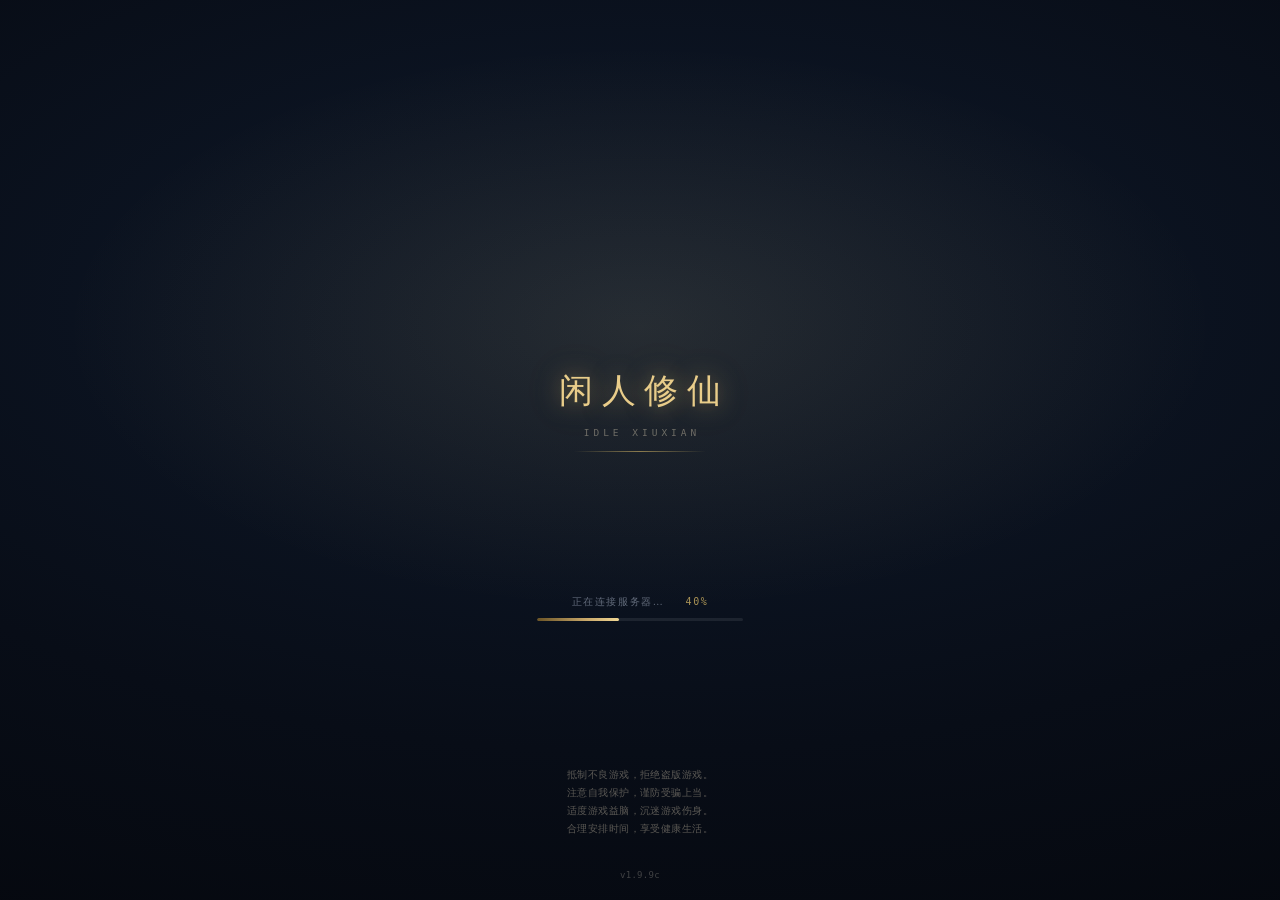
==== index.html @ 3e051636 "v1.9.9c 执照卡静态骨架重写: 点击路径零 DOM 重建 —— 旧法 lic.innerHTML 整卡重建致 img 新元素异步解码白闪+licIn 动画重播中心瞬空(主页透出/闪一下/不丝滑)" ====
<!DOCTYPE html>
<html lang="zh-CN">
<head>
<meta charset="utf-8">
<meta name="viewport" content="width=device-width, initial-scale=1, maximum-scale=1, user-scalable=no">
<title>闲人修仙 v1.9.9c</title>
<meta name="description" content="闲人修仙：主身巡猎斗法、分身云游寻宝，离线亦在成长。">
<link rel="icon" href="data:,">
<style>
  :root{
    --gold:#e8c56b; --gold-dim:#b8953f; --ink:#0b1020; --text:#e8ecf6; --dim:#93a0b8;
  }
  *{margin:0;padding:0;box-sizing:border-box;-webkit-tap-highlight-color:transparent}
  html,body{height:100%;overflow:hidden}
  body{
    background:#070b16;color:var(--text);font-family:-apple-system,BlinkMacSystemFont,"PingFang SC","Microsoft YaHei",sans-serif;
    user-select:none;-webkit-user-select:none;
  }
  #bg{position:fixed;inset:0;width:100%;height:100%;display:block;z-index:0}
  .bg-img{position:fixed;inset:0;background:center/cover no-repeat url(assets/main-bg.jpg);opacity:.14;z-index:1;filter:saturate(1.1)}
  .vignette{position:fixed;inset:0;z-index:2;pointer-events:none;
    background:
      radial-gradient(120% 90% at 50% 8%, transparent 40%, rgba(4,8,18,.55) 100%),
      linear-gradient(180deg, rgba(5,8,18,.35), transparent 30%, transparent 70%, rgba(4,6,14,.72))}

  /* ---- HUD ---- */
  /* v1.5.0: 两行化 —— 第一行顶部资源栏(灵石/修为/云存/自动战斗), 第二行境界牌+宝/邮件 */
  .hud{position:fixed;left:0;right:0;top:0;z-index:10;padding:8px 12px 0;
    display:flex;flex-direction:column;gap:2px}
  .res-bar{display:flex;align-items:center;justify-content:center;gap:7px;flex-wrap:wrap}
  .res-chip{flex:none}
  .res-bar .spirit{padding:3px 10px;font-size:12px}
  .res-bar .rate{padding:3px 9px;font-size:10.5px}
  /* v1.8.0 极窄屏(≤345px, 如 320 宽老机型): 收紧资源栏, 避免折成两行 */
  @media (max-width:345px){
    .res-bar{gap:3px}
    .res-bar .spirit{padding:3px 6px;font-size:11px}
    .res-bar .rate{padding:3px 5px;font-size:9.5px}
    .res-bar .cloud-mini{padding:3px 6px;font-size:10.5px}
    .atk-toggle{padding:0 6px}
  }
  .hud-row{display:flex;justify-content:space-between;align-items:center;gap:10px}
  /* hud-row 第二行: 境界卡(左) + 按钮组(中) + hud-icons(右), grid 三列; 段位允许换行不截断 */
    .realm-left{display:flex;align-items:center;gap:7px;min-width:0}
  .realm-left .realm-badge{flex:none}
  .rl-btns{display:flex;flex-direction:column;gap:5px;align-items:flex-start;flex:none}
  .rl-btns .story-btn{margin:0}
  .rl-btns .pname-btn{margin:0;width:100%;box-sizing:border-box}
  /* v1.5.0: 宝/邮件 由竖排改横排, 第二行高度 80px→40px */
  .hud-icons{display:flex;flex-direction:row;align-items:center;gap:9px}
  .hud-row .story-btn{margin-top:0}
  .ver-tag.v150{align-self:center;margin-left:1px}
  /* 自动战斗小开关: 未激活=熄墨灰, 激活(.on)=朱砂亮 + 呼吸光 */
  .atk-toggle{flex:none;display:inline-flex;align-items:center;gap:4px;height:24px;padding:0 10px;
    font-family:var(--font-brush);font-size:11.5px;letter-spacing:.1em;cursor:pointer;
    color:#77839a;background:rgba(12,18,34,.72);border:1px solid rgba(140,150,175,.35);border-radius:999px;
    backdrop-filter:blur(6px);-webkit-tap-highlight-color:transparent;transition:all .2s}
  .atk-toggle .at-ic{font-size:11px;line-height:1;opacity:.75}
  .atk-toggle:active{transform:scale(.92)}
  .atk-toggle.on{color:#ffd9a0;border-color:rgba(255,150,110,.65);background:rgba(74,16,8,.72);
    box-shadow:0 0 10px rgba(217,88,63,.35);animation:atkGlow 2.4s ease-in-out infinite}
  .atk-toggle.on .at-ic{opacity:1;text-shadow:0 0 8px rgba(255,150,110,.8)}
  .snd-btn{flex:none;display:inline-flex;align-items:center;justify-content:center;width:30px;height:28px;
    cursor:pointer;color:#aeb8cd;background:rgba(12,18,34,.72);border:1px solid rgba(140,150,175,.35);border-radius:999px;
    backdrop-filter:blur(6px);-webkit-tap-highlight-color:transparent;transition:all .2s;padding:0}
  /* v1.8.0: 图标改用内联 SVG —— 齿轮字符(⚙)在部分设备会被渲染成太阳/emoji, 各端不一致 */
  .snd-btn svg{display:block;width:15px;height:15px;fill:currentColor;pointer-events:none}
  .snd-btn:active{transform:scale(.9)}
  .snd-btn.muted{color:#5c667a;border-color:rgba(120,130,155,.22)}
  @keyframes atkGlow{0%,100%{box-shadow:0 0 6px rgba(217,88,63,.28)}50%{box-shadow:0 0 13px rgba(255,140,100,.6)}}
    /* v1.9.5: 境界牌皮肤全权移交 dt-theme.css(墨简皮) —— 内联只留排版骨架, 防圆角矩形借尸还魂 */
  .realm-badge{position:relative;
    width:150px;box-sizing:border-box;
    display:flex;flex-direction:column;align-items:center;justify-content:center;gap:2px;
    text-align:center}
  .realm-badge .big{font-size:16px;font-weight:800;letter-spacing:.14em;color:var(--gold);line-height:1.25;
    text-shadow:0 0 12px rgba(232,197,107,.5);white-space:nowrap;width:100%}
  .realm-badge .sub-a{font-size:11px;color:#e6cf9a;letter-spacing:.1em;font-weight:600;line-height:1.35;
    white-space:nowrap;width:100%;text-align:center;text-shadow:0 1px 3px rgba(0,0,0,.5)}
  .realm-badge .sub-b{font-size:10px;color:#b9c3d8;letter-spacing:.04em;font-weight:400;line-height:1.4;
    white-space:nowrap;width:100%;text-align:center;text-shadow:0 1px 3px rgba(0,0,0,.5)}
  /* 道号按钮: 与剧情纲目并排的独立按钮(不挤境界徽章); 未定名=虚线引导, 已定名=金边纯名 */
  .pname-btn{flex:none;display:inline-flex;align-items:center;justify-content:center;height:22px;
    padding:0 11px;font-family:var(--font-brush);font-size:12.5px;letter-spacing:.1em;cursor:pointer;
    color:#9aa4bc;background:rgba(12,18,34,.66);border:1.5px dashed rgba(150,165,200,.4);border-radius:999px;
    backdrop-filter:blur(5px);-webkit-tap-highlight-color:transparent;transition:all .22s;white-space:nowrap;
    margin:0;align-self:flex-start}
  .pname-btn::before{content:"✎";font-size:10.5px;opacity:.85;margin-right:5px}
  .pname-btn:active{transform:scale(.94)}
  .pname-btn.named{color:#f0e2b6;border-style:solid;border-color:rgba(232,197,107,.6);
    background:linear-gradient(180deg,rgba(232,197,107,.18),rgba(232,197,107,.05));
    text-shadow:0 0 10px rgba(232,197,107,.35);font-size:13.5px;letter-spacing:.14em}
  .pname-btn.named::before{content:"";display:none}
  /* v1.8.0 榜单入口并入境界牌 —— 排版样式放在 dt-theme.css 末尾(需盖过其中的媒体查询) */
  .realm-badge{cursor:pointer;-webkit-tap-highlight-color:transparent}
  .story-btn{margin-top:6px;align-self:flex-start;pointer-events:auto;font-size:10px;padding:3px 10px;border-radius:999px;
    border:1px solid rgba(232,197,107,.32);background:rgba(232,197,107,.12);color:var(--gold);letter-spacing:.08em;
    cursor:pointer;backdrop-filter:blur(4px);transition:transform .12s}
  .story-btn:active{transform:scale(.92)}

  .aura-tooltip{position:fixed;top:96px;right:14px;z-index:21;width:min(250px,82vw);
    background:rgba(10,15,28,.93);border:1px solid rgba(232,197,107,.32);border-radius:14px;
    padding:11px 13px;display:none;flex-direction:column;gap:9px;backdrop-filter:blur(8px);
    box-shadow:0 12px 34px rgba(0,0,0,.5);pointer-events:auto}
  .aura-tooltip .t{font-size:10.5px;color:#93a0b8;letter-spacing:.05em}
  .hud-right{display:flex;flex-direction:column;align-items:flex-end;gap:6px}
  .spirit{background:rgba(12,18,34,.72);border:1px solid rgba(232,197,107,.3);border-radius:999px;padding:6px 12px;
    font-size:13px;font-weight:700;color:#7fe0c3;display:flex;gap:5px;align-items:center}
  .rate{font-size:11px;color:var(--dim);background:rgba(12,18,34,.6);padding:5px 10px;border-radius:999px}
  .rate b{color:#8fb6ff}
  /* v1.5.0: 旧右侧纵列(hud-stats)已并入顶部资源栏, 此选择器保留防旧存档页面残留 */
  .hud-stats{display:contents}

  /* 修为进度 */

  /* 主角 */
  .stage{position:fixed;inset:0;z-index:5;display:flex;align-items:flex-end;justify-content:center;pointer-events:none}
  .cult{position:relative;height:min(54vh,430px);aspect-ratio:825/835}
  .cult img{position:absolute;left:0;top:0;width:100%;height:100%;object-fit:contain;transform-origin:50% 88%}
  /* v1.7.40: 三图层胸腔呼吸 + 辉光呼吸(收放); 头部层(.hair-top)不发辉光 */
  .cult .bodyL{animation:bodyBreath 5.4s ease-in-out infinite, cultGlow 3.6s ease-in-out infinite}
  .cult .robe{animation:robeBreath 5.4s ease-in-out .2s infinite, cultGlow 3.6s ease-in-out .3s infinite}
  .cult .bodyL,.cult .robe{transform-origin:50% 4%}   /* 锚头顶: 头皮钉死, 身体/袍摆向下呼吸探伸 */
  /* 头发两层: .hair-top(头/鬓 0-18%)静止且不发光; .hair-low(垂发 18%+)以分界为轴缩放并带呼吸辉光 */
  .cult .hair-top{clip-path:inset(0 0 82% 0);-webkit-clip-path:inset(0 0 82% 0);filter:none}
  .cult .hair-low{clip-path:inset(18% 0 0 0);-webkit-clip-path:inset(18% 0 0 0);
    transform-origin:50% 18%;animation:hairLowBreath 5.4s ease-in-out .4s infinite, cultGlow 3.6s ease-in-out .15s infinite}
  @keyframes bodyBreath{0%,100%{transform:scaleY(1)}50%{transform:scaleY(1.012)}}
  @keyframes robeBreath{0%,100%{transform:scaleY(1)}50%{transform:scaleY(1.02)}}
  @keyframes hairLowBreath{0%,100%{transform:scaleY(1)}50%{transform:scaleY(1.02)}}
  @keyframes cultGlow{0%,100%{filter:drop-shadow(0 0 2px var(--rg,rgba(232,197,107,.32))) drop-shadow(0 0 8px var(--rg,rgba(232,197,107,.32)))}50%{filter:drop-shadow(0 0 6px var(--rg,rgba(232,197,107,.32))) drop-shadow(0 0 20px var(--rg,rgba(232,197,107,.32)))}}

  /* 中央按钮 */
  .actions{position:fixed;left:0;right:0;bottom:24px;z-index:10;display:flex;justify-content:center;gap:10px;padding:0 14px}  /* v1.7.52: 上移 6px 给按钮下方数字进度留位 */
  /* v1.7.46 按钮内进度: SVG clipPath 复用墨形, 填充宽度即进度(聚灵阵=灵石/升级价, 突破=修为/所需) */
  .btn .prog{position:absolute;inset:0;width:100%;height:100%;pointer-events:none;z-index:1;
    mix-blend-mode:multiply;isolation:isolate}   /* v1.7.49: 与按钮底色相乘 → 恒为"本色加深", 任何状态(金/红/禁用灰调)都不割裂 */
  .ver-float{position:fixed;right:9px;bottom:4px;z-index:10;pointer-events:none}
  /* ==================== v1.7.58 开屏页(大厂式: 品牌居中 + 进度百分比 + 忠告沉底) ==================== */
  #splash{position:fixed;inset:0;z-index:99999;display:flex;flex-direction:column;align-items:center;
    justify-content:center;padding:0 28px;overflow:hidden;cursor:pointer;-webkit-tap-highlight-color:transparent;
    background:radial-gradient(130% 90% at 50% 34%,#0f1a2c 0%,#080d17 55%,#04060b 100%);
    transition:opacity .55s ease;will-change:opacity}   /* v1.9.1: 常驻提升合成层, WebView 上 opacity 过渡不掉帧 */
  #splash.sp-out{opacity:0;pointer-events:none}
  /* v1.9.1: 淡出时停光晕呼吸(无限动画会干扰 WebView 合成)并冻结子动画 —— 防止销毁阶段交替闪烁 */
  #splash.sp-out::before{animation:none}
  #splash.sp-out *{animation-play-state:paused!important}
  /* 品牌光晕(极淡呼吸, CSS 合成不耗 CPU) */
  #splash::before{content:"";position:absolute;inset:-18%;pointer-events:none;
    background:radial-gradient(46% 32% at 50% 40%,rgba(232,197,107,.11),transparent 72%);
    animation:spHalo 6.5s ease-in-out infinite}
  /* 品牌区(视觉中心略偏上) */
  .sp-brand{position:relative;display:flex;flex-direction:column;align-items:center;gap:13px;margin-bottom:9vh}
  .sp-title{font-family:var(--font-brush);font-size:34px;letter-spacing:.26em;text-indent:.26em;color:#e9cd8a;
    text-shadow:0 0 22px rgba(232,197,107,.5),0 0 58px rgba(232,197,107,.2);
    animation:spTitle 1.15s cubic-bezier(.2,.7,.3,1) both}
  .sp-en{font-size:9.5px;letter-spacing:.42em;text-indent:.42em;color:rgba(226,214,186,.42);
    font-family:ui-monospace,SFMono-Regular,monospace;animation:spFade .9s .3s ease both}
  .sp-rule{width:132px;height:1px;transform-origin:center;
    background:linear-gradient(90deg,transparent,rgba(232,197,107,.55),transparent);
    animation:spRule .9s .22s ease both}
  /* 进度区(品牌下方) */
  .sp-load{position:absolute;left:0;right:0;bottom:31%;display:flex;flex-direction:column;align-items:center;gap:9px;
    animation:spFade .8s .5s ease both}
  .sp-bar{width:206px;height:3px;border-radius:999px;background:rgba(255,255,255,.08);overflow:hidden}
  .sp-bar b{display:block;height:100%;width:0%;border-radius:999px;
    background:linear-gradient(90deg,#6b5426,#c9a86a 60%,#f0d795);transition:width .2s linear}
  .sp-load .row{display:flex;align-items:baseline;gap:10px;
    font-size:10px;letter-spacing:.16em;color:rgba(200,212,232,.46)}
  .sp-load .row em{font-style:normal;font-family:ui-monospace,SFMono-Regular,monospace;color:rgba(232,197,107,.72);min-width:34px;text-align:right}
  /* 忠告(底部合规文案, 四句独立) */
  .sp-advice{position:absolute;left:0;right:0;bottom:62px;text-align:center;animation:spFade .9s .72s ease both}
  .sp-advice p{margin:0;font-size:9.5px;line-height:1.9;letter-spacing:.05em;color:rgba(226,214,186,.38)}
  /* 底部信息行 */
  .sp-foot{position:absolute;left:0;right:0;bottom:20px;display:flex;align-items:center;justify-content:center;gap:18px;
    font-size:9px;font-family:ui-monospace,SFMono-Regular,monospace;color:rgba(233,226,208,.26);
    animation:spFade .8s .88s ease both}
  @keyframes spHalo{0%,100%{opacity:.55;transform:scale(1)}50%{opacity:1;transform:scale(1.07)}}
  @keyframes spTitle{from{opacity:0;transform:translateY(15px);letter-spacing:.52em;filter:blur(7px)}
    to{opacity:1;transform:none;letter-spacing:.26em;filter:blur(0)}}
  @keyframes spRule{from{opacity:0;transform:scaleX(0)}to{opacity:1;transform:scaleX(1)}}
  @keyframes spFade{from{opacity:0;transform:translateY(9px)}to{opacity:1;transform:none}}
  /* ==================== v1.8.0 启动门禁: 失败页 + 连接中断遮罩 ==================== */
  .sp-fail{display:flex;flex-direction:column;align-items:center;gap:13px;text-align:center;animation:spFade .5s ease both}
  .sp-fail-t{font-family:var(--font-brush);font-size:21px;letter-spacing:.16em;text-indent:.16em;color:#e9cd8a}
  .sp-fail-d{font-size:11.5px;line-height:2;color:rgba(200,212,232,.55)}
  .sp-fail-b{margin-top:5px;padding:9px 34px;border-radius:999px;cursor:pointer;
    font-size:13px;letter-spacing:.16em;text-indent:.16em;color:#e9cd8a;
    background:rgba(232,197,107,.10);border:1px solid rgba(232,197,107,.42);
    -webkit-tap-highlight-color:transparent;transition:transform .15s}
  .sp-fail-b:active{transform:scale(.96)}
  #netOverlay{position:fixed;inset:0;z-index:99998;display:none;align-items:center;justify-content:center;
    background:rgba(4,6,11,.93);-webkit-backdrop-filter:blur(3px);backdrop-filter:blur(3px)}
  #netOverlay.show{display:flex}
  #netOverlay .net-box{display:flex;flex-direction:column;align-items:center;gap:11px;text-align:center;padding:0 30px}
  #netOverlay b{font-family:var(--font-brush);font-size:19px;letter-spacing:.18em;text-indent:.18em;color:#e9cd8a}
  #netOverlay span{font-size:11.5px;line-height:1.8;color:rgba(200,212,232,.55)}
  #netOverlay button{margin-top:4px;padding:8px 28px;border-radius:999px;cursor:pointer;
    font-size:12.5px;color:#e9cd8a;background:rgba(232,197,107,.10);border:1px solid rgba(232,197,107,.42);
    -webkit-tap-highlight-color:transparent}
  /* v1.7.52 按钮正下方数字进度(灵石/升级价, 修为/所需) */
  .btn .pnum{position:absolute;left:0;right:0;bottom:-14px;text-align:center;white-space:nowrap;
    font-size:9.5px;font-family:ui-monospace,SFMono-Regular,monospace;letter-spacing:.02em;
    color:rgba(232,197,107,.66);pointer-events:none;z-index:3;text-shadow:0 1px 2px rgba(0,0,0,.6)}
  .btn.primary .pnum{color:rgba(255,200,180,.70)}
  .btn{pointer-events:auto;border:0;background:transparent;color:var(--gold);border-radius:0;padding:13px 24px;
    font-size:14px;font-weight:600;letter-spacing:.06em;cursor:pointer;transition:transform .12s;
    box-shadow:none;-webkit-backdrop-filter:none;backdrop-filter:none;-webkit-appearance:none;appearance:none;outline:none}
  .btn:active{transform:scale(.94)}
  .btn.primary{background:transparent;color:inherit}
  .btn:disabled{opacity:.62}   /* v1.7.46: 进度已移入按钮, 禁用态保留可读性 */
  .btn.ready{}
  @keyframes btnPulse{0%,100%{box-shadow:0 0 12px rgba(240,205,120,.35)}50%{box-shadow:0 0 28px rgba(240,205,120,.95)}}

  /* 双栏叙事流: 左=分身经历(低对比·渐隐·不抢视觉)  右=主角主线探险游历 */
  .feed{position:fixed;bottom:114px;z-index:9;display:flex;flex-direction:column-reverse;gap:7px;
    pointer-events:none;width:min(196px,42vw);max-height:200px;overflow:hidden}
  .feed-avatar{left:10px}
  .feed-main{right:10px}
  .fmsg{padding:7px 11px;border-radius:11px;font-size:11.5px;line-height:1.55;
    overflow:hidden;display:-webkit-box;-webkit-box-orient:vertical;-webkit-line-clamp:3;
    background:rgba(10,16,30,.32);backdrop-filter:blur(4px);transform-origin:bottom center;
    will-change:opacity,transform}
  .fmsg .r{color:#d9b45f;font-weight:700}
  .fmsg .g{color:#7fe0c3;font-weight:700}
  .fmsg .b{color:#8fb6ff;font-weight:700}
  /* 左·分身: 灰字低存在感, 渐显后缓缓上浮消散 */
  .feed-avatar .fmsg{color:#a3b1c9;background:rgba(8,12,22,.40);font-size:11px;
    animation:msgLifeA 6s cubic-bezier(.2,.55,.45,1) forwards}
  .feed-avatar .fmsg .r{color:#a8904f}
  .feed-avatar .fmsg .g{color:#5aa88e}
  /* 右·主线: 清晰金色主视觉 */
  .feed-main .fmsg{color:#e6ebf6;background:rgba(14,20,36,.55);font-size:11.5px;
    animation:msgLifeM 22s ease forwards}
  @keyframes msgLifeA{0%{opacity:0;transform:translateY(7px) scale(.97)}10%{opacity:.7}18%{opacity:.95}
    70%{opacity:.78}100%{opacity:0;transform:translateY(-12px)}}
  @keyframes msgLifeM{0%{opacity:0;transform:translateY(8px)}5%{opacity:.98}90%{opacity:.96}100%{opacity:0;transform:translateY(-4px)}}

  /* 突破特效 */
  #burst{position:fixed;inset:0;z-index:30;pointer-events:none}
  .flash{position:fixed;inset:0;z-index:31;pointer-events:none;opacity:0;background:radial-gradient(circle at 50% 55%,#fff8e0,rgba(255,230,150,.25) 45%,transparent 75%)}
  .realm-up{position:fixed;left:0;right:0;top:34%;z-index:32;text-align:center;pointer-events:none;opacity:0}
  .realm-up .t{font-size:40px;font-weight:900;letter-spacing:.3em;color:#ffe9a8;text-shadow:0 0 30px rgba(255,220,130,.9);padding-left:.3em}
  .realm-up .s{font-size:13px;color:#9fc3ff;margin-top:6px;letter-spacing:.2em}
  .realm-up.show{animation:realmUp 2.6s ease-out forwards}
  @keyframes realmUp{0%{opacity:0;transform:scale(.6)}14%{opacity:1;transform:scale(1.08)}22%{transform:scale(1)}78%{opacity:1}100%{opacity:0;transform:scale(1.06)}}

  /* 离线弹窗 */
  .modal{position:fixed;inset:0;z-index:40;display:none;align-items:center;justify-content:center;background:rgba(4,7,15,.66);backdrop-filter:blur(4px)}
  .modal.show{display:flex}
  .card{background:linear-gradient(180deg,#101a30,#0a1122);border:1px solid rgba(232,197,107,.35);border-radius:18px;
    padding:24px 22px;max-width:300px;width:90%;text-align:center;box-shadow:0 20px 60px rgba(0,0,0,.5)}
  .card h3{color:var(--gold);font-size:18px;letter-spacing:.14em;margin-bottom:12px}
  .card p{font-size:13px;color:var(--dim);line-height:1.8}
  .card .num{color:#7fe0c3;font-weight:800;font-size:17px}
  .card .btn{margin-top:16px;width:auto;min-width:176px;max-width:86%;padding-left:38px;padding-right:38px}

  /* 剧情纲目弹层 */
  .story-card{max-width:440px;width:94%;height:min(88vh,780px);display:flex;flex-direction:column;
    padding:16px 16px 14px;text-align:left;overflow:hidden}
  .story-card h3{margin-bottom:3px}
  .story-tip{font-size:10.5px;color:var(--dim);margin-bottom:4px;line-height:1.6}
  .chips-row{display:flex;gap:6px;overflow-x:auto;padding:2px 0 8px;scrollbar-width:none}
  .chips-row::-webkit-scrollbar{display:none}
  .chip{flex:none;font-size:10.5px;padding:4px 10px;border-radius:999px;border:1px solid rgba(232,197,107,.28);
    background:rgba(232,197,107,.10);color:#d9b45f;cursor:pointer;white-space:nowrap;transition:background .15s}
  .chip.on{background:rgba(232,197,107,.30);color:#ffe9a8}
  .story-body{flex:1;overflow-y:auto;padding:2px 8px 8px;scroll-behavior:smooth;-webkit-overflow-scrolling:touch}
  .story-body section{margin:16px 0;scroll-margin-top:4px}
  .story-body section:first-child{margin-top:4px}
  .story-body h4{color:var(--gold);font-size:13px;letter-spacing:.05em;margin:0 0 6px;display:flex;align-items:baseline;gap:8px;flex-wrap:wrap}
  .story-body h4 .vol{font-size:9.5px;color:#9fc3ff;font-weight:600;letter-spacing:.06em}
  .story-body p{font-size:12px;color:#cdd6e6;line-height:1.85;margin:0 0 9px;text-align:justify}
  .story-close{width:auto;min-width:176px;max-width:86%;margin:10px auto 0;flex:none}
  .story-sum{font-size:11px;color:#9fc3ff;margin:0 0 10px;line-height:1.7}
  .story-sum b{color:#e8c56b}
  .j-card{position:relative;margin:0 0 10px;padding:10px 12px;border-radius:11px;background:rgba(255,255,255,.04);
    border-left:2px solid rgba(232,197,107,.55);box-shadow:0 3px 12px rgba(0,0,0,.18)}
  .j-card.k-开篇{border-left-color:#7fe0c3}
  .j-card.k-游历{border-left-color:#5f8fe6;opacity:.9}
  .j-card.k-纪事{border-left-color:#c59bff}
  .j-head{display:flex;gap:6px;align-items:center;margin-bottom:5px;flex-wrap:wrap}
  .j-big{font-size:9px;color:#9fc3ff;border:1px solid rgba(127,143,255,.35);padding:1px 7px;border-radius:999px}
  .j-kind{font-size:9px;padding:1px 7px;border-radius:999px;background:rgba(232,197,107,.13);color:#e8c56b}
  .j-kind.k-开篇{background:rgba(127,224,195,.13);color:#7fe0c3}
  .j-kind.k-游历{background:rgba(95,143,230,.14);color:#9fc3ff}
  .j-kind.k-纪事{background:rgba(197,155,255,.15);color:#c59bff}
  .j-time{margin-left:auto;font-size:9px;color:#6d7a94}
  .j-card h5{font-size:13px;color:#f3e7c4;margin:0 0 5px;font-weight:800;letter-spacing:.02em}
  .j-card p{font-size:11.5px;line-height:1.8;color:#c2cdde;margin:0;text-align:justify}
  .empty-hint{padding:26px 12px;text-align:center;color:#7a87a2;font-size:12px;line-height:2}
  .off-tale{margin-top:11px;padding:9px 11px;border-radius:10px;background:rgba(95,143,230,.10);
    font-size:11.5px;color:#bcd0f2;line-height:1.75;text-align:left}
  .off-tale b{color:#9fc3ff}

  .artifacts{position:fixed;left:0;right:0;top:96px;z-index:9;display:flex;justify-content:center;padding:0 10px}
  .art-row{display:flex;gap:6px;flex-wrap:wrap;justify-content:center;max-width:520px}
  .art{font-size:10.5px;padding:4px 9px;border-radius:8px;background:rgba(12,18,34,.40);border:1px solid rgba(255,255,255,.07);
    color:#d8dff0;backdrop-filter:blur(5px);display:flex;gap:4px;align-items:center}
  .art .q{font-weight:800}
  .q1{color:#aab2c0}.q2{color:#6b9df5}.q3{color:#3fc9a2}.q4{color:#e0b45a}.q5{color:#c08af0}.q6{color:#ff5257}
  .art.new{animation:artIn .9s ease-out}
  @keyframes artIn{0%{transform:scale(.55);box-shadow:0 0 0 rgba(232,197,107,0)}40%{transform:scale(1.06);
    box-shadow:0 0 16px 2px rgba(232,197,107,.65)}100%{transform:scale(1);box-shadow:0 0 6px rgba(232,197,107,.28)}}

  /* WebGL 降级: 纯 CSS 星空 */
  body.no-webgl::before{content:"";position:fixed;inset:0;z-index:0;pointer-events:none;
    background:radial-gradient(1px 1px at 20% 30%, rgba(255,255,255,.7), transparent),
      radial-gradient(1px 1px at 70% 20%, rgba(255,255,255,.5), transparent),
      radial-gradient(1.5px 1.5px at 40% 70%, rgba(232,197,107,.8), transparent),
      radial-gradient(1px 1px at 85% 55%, rgba(255,255,255,.6), transparent),
      radial-gradient(1.5px 1.5px at 10% 80%, rgba(159,195,255,.8), transparent),
      radial-gradient(1px 1px at 55% 90%, rgba(255,255,255,.5), transparent),
      radial-gradient(ellipse 90% 70% at 50% 0%, #0d1830 0%, transparent 60%);
  }
  /* ---- 云存档(顶部 hud 内小胶囊, 不遮挡经验条) ---- */
  #cloudChip{display:flex;align-items:center;gap:5px;max-width:168px;white-space:nowrap;overflow:hidden;
    background:rgba(10,14,18,.72);border:1px solid rgba(140,180,255,.25);border-radius:999px;
    padding:3px 9px;font-size:11px;color:#9fc2e8;cursor:pointer;user-select:none;line-height:1.2}
  #cloudChip .dot{width:7px;height:7px;border-radius:50%;background:#7a8694;flex:none}
  #cloudChip.on .dot{background:#3ddc84;box-shadow:0 0 6px #3ddc84}
  #cloudChip.off .dot{background:#ff6b6b}
  #cloudChip.sync .dot{background:#ffd166;animation:cp 1s infinite}
  @keyframes cp{50%{opacity:.3}}
  #cloudPanel{position:fixed;right:12px;top:118px;z-index:61;width:min(264px,86vw);
    background:rgba(12,16,22,.94);border:1px solid rgba(140,180,255,.3);border-radius:12px;
    padding:10px 12px;font-size:12px;color:#cfe3fb;display:none;backdrop-filter:blur(6px);
    box-shadow:0 8px 30px rgba(0,0,0,.5)}
  #cloudPanel.show{display:block}
  #cloudPanel .cp-title{font-size:12px;font-weight:700;margin-bottom:8px;color:#fff}
  #cloudPanel .cp-row{display:flex;align-items:center;gap:6px;margin:6px 0;flex-wrap:wrap}
  #cloudPanel b{color:#ffd166;word-break:break-all;font-size:11px}
  #cloudPanel input{flex:1;min-width:110px;background:#0a0f15;border:1px solid #2a3a52;color:#cfe3fb;
    border-radius:6px;padding:4px 6px;font-size:11px;outline:none}
  #cloudPanel .cp-btn{border:1px solid #2f4a6e;background:#15202e;color:#cfe3fb;border-radius:6px;
    padding:4px 8px;font-size:11px;cursor:pointer}
  #cloudPanel .cp-btn:hover{background:#1d2c40}
  #cloudPanel .cp-hint{font-size:10px;color:#6f87a5;line-height:1.5;margin-top:6px}
  .ver-tag{align-self:center;font-size:9px;color:rgba(233,226,208,.62);letter-spacing:.05em;font-family:ui-monospace,monospace;pointer-events:none;margin-left:7px}
  /* v1.7.34 行动提示闪烁(内联以保证不被 CSS 缓存拖旧; 与 dt-theme.css 尾部同源) */
  @keyframes hintGoldPulse{0%,100%{filter:brightness(1);color:#e9cd8a;text-shadow:0 0 3px rgba(232,197,107,.2)}50%{filter:brightness(1.9);color:#fff3cf;text-shadow:0 0 14px rgba(255,225,150,1),0 0 30px rgba(255,205,120,.7),0 0 4px #ffe9b0}}
  @keyframes hintEmberPulse{0%,100%{filter:brightness(1);color:#ffb199;text-shadow:0 0 3px rgba(255,150,110,.2)}50%{filter:brightness(2);color:#ffe9d8;text-shadow:0 0 12px rgba(255,150,110,1),0 0 26px rgba(255,120,80,.75),0 0 4px #ffd0b8}}
  .hint-gold{animation:hintGoldPulse .95s ease-in-out infinite}
  .hint-ember{animation:hintEmberPulse .8s ease-in-out infinite}
  /* v1.7.35: 光晕改 drop-shadow 跟随墨形/圆钮自身轮廓(不再出现直角矩形光) */
  @keyframes glowGoldInk{0%,100%{filter:drop-shadow(0 0 1.5px rgba(232,197,107,.28))}50%{filter:drop-shadow(0 0 7px rgba(255,215,130,.95)) drop-shadow(0 0 16px rgba(255,200,110,.5))}}
  .glow-gold .ink{animation:glowGoldInk .9s ease-in-out infinite}
  /* v1.7.41 装备品质辉光(呼吸) */
  @keyframes eqBoxGlow{0%,100%{box-shadow:0 0 2px var(--qcglow),0 0 7px var(--qcglow)}50%{box-shadow:0 0 7px var(--qcglow),0 0 19px var(--qcglow)}}
  .eq-card{animation:eqBoxGlow 4.2s ease-in-out infinite}
  .eq-card.qc1{animation-duration:3.9s}.eq-card.qc2{animation-duration:3.6s}
  .eq-card.qc3{animation-duration:3.1s}.eq-card.qc4{animation-duration:2.7s}.eq-card.qc5{animation-duration:2.1s}
  .eq-card.empty{animation:none}
  .eq-card.qc0{--qcglow:rgba(170,178,192,.10)}.eq-card.qc1{--qcglow:rgba(107,157,245,.16)}
  .eq-card.qc2{--qcglow:rgba(63,201,162,.20)}.eq-card.qc3{--qcglow:rgba(224,180,90,.24)}
  .eq-card.qc4{--qcglow:rgba(192,138,240,.30)}.eq-card.qc5{--qcglow:rgba(255,90,95,.40)}
  /* v1.7.36 境界大字呼吸光 */
  @keyframes bigBreath{0%,100%{filter:drop-shadow(0 0 1px rgba(232,197,107,.35))}50%{filter:drop-shadow(0 0 5px rgba(255,222,150,.95)) drop-shadow(0 0 13px rgba(255,205,120,.55)) drop-shadow(0 0 22px rgba(232,197,107,.3))}}
  .realm-badge .big{animation:bigBreath 2.8s ease-in-out infinite}
  @keyframes glowEmberInk{0%,100%{filter:drop-shadow(0 0 1px rgba(255,150,110,.2))}50%{filter:drop-shadow(0 0 6px rgba(255,150,110,.95)) drop-shadow(0 0 13px rgba(255,120,80,.5))}}
  .glow-ember{animation:glowEmberInk .75s ease-in-out infinite}
  /* ==================== v1.8.0 设置面板 + 黑屏挂机 ==================== */
  .set-list{display:flex;flex-direction:column;gap:9px;margin:15px 0 10px}
  .set-row{display:flex;align-items:center;gap:11px;width:100%;padding:13px 14px;cursor:pointer;
    background:rgba(255,255,255,.045);border:1px solid rgba(140,150,175,.2);border-radius:12px;
    color:var(--text);font-family:inherit;font-size:14px;text-align:left;
    -webkit-tap-highlight-color:transparent;transition:background .18s,border-color .18s,transform .12s}
  .set-row:active{transform:scale(.985)}
  .set-ic{flex:none;width:20px;text-align:center;font-size:15px;color:#e8c56b;opacity:.9;transition:opacity .18s}
  .set-tx{flex:1;letter-spacing:.06em}
  .set-st{flex:none;font-style:normal;font-size:12.5px;letter-spacing:.08em;color:#7fe0bf;
    background:rgba(103,201,171,.12);border:1px solid rgba(103,201,171,.32);border-radius:999px;padding:2px 11px}
  .set-row.off .set-st{color:#8a94a8;background:rgba(140,150,175,.1);border-color:rgba(140,150,175,.26)}
  .set-row.off .set-ic{opacity:.38}
  .set-st.go{color:#e8c56b;background:rgba(232,197,107,.12);border-color:rgba(232,197,107,.34)}
  /* 黑屏挂机: 纯黑 + 低亮度战绩; 必须滑动才进游戏, 防误触 */
  #dimScreen{position:fixed;inset:0;z-index:90000;display:none;background:#000;
    flex-direction:column;align-items:center;justify-content:center;
    touch-action:none;user-select:none;-webkit-user-select:none;-webkit-tap-highlight-color:transparent}
  #dimScreen.show{display:flex}
  body.dimmed *{animation-play-state:paused !important}
  .dim-panel{display:flex;flex-direction:column;align-items:center;gap:13px;padding:0 30px;text-align:center}
  .dim-title{font-family:var(--font-brush);font-size:15px;letter-spacing:.42em;text-indent:.42em;color:rgba(190,200,220,.30)}
  .dim-battles{display:flex;align-items:baseline;gap:8px}
  .dim-battles b{font-size:44px;font-weight:600;color:rgba(214,226,246,.55);font-variant-numeric:tabular-nums}
  .dim-battles em{font-style:normal;font-size:12.5px;letter-spacing:.18em;color:rgba(190,200,220,.34)}
  .dim-gain{display:flex;gap:20px;font-size:12.5px;letter-spacing:.06em;color:rgba(180,192,214,.34)}
  .dim-gain b{font-weight:600;color:rgba(206,218,240,.48);font-variant-numeric:tabular-nums}
  .dim-loot{display:flex;flex-direction:column;gap:5px;margin-top:3px;max-height:32vh;overflow:hidden;
    font-size:12.5px;letter-spacing:.04em;color:rgba(180,192,214,.38)}
  .dim-loot .li b{font-weight:600;color:rgba(212,196,150,.62)}
  .dim-loot .li.q4 b{color:rgba(196,168,232,.68)}
  .dim-loot .li.q5 b{color:rgba(232,140,140,.72)}
  .dim-loot .li.empty{color:rgba(150,162,186,.24)}
  /* 滑动解锁条 */
  .dim-slide{position:absolute;left:50%;bottom:13%;transform:translateX(-50%);
    width:min(72vw,268px);height:52px;border-radius:999px;
    display:flex;align-items:center;justify-content:center;
    background:rgba(255,255,255,.045);border:1px solid rgba(150,162,186,.18)}
  .dim-slide-tx{font-size:12px;letter-spacing:.2em;text-indent:.2em;color:rgba(180,192,214,.34);pointer-events:none}
  .dim-knob{position:absolute;left:4px;top:4px;width:44px;height:44px;border-radius:50%;
    display:flex;align-items:center;justify-content:center;color:rgba(24,30,42,.92);
    background:linear-gradient(180deg,rgba(232,214,168,.9),rgba(196,166,104,.9));
    box-shadow:0 2px 10px rgba(0,0,0,.55);cursor:grab;touch-action:none}
  .dim-knob svg{width:20px;height:20px;display:block}
</style>
<link rel="stylesheet" href="dt-theme.css?v=v1.9.9c">
</head>
<body>
<!-- v1.7.58 开屏页: 品牌 + 进度 + 健康游戏忠告(load 完成或点击后淡出) -->
<div id="splash">
  <div class="sp-brand">
    <div class="sp-title">闲人修仙</div>
    <div class="sp-en">IDLE XIUXIAN</div>
    <div class="sp-rule"></div>
  </div>

  <div class="sp-load">
    <div class="row"><span id="spStat">正在加载资源…</span><em id="spPct">0%</em></div>
    <div class="sp-bar"><b id="spBar"></b></div>
  </div>

  <div class="sp-advice">
    <p>抵制不良游戏，拒绝盗版游戏。</p>
    <p>注意自我保护，谨防受骗上当。</p>
    <p>适度游戏益脑，沉迷游戏伤身。</p>
    <p>合理安排时间，享受健康生活。</p>
  </div>

  <div class="sp-foot"><span id="spVer">v1.9.9c</span></div>
</div>

<!-- v1.8.0 连接中断遮罩: 心跳连续失败时盖住 —— 不让玩家在已经和服务端脱节的账本上继续玩 -->
<div id="netOverlay"><div class="net-box"><b>连接中断</b><span>正在尝试重新连接服务器…</span><button type="button" onclick="location.reload()">重新加载</button></div></div>

<svg width="0" height="0" style="position:absolute" aria-hidden="true"><defs>
<linearGradient id="gradGold" x1="0" y1="0" x2="0" y2="1"><stop offset="0" stop-color="#e9c47e"/><stop offset=".5" stop-color="#c79d52"/><stop offset="1" stop-color="#8a6a30"/></linearGradient>
<linearGradient id="gradCin" x1="0" y1="0" x2="0" y2="1"><stop offset="0" stop-color="#d04e35"/><stop offset=".5" stop-color="#b03a28"/><stop offset="1" stop-color="#862a18"/></linearGradient>
<!-- v1.7.49 进度层=中性深色 × 按钮底色(multiply) → 呈现为按钮本色的加深版, 无色相割裂 -->
<linearGradient id="progGreen" x1="0" y1="0" x2="1" y2="0"><stop offset="0" stop-color="#4a3a22" stop-opacity=".24"/><stop offset=".55" stop-color="#3e2f1a" stop-opacity=".27"/><stop offset="1" stop-color="#332614" stop-opacity=".30"/></linearGradient>
<linearGradient id="progJade" x1="0" y1="0" x2="1" y2="0"><stop offset="0" stop-color="#463024" stop-opacity=".24"/><stop offset="1" stop-color="#33231a" stop-opacity=".30"/></linearGradient>
</defs></svg>
<canvas id="bg"></canvas>
<div class="bg-img"></div>
<canvas id="aura"></canvas>
<div class="vignette"></div>

<div class="hud">
  <!-- v1.5.0 顶部资源栏: 灵石 / 修为速率 / 云存 / 自动战斗小开关, 不再占右侧一列 -->
  <div class="res-bar">
    <div class="spirit res-chip"><svg class="sico" viewBox="0 0 20 20" aria-hidden="true"><path d="M10 1.5 L18.5 10 L10 18.5 L1.5 10 Z" fill="#67c9ab"/><path d="M10 1.5 L10 18.5 L18.5 10 Z" fill="#b7ecda"/><path d="M10 1.5 L1.5 10 L10 10 Z" fill="#9de0c9"/></svg><span id="spirit">0</span></div>
    <div class="rate res-chip">修为 <b id="rateText">0</b>/秒</div>
    <div id="cloudChip" class="cloud-mini res-chip" onclick="cloudTogglePanel(event)" title="云存档"><span class="dot"></span><span id="cloudTxt">云存</span></div>
    <button class="atk-toggle on" id="btnAuto" onclick="toggleAutoHunt()"><span class="at-ic"><svg viewBox="0 0 20 20" aria-hidden="true"><path d="M3.2 2.8 C7 5.4 10.6 9.2 13.2 13.6 L14.2 16.8 C13.4 17 12.6 16.8 12 16.2 L10.2 13.4 C7.4 9.6 4.8 6 3.2 2.8 Z" fill="currentColor"/><path d="M16.8 2.8 C13 5.4 9.4 9.2 6.8 13.6 L5.8 16.8 C6.6 17 7.4 16.8 8 16.2 L9.8 13.4 C12.6 9.6 15.2 6 16.8 2.8 Z" fill="currentColor" opacity=".85"/></svg></span><span class="at-tx">自动</span></button>
    <button class="snd-btn" id="btnSet" onclick="openSettings()" title="设置" aria-label="设置"><svg viewBox="0 0 24 24" aria-hidden="true"><path d="M19.14 12.94a7.07 7.07 0 0 0 0-1.88l2.03-1.58a.5.5 0 0 0 .12-.64l-1.92-3.32a.5.5 0 0 0-.6-.22l-2.39.96a7.03 7.03 0 0 0-1.63-.94l-.36-2.54a.5.5 0 0 0-.5-.42h-3.84a.5.5 0 0 0-.5.42l-.36 2.54c-.59.24-1.13.56-1.63.94l-2.39-.96a.5.5 0 0 0-.6.22L2.75 8.84a.5.5 0 0 0 .12.64l2.03 1.58a7.07 7.07 0 0 0 0 1.88l-2.03 1.58a.5.5 0 0 0-.12.64l1.92 3.32c.12.22.38.3.6.22l2.39-.96c.5.38 1.04.7 1.63.94l.36 2.54c.04.24.25.42.5.42h3.84c.25 0 .46-.18.5-.42l.36-2.54c.59-.24 1.13-.56 1.63-.94l2.39.96c.22.08.48 0 .6-.22l1.92-3.32a.5.5 0 0 0-.12-.64l-2.03-1.58zM12 15.6a3.6 3.6 0 1 1 0-7.2 3.6 3.6 0 0 1 0 7.2z"/></svg></button>
  </div>
  <div class="hud-row">
    <div class="realm-left">
      <!-- v1.8.0: 榜单入口从资源栏移进境界牌 —— 资源栏不再被挤到第二行, 点整块境界牌即看榜 -->
      <div class="realm-badge" id="realmBadge" onclick="openRank()" title="洞天风云榜 · 前十"><span class="big" id="realmName">凡人</span><span class="sub-a" id="realmSubA"></span><span class="sub-b" id="realmSubB"></span><span class="rb-rank">榜</span></div>
      <div class="rl-btns">
        <button class="story-btn" onclick="openStory()"><svg viewBox="0 0 20 20" style="width:12px;height:12px;vertical-align:-2px;margin-right:4px" aria-hidden="true"><path d="M5.4 3 C9 2.2 12.6 2.4 15.8 3.4 C16.6 3.8 16.8 4.6 16.6 5.4 L16.2 15.4 C16.2 16.2 15.6 16.8 14.8 16.8 C11.4 17.4 8 17.2 5 16.4 C4.4 16 4.2 15.4 4.4 14.8 L5 4.4 C5.1 3.8 5.2 3.3 5.4 3 Z" fill="none" stroke="currentColor" stroke-width="1.5"/><path d="M7.4 7 C10 6.4 12.4 6.4 14.4 6.8 M7.2 10 C9.6 9.5 11.8 9.5 14 9.9 M7.2 13 C9 12.7 10.8 12.7 12.6 13" fill="none" stroke="currentColor" stroke-width="1.2" stroke-linecap="round" opacity=".7"/></svg>剧情纲目</button>
        <button class="pname-btn" id="pName" onclick="openRename()" title="点此定道号"></button>
      </div>
    </div>
    <div class="hud-right">
      <div class="hud-icons">
        <div class="equip-chip" id="equipChip" onclick="openEquip()" title="法宝·装备"><span class="lg">宝</span></div>
        <div class="equip-chip" id="alchemyChip" onclick="openAlchemy()" title="丹房 · 炼丹"><span class="lg" style="font-size:17px">丹</span></div>
        <div class="mail-chip" id="mailChip" onclick="openMail()" title="鸿雁信匣">
          <svg class="m-bg" viewBox="0 0 200 200" preserveAspectRatio="none" aria-hidden="true"><path class="ink" d="M100 8 C146 2 190 32 195 80 C200 130 172 188 126 195 C78 203 18 178 9 124 C1 74 28 16 78 8 C85 7 93 8 100 8 Z"/></svg>
          <svg class="m-ico" viewBox="0 0 24 24" aria-hidden="true">
            <path class="env" d="M4.6 7.8 C9 5.4 15 5.4 19.4 7.8 L19.4 16.2 C19.4 17.9 18 19 16.2 19 L7.8 19 C6 19 4.6 17.9 4.6 16.2 Z"/>
            <path class="fold" d="M5.8 8.4 L12 13.6 L18.2 8.4"/>
          </svg>
          <span class="mail-dot" id="mailDot"></span>
        </div>
      </div>
      <div id="pillHints"></div>
    </div>
  </div>
</div>

<!-- v1.5.0 顶部纵向流: 行迹 → 搜寻妖踪提示 → 战斗横幅, 依次排布不挤压(自动战斗开关已上移资源栏) -->
<div class="top-stack" id="topStack">
<div class="trace" id="traceArea" onclick="traceTap()"></div>

<!-- v1.5.0 搜寻妖兽动态提示(自动战斗开启时显示) -->
<div class="hunt-bar" id="huntBar">
  <span class="hunt-seek" id="huntSeek"></span>
</div>

<div class="war-banner" id="warBanner"></div>
</div>

<div class="artifacts" style="display:none"><div class="art-row" id="artRow"></div></div>

<div class="stage">
  <div class="cult" id="cult">
    <img class="bodyL" src="assets/cultivator_body.png" alt="">
    <img class="robe" src="assets/cultivator_robe.png" alt="">
    <img class="hair-low" src="assets/cultivator_hair.png" alt="">
    <img class="hair-top" src="assets/cultivator_hair.png" alt="">
  </div>
</div>

<!-- 左:分身经历(渐隐低存在感)  右:主角主线游历 -->
<div class="feed feed-avatar" id="avatarFeed"></div>
<div class="feed feed-main" id="mainFeed"></div>
<div class="actions">
  <button class="btn" id="btnArray" onclick="tapArray()"><svg class="skin" viewBox="0 0 200 60" preserveAspectRatio="none" aria-hidden="true"><path class="ink" d="M12 9 C28 3 44 10 60 6 C76 2 92 8 108 6 C124 4 140 8 158 6 C174 4 192 8 197 16 C199 26 198 34 195 41 C193 46 196 52 182 53 C168 55 154 50 140 53 C124 56 110 50 96 53 C82 56 68 51 56 53 C42 55 30 50 20 52 C8 54 2 46 3 38 C3 28 2 20 5 15 C7 12 9 10 12 9 Z"/></svg><svg class="prog" viewBox="0 0 200 60" preserveAspectRatio="none" aria-hidden="true"><defs><clipPath id="arrFillClip"><path d="M12 9 C28 3 44 10 60 6 C76 2 92 8 108 6 C124 4 140 8 158 6 C174 4 192 8 197 16 C199 26 198 34 195 41 C193 46 196 52 182 53 C168 55 154 50 140 53 C124 56 110 50 96 53 C82 56 68 51 56 53 C42 55 30 50 20 52 C8 54 2 46 3 38 C3 28 2 20 5 15 C7 12 9 10 12 9 Z"/></clipPath></defs><rect id="arrFill" x="0" y="0" width="0" height="60" fill="url(#progGreen)" clip-path="url(#arrFillClip)"/></svg><span class="label">聚灵阵 Lv.<span id="arrayLv">1</span></span><i class="pnum" id="arrNum"></i></button>
  <button class="btn primary" id="btnBreak" onclick="manualBreak()"><svg class="skin" viewBox="0 0 200 60" preserveAspectRatio="none" aria-hidden="true"><path class="ink" d="M14 7 C30 2 40 12 56 6 C72 1 84 9 100 6 C118 3 132 8 150 5 C166 3 184 6 194 12 C199 20 196 28 197 36 C198 44 194 50 180 52 C166 54 150 49 136 53 C120 57 104 50 90 54 C76 58 62 52 48 55 C34 57 20 52 10 53 C2 52 3 44 4 36 C5 27 3 19 6 14 C7 11 10 9 14 7 Z"/></svg><svg class="prog" viewBox="0 0 200 60" preserveAspectRatio="none" aria-hidden="true"><defs><clipPath id="brkFillClip"><path d="M14 7 C30 2 40 12 56 6 C72 1 84 9 100 6 C118 3 132 8 150 5 C166 3 184 6 194 12 C199 20 196 28 197 36 C198 44 194 50 180 52 C166 54 150 49 136 53 C120 57 104 50 90 54 C76 58 62 52 48 55 C34 57 20 52 10 53 C2 52 3 44 4 36 C5 27 3 19 6 14 C7 11 10 9 14 7 Z"/></clipPath></defs><rect id="brkFill" x="0" y="0" width="0" height="60" fill="url(#progJade)" clip-path="url(#brkFillClip)"/></svg><span class="label">☯ 立即突破</span><i class="pnum" id="brkNum"></i></button>
  <button class="btn" id="btnTravel" onclick="openTravel()"><svg class="skin" viewBox="0 0 200 60" preserveAspectRatio="none" aria-hidden="true"><path class="ink" d="M12 9 C28 3 44 10 60 6 C76 2 92 8 108 6 C124 4 140 8 158 6 C174 4 192 8 197 16 C199 26 198 34 195 41 C193 46 196 52 182 53 C168 55 154 50 140 53 C124 56 110 50 96 53 C82 56 68 51 56 53 C42 55 30 50 20 52 C8 54 2 46 3 38 C3 28 2 20 5 15 C7 12 9 10 12 9 Z"/></svg><span class="label">云游</span></button>
</div>

<div class="ver-float"><span class="ver-tag" id="verTag">v1.9.9c</span></div>

<canvas id="burst"></canvas>
<div class="flash" id="flash"></div>
<div class="trib" id="trib"></div>

<div id="cloudPanel">
  <div class="cp-title"><svg viewBox="0 0 20 20" style="width:14px;height:14px;vertical-align:-2px" aria-hidden="true"><path d="M5.6 14.6 C3.4 14.4 2 12.8 2.2 10.8 C2.4 9 3.8 7.8 5.6 7.8 C6 5.6 7.8 4 10.2 4 C12.6 4 14.4 5.6 14.8 7.8 C16.6 8 18 9.4 18 11.2 C18 13 16.6 14.4 14.6 14.6 Z" fill="none" stroke="currentColor" stroke-width="1.5" stroke-linecap="round"/></svg> 云存档</div>
  <div class="cp-row">玩家码&nbsp;<b id="cloudId">-</b><button class="cp-btn" onclick="cloudCopyId()">复制</button></div>
  <div class="cp-row">换存档&nbsp;<input id="cloudInput" placeholder="粘贴他人玩家码" maxlength="24"><button class="cp-btn" onclick="cloudBind()">绑定</button></div>
  <div class="cp-row"><button class="cp-btn" onclick="cloudPushNow()">立即上传</button><button class="cp-btn" onclick="cloudPullNow()">拉取云端</button></div>
  <div id="cloudErr" style="font-size:10px;color:#ff8a7a;line-height:1.5;margin-top:4px;word-break:break-all"></div>
  <div class="cp-hint">自动同步。换设备：复制本机玩家码 → 新设备点“绑定”粘贴 → 自动拉取。玩家码即钥匙，请勿外传；道号不可寻档。</div>
</div>

<div class="realm-up" id="realmUp"><div class="t" id="realmUpT">筑基</div><div class="s">天人感应 · 修为暴涨</div></div>

<div class="modal" id="offlineModal">
  <div class="card story-card">
    <div class="off-fig">
      <img src="assets/modals/art-offline.webp" alt="" aria-hidden="true">
      <div class="off-seal" id="offSeal" style="display:none"></div>
      <div class="t" id="offTitle">游历归来<i>化身替你行走的账，都回来了</i></div>
    </div>
    <div id="offlineText">离线…</div>
    <div class="off-tale" id="offlineTale" style="display:none"></div>
    <div class="cta"><button onclick="closeOffline()">收下机缘</button></div>
  </div>
</div>

<div class="modal" id="storyModal">
  <div class="card story-card">
    <div class="mhead"><h3>修行录<i>MY PATH</i></h3><button class="xbtn" onclick="closeStory()">✕</button></div>
    <p class="story-tip">这里只记下你亲身走过的路 —— 开篇、突破、离线游历，一步一迹。未历之境，仙途自不会提前示人。</p>
    <div class="chips-row" id="storyChips"></div>
    <div class="story-body" id="storyBody">
    </div>
    <button class="btn primary story-close" onclick="closeStory()"><svg class="skin" viewBox="0 0 200 60" preserveAspectRatio="none" aria-hidden="true"><path class="ink" d="M14 7 C30 2 40 12 56 6 C72 1 84 9 100 6 C118 3 132 8 150 5 C166 3 184 6 194 12 C199 20 196 28 197 36 C198 44 194 50 180 52 C166 54 150 49 136 53 C120 57 104 50 90 54 C76 58 62 52 48 55 C34 57 20 52 10 53 C2 52 3 44 4 36 C5 27 3 19 6 14 C7 11 10 9 14 7 Z"/></svg><span class="label">合 上</span></button>
  </div>
</div>


<div class="modal" id="travelModal">
  <div class="card story-card" style="--bgart:url(assets/modals/bg-travel.webp)">
    <div class="mhead"><h3>云 游<i>TRAVEL</i></h3><button class="xbtn" onclick="closeTravel()">✕</button></div>
    <p class="story-tip" style="color:#8b94a8">化身替你下山跑腿 —— 遣它出门，关了页它也在走。<br>拾到的药草、灵石与丹方残页都收进<b style="color:#c9b98a">丹房行囊</b>，随时可去开炉炼丹。</p>
    <div class="story-body" id="travelBody"></div>
  </div>
</div>

<div class="modal" id="rankModal">
  <div class="card story-card">
    <div class="mhead"><h3>风云榜<i>RANK</i></h3><button class="xbtn" onclick="closeRank()">✕</button></div>
    <p class="story-tip" style="color:#8b94a8">主身已见锋芒的十位修士 —— 按当前境界与修为排定，每刻刷新。</p>
    <div class="story-body" id="rankBody"><div class="al-empty" style="color:#6d7688">云端未连接，稍后再看……</div></div>
  </div>
</div>

<div class="modal" id="renameModal">
  <div class="card story-card">
    <h3>改道号</h3>
    <p class="story-tip" style="color:#8b94a8">道号<b style="color:#e6cf9a">全服唯一</b>（1~12 位中文/字母/数字/_-）。定名即在<b style="color:#e6cf9a">洞天风云榜</b>留名；寻档/换设备请用<b style="color:#a9c9ff">玩家码</b>，道号不可反查存档。</p>
    <div class="story-body">
      <div style="display:flex;gap:8px;margin:4px 0 6px">
        <input id="renameInput" placeholder="输入新道号" maxlength="12" style="flex:1;min-width:0;background:#0a0f15;border:1px solid #2a3a52;color:#cfe3fb;border-radius:6px;padding:6px 10px;font-size:13px;outline:none">
      </div>
      <div id="renameHint" style="font-size:10.5px;color:#7e8798;line-height:1.6">初始道号为一串 6 位数字；定名后可在风云榜留名。请注意：寻回存档只认玩家码，道号不可反查。</div>
    </div>
    <div style="display:flex;gap:10px;justify-content:flex-end">
      <button class="cp-btn" onclick="closeRename()">取消</button>
      <button class="btn primary" style="padding:6px 16px;font-size:12px" onclick="saveRename()">定 名</button>
    </div>
  </div>
</div>

<div class="modal" id="alchemyModal">
  <div class="card story-card">
    <div class="mhead"><h3>丹 房<i>ALCHEMY</i></h3><button class="xbtn" onclick="closeAlchemy()">✕</button></div>
    <div class="workgrid">
      <div class="pane furn">
        <div class="cap">丹 炉</div>
        <div class="furn-fig"><img src="assets/modals/art-furnace.webp" alt="" aria-hidden="true"></div>
        <div class="slots" id="furnSlots"></div>
      </div>
      <div class="pane bagpane">
        <div class="cap">背 包<i id="bagN"></i></div>
        <div class="bag-scroll"><div class="bag-grid" id="bagGrid"></div></div>
      </div>
    </div>
    <div class="cap" style="margin:10px 1px 7px">丹 方<i>材料齐则现 · 点之入炉</i></div>
    <div class="rp-list" id="rpList"></div>
    <div id="cabWrap" style="display:none;margin-top:9px">
      <div class="cap">丹 药 匣<i>点 “服” 即用</i></div>
      <div class="cab-grid" id="cabGrid"></div>
    </div>
    <div class="cta"><button id="craftBtn" disabled onclick="doCraft()">炼 制</button></div>
  </div>
</div>


<div class="modal" id="btlModal">
  <div class="card story-card btl-card">
    <div class="btl-foe">
      <div class="btl-tag" id="btlMTag">野狼妖</div>
      <div class="btl-fig foe" id="btlFoeFig"></div>
      <div class="hp"><i id="btlMhp" style="width:100%"></i></div>
      <em class="hp-num" id="btlMhpTxt"></em>
    </div>
    <div class="btl-log" id="btlLog"></div>
    <div class="btl-hero">
      <em class="hp-num" id="btlPhpTxt"></em>
      <div class="hp h2"><i id="btlPhp" style="width:100%"></i></div>
      <div class="btl-tag you" id="btlPTag">你 · 炼气</div>
    </div>
    <div class="btl-acts" id="btlActs"></div>
    <div class="btl-hint">妖不除,此路难行;斗法得胜,自有斩获</div>
  </div>
</div>

<div class="modal" id="mailModal">
  <div class="card story-card" style="--bgart:url(assets/modals/bg-mail.webp)">
    <div class="mhead"><h3>信 匣<i>MAIL</i></h3><button class="xbtn" onclick="closeMail()">✕</button></div>
    <p class="story-tip" style="color:#8b94a8">化身在外行走，每满 <b style="color:#a98a5a">30 分钟</b> 托雁足寄回一封书信。<br>展信收取，物什才算真正归你。<br>匣中至多存 <b style="color:#a98a5a">50</b> 封——满了化身便停笔，拆几封它自会续上。</p>
    <div class="mail-bulkbar" id="mailBulkBar">
      <span class="mb-count" id="mailBulkCount"></span>
      <button class="btn primary seal" type="button" onclick="collectAllMail()"><span class="label">一键收取</span></button>
    </div>
    <div class="story-body" id="mailBody"></div>
  </div>
</div>


<div class="modal" id="equipModal">
  <div class="card story-card" style="--bgart:url(assets/modals/bg-equip.webp)">
    <div class="mhead"><h3>法 宝<i>ARTIFACTS</i></h3><button class="xbtn" onclick="closeEquip()">✕</button></div>
    <div id="equipBody"></div>
  </div>
</div>

<div class="modal" id="setModal">
  <div class="card story-card">
    <h3>设 置</h3>
    <div class="set-list">
      <button class="set-row" id="setBgm" onclick="toggleBgm()">
        <span class="set-ic"><svg viewBox="0 0 20 20" aria-hidden="true"><path d="M7.6 15.4 C7.4 13.8 7.4 9.4 7.8 4.6 C8 3.8 8.6 3.4 9.4 3.6 C11.4 4.2 13.2 4.4 14.6 4.2 C15.4 4.6 15.6 5.6 15 6.4 C13.4 6.6 11.6 6.4 9.8 5.8 C9.7 8.6 9.7 11.4 9.8 14.2" fill="none" stroke="currentColor" stroke-width="1.5" stroke-linecap="round"/><circle cx="7" cy="15.2" r="2.1" fill="currentColor"/><circle cx="12.2" cy="14.4" r="2.1" fill="currentColor"/></svg></span><span class="set-tx">背景音乐</span><em class="set-st">开</em>
      </button>
      <button class="set-row" id="setSfx" onclick="toggleSfx()">
        <span class="set-ic"><svg viewBox="0 0 20 20" aria-hidden="true"><path d="M10 2.4 C10.6 5.6 11.8 7.6 14.4 8.2 C15.8 8.5 16.8 8.6 17.6 8.5 C15.4 9.4 13.8 10.4 13 11.8 C12.2 13.2 11.9 15.2 12 17.6 C11 15.6 9.9 14 8.5 13.1 C7.1 12.2 5.1 11.9 2.4 12 C4.6 11 6.2 10 7.1 8.6 C8 7.2 8.3 5.2 8.2 2.4 C8.8 2.4 9.4 2.4 10 2.4 Z" fill="currentColor"/></svg></span><span class="set-tx">音效</span><em class="set-st">开</em>
      </button>
      <button class="set-row" id="setDim" onclick="enterDim()">
        <span class="set-ic"><svg viewBox="0 0 20 20" aria-hidden="true"><path d="M13.4 2.6 C15 4.8 15.6 7.4 14.8 10 C13.8 13.6 10.6 16.2 6.8 16.6 C5.8 16.7 4.9 16.6 4.2 16.4 C6 15.2 7.6 13.6 8.6 11.6 C9.8 9.2 10 6.4 9.2 3.8 C10.5 2.8 11.9 2.4 13.4 2.6 Z" fill="currentColor"/></svg></span><span class="set-tx">黑屏挂机</span><em class="set-st go">进</em>
      </button>
    </div>
    <p class="story-tip">黑屏挂机时游戏照常运转，轻触屏幕任意处唤醒。</p>
    <button class="btn primary story-close" onclick="closeSettings()">合 上</button>
  </div>
</div>

<!-- v1.8.0 黑屏挂机: 静音 + 只留战绩; 必须滑动才进游戏(防误触) -->
<div id="dimScreen">
  <div class="dim-panel">
    <div class="dim-title">静 心 挂 机</div>
    <div class="dim-battles"><b id="dimBattles">0</b><em>场斗法</em></div>
    <div class="dim-gain">
      <span>灵石 <b id="dimSpirit">0</b></span>
      <span>修为 <b id="dimExp">0</b></span>
    </div>
    <div class="dim-loot" id="dimLoot"></div>
  </div>
  <div class="dim-slide" id="dimSlide">
    <span class="dim-slide-tx">滑动进入游戏</span>
    <div class="dim-knob" id="dimKnob"><svg viewBox="0 0 24 24" aria-hidden="true"><path d="M8.6 5.4 C11.4 7.6 13.6 9.8 15.6 12 C13.9 14.1 11.8 16.2 9.2 18.4" fill="none" stroke="currentColor" stroke-width="2.3" stroke-linecap="round" stroke-linejoin="round"/></svg></div>
  </div>
</div>

<script src="assets/lz-string.min.js"></script>
<script src="game.js?v=v1.9.9c"></script>

</body>
</html>
---- dt-theme.css ----
/* ============================================================
   闲人修仙 —— 设计语言主题层  dt-theme.css
   版本: 0.3.0   (每次视觉改版 bump 此号 + index.html 引用参数)
   语言: 「墨线夜谈」手绘墨迹 × 纸墨色彩纪律
   参照: messenger.abeto.co 的 imperfect/outline 基因
   ============================================================ */
/* ============================================================
     「墨线夜谈」试点 v0.1 —— 不完美手绘 × 纸墨色彩纪律
     参照 messenger.abeto.co 语言基因：imperfect outline / 克制用色
     规则：墨黑为主 · 宣纸近白 · 朱砂唯一高饱和 · 一色黛青辅助
     ============================================================ */
  :root{
    /* 色彩纪律：只留这几个色相 */
    --dt-ink:#e9e2d0;        /* 墨上之纸（主文字） */
    --dt-ink-dim:#a49a84;    /* 淡墨（次文字） */
    --dt-paper:#10141f;      /* 夜色底（洞天之外的虚空） */
    --dt-cinnabar:#b0382a;   /* 朱砂 —— 全界面唯一高饱和（渡劫/印鉴） */
    --dt-cinnabar-hi:#d9583f;/* 朱砂高光 */
    --dt-jade:#5f8b7a;       /* 黛青（灵石/生命类点缀，克制使用） */
    --dt-line:rgba(212,182,120,.28);  /* 旧金描边 —— 不亮的金 */
    --dt-gold-ink:#c9a86a;   /* 书金 */
    /* 手写/书法字体栈 */
    --font-brush:"Kaiti SC","STKaiti","KaiTi","DFKai-SB","BiauKai",serif;
    --font-body:"Noto Serif SC","Songti SC","STSong","SimSun","Source Han Serif SC",serif;
  }
  body{
    font-family:var(--font-body);
    letter-spacing:.02em;
    background:#0a0d16;
  }
  /* 旧金 → 旧金（微调，去荧光感） */
  .realm-badge .big,.card h3,.story-body h4,.j-card h5{font-family:var(--font-brush)}
  .realm-badge .big{color:#d4b06a;text-shadow:0 0 14px rgba(212,176,106,.35)}
  .realm-badge{position:relative;padding:14px 18px 14px;display:flex;flex-direction:column;gap:1px;min-width:170px;
    background-image:url('data:image/svg+xml;utf8,<svg xmlns=%22http://www.w3.org/2000/svg%22 viewBox=%220 0 200 80%22 preserveAspectRatio=%22none%22><path d=%22M8 12 C26 0 54 22 84 4 C112 -10 144 22 178 6 C198 8 196 30 194 44 C198 58 188 70 174 74 C148 80 116 68 86 76 C58 80 30 68 12 76 C2 74 -2 56 6 42 C8 28 -4 16 8 12 Z%22 fill=%22rgba(13,17,26,.94)%22 stroke=%22rgba(201,168,106,.34)%22 stroke-width=%221.3%22 vector-effect=%22non-scaling-stroke%22/></svg>');
    background-size:100% 100%;background-repeat:no-repeat;
    filter:drop-shadow(0 6px 16px rgba(0,0,0,.55))}
  /* 徽章右下角一枚小朱砂印 —— 手绘"盖印"意象 */
  .realm-badge::after{content:"闲人";position:absolute;right:5px;bottom:4px;
    font-family:var(--font-brush);font-size:7px;color:rgba(176,56,42,.75);
    border:1px solid rgba(176,56,42,.5);padding:0 2px;border-radius:2px;transform:rotate(-4deg);
    letter-spacing:.1em}
  /* ===== 按钮 = SVG 手绘墨块（2D 矢量 path，真·S 曲线）=====
     每颗按钮内嵌 <svg class="skin"><path class="ink">：轮廓由贝塞尔曲线(C/Q)构成，
     波浪起伏、绝无直线边。文字由 .label 叠加。gradGold/gradCin 渐变在 index.html <defs> 中。
     ---- */
  .btn{
    position:relative;display:inline-flex;align-items:center;justify-content:center;
    border:none;background:transparent;padding:13px 24px;
    font-family:var(--font-brush);font-size:14px;font-weight:600;letter-spacing:.2em;
    color:#e8d6a4;text-shadow:0 1px 3px rgba(0,0,0,.5);
    cursor:pointer;-webkit-tap-highlight-color:transparent;
    filter:drop-shadow(0 4px 8px rgba(0,0,0,.35));
    transition:transform .14s, filter .2s;
    vertical-align:middle;
  }
  .btn .skin{position:absolute;inset:0;width:100%;height:100%;pointer-events:none;overflow:visible}
  .btn .ink{fill:url(#gradGold);stroke:rgba(235,205,140,.55);stroke-width:1.3;
    vector-effect:non-scaling-stroke}
  .btn .label{position:relative;z-index:2;display:inline-flex;align-items:center;justify-content:center;gap:6px;min-height:20px;white-space:nowrap}
  /* 镜像/倾斜：让每颗按钮轮廓各不同向 */
  #btnArray .skin{transform:scaleX(-1)}
  #btnBreak{--tilt:-.8deg}
  #btnArray{--tilt:.6deg}
  .btn:hover{filter:drop-shadow(0 6px 12px rgba(0,0,0,.45)) brightness(1.08)}
  .btn:active{transform:rotate(var(--tilt,0deg)) scale(.95);filter:brightness(.88)}
  .btn:disabled{opacity:.3;filter:saturate(.25) grayscale(.3)}
  /* 朱砂主按钮（渡劫/确认）—— 唯一高饱和 */
  .btn.primary{color:#f9edda;text-shadow:0 1px 3px rgba(70,10,0,.55)}
  .btn.primary .ink{fill:url(#gradCin);stroke:rgba(255,205,175,.6);stroke-width:1.4}
  /* 渡劫可点时：印泥脉动 */
  .btn.ready .ink{animation:inkBeat 1.5s ease-in-out infinite}
  @keyframes inkBeat{0%,100%{filter:drop-shadow(0 0 1px rgba(230,90,55,0))}
    50%{filter:drop-shadow(0 0 10px rgba(230,90,55,.9))}}

    50%{box-shadow:inset 0 1px 0 rgba(255,220,200,.35),0 0 30px rgba(200,70,50,.6),0 6px 18px rgba(0,0,0,.45)}}
  /* 文本浮签里的高亮色：去荧光，转旧金/黛青 */
  .fmsg .r{color:#c9a86a}.fmsg .g{color:#7fb3a0}.fmsg .b{color:#9db4d9}
  .feed-avatar .fmsg .r{color:#8f7a4d}
  .rate b,.story-sum,.j-big{color:#b9c6dd}
  .card h3{color:#d8b06a}
  .spirit{position:relative;color:#9ed7b8;font-weight:700;display:flex;gap:4px;align-items:center;padding:3px 10px;font-size:11.5px;height:22px;
    background-image:url('data:image/svg+xml;utf8,<svg xmlns=%22http://www.w3.org/2000/svg%22 viewBox=%220 0 200 40%22 preserveAspectRatio=%22none%22><path d=%22M12 8 C42 -2 88 16 138 2 C172 -4 198 6 200 18 C202 30 188 38 174 36 C136 44 88 30 48 38 C18 40 2 36 0 24 C-2 14 6 8 12 8 Z%22 fill=%22rgba(12,18,34,.9)%22 stroke=%22rgba(201,168,106,.28)%22 stroke-width=%221.2%22 vector-effect=%22non-scaling-stroke%22/></svg>');
    background-size:100% 100%;background-repeat:no-repeat;
    filter:drop-shadow(0 2px 6px rgba(0,0,0,.4))}
  .rate{position:relative;font-size:10.5px;color:#cbd2dc;font-weight:600;display:flex;gap:3px;align-items:center;padding:3px 9px;height:22px;
    background-image:url('data:image/svg+xml;utf8,<svg xmlns=%22http://www.w3.org/2000/svg%22 viewBox=%220 0 200 40%22 preserveAspectRatio=%22none%22><path d=%22M12 8 C42 -2 88 16 138 2 C172 -4 198 6 200 18 C202 30 188 38 174 36 C136 44 88 30 48 38 C18 40 2 36 0 24 C-2 14 6 8 12 8 Z%22 fill=%22rgba(12,18,34,.9)%22 stroke=%22rgba(201,168,106,.28)%22 stroke-width=%221.2%22 vector-effect=%22non-scaling-stroke%22/></svg>');
    background-size:100% 100%;background-repeat:no-repeat;
    filter:drop-shadow(0 2px 6px rgba(0,0,0,.4))}
  .rate b{color:#b9c6dd;font-weight:700}
  #cloudChip{position:relative;display:flex;align-items:center;gap:4px;max-width:128px;white-space:nowrap;overflow:hidden;padding:2px 9px;font-size:10.5px;color:#cdd9e8;cursor:pointer;user-select:none;line-height:1.2;height:20px;
    background-image:url('data:image/svg+xml;utf8,<svg xmlns=%22http://www.w3.org/2000/svg%22 viewBox=%220 0 200 40%22 preserveAspectRatio=%22none%22><path d=%22M12 8 C42 -2 88 16 138 2 C172 -4 198 6 200 18 C202 30 188 38 174 36 C136 44 88 30 48 38 C18 40 2 36 0 24 C-2 14 6 8 12 8 Z%22 fill=%22rgba(12,18,34,.9)%22 stroke=%22rgba(201,168,106,.28)%22 stroke-width=%221.2%22 vector-effect=%22non-scaling-stroke%22/></svg>');
    background-size:100% 100%;background-repeat:no-repeat}
  .spirit.cloud #cloudChip.dot{width:7px;height:7px;border-radius:50%;background:#7a8694;flex:none}
  /* 卡片：宣纸晕染感 + 墨线双框 */
  .card{position:relative;padding:26px 24px;text-align:center;
    background-image:url('data:image/svg+xml;utf8,<svg xmlns=%22http://www.w3.org/2000/svg%22 viewBox=%220 0 200 150%22 preserveAspectRatio=%22none%22><path d=%22M 17 11 C 38 4 60 13 86 8 C 112 3 140 13 168 7 C 182 4 194.1 9 195 19 C 196.8 34 193.7 48 195.4 64 C 197.2 82 194.1 98 195.9 114 C 196.8 126 194.6 136 184 141 C 170 147 152 141 134 145 C 112 149 94 142 74 146 C 54 149 34 143 20 138 C 6.3 133 3.6 122 4.5 106 C 5.5 90 3.2 74 4.5 58 C 5.9 42 3.6 26 6.8 17 C 7.7 13 14 12 17 11 Z%22 fill=%22rgba(14,19,33,.96)%22 stroke=%22rgba(201,168,106,.09)%22 stroke-width=%224%22 vector-effect=%22non-scaling-stroke%22/><path d=%22M 17 11 C 38 4 60 13 86 8 C 112 3 140 13 168 7 C 182 4 194.1 9 195 19 C 196.8 34 193.7 48 195.4 64 C 197.2 82 194.1 98 195.9 114 C 196.8 126 194.6 136 184 141 C 170 147 152 141 134 145 C 112 149 94 142 74 146 C 54 149 34 143 20 138 C 6.3 133 3.6 122 4.5 106 C 5.5 90 3.2 74 4.5 58 C 5.9 42 3.6 26 6.8 17 C 7.7 13 14 12 17 11 Z%22 fill=%22none%22 stroke=%22rgba(201,168,106,.46)%22 stroke-width=%221.6%22 vector-effect=%22non-scaling-stroke%22/><path d=%22M 22.8 15.5 C 42.3 9 62.8 17.3 87 12.7 C 111.2 8 137.2 17.3 163.2 11.8 C 176.3 9 187.5 13.6 188.4 22.9 C 190 36.9 187.1 49.9 188.7 64.8 C 192.9 81.5 187.5 96.4 189.2 111.3 C 190 122.4 188 131.7 178.1 136.4 C 165.1 142 148.4 136.4 131.6 140.1 C 111.2 143.8 94.4 137.3 75.8 141 C 57.2 143.8 38.6 138.2 25.6 133.6 C 12.9 128.9 7.4 118.7 7.8 103.8 C 12.1 89 7.2 74.1 7.8 59.2 C 12.5 44.3 7.4 29.4 13.3 21.1 C 14.2 17.3 20 16.4 22.8 15.5 Z%22 fill=%22none%22 stroke=%22rgba(201,168,106,.16)%22 stroke-width=%221%22 vector-effect=%22non-scaling-stroke%22/></svg>');
    background-size:100% 100%;background-repeat:no-repeat;
    filter:drop-shadow(0 22px 60px rgba(0,0,0,.6))}
  .modal{background:rgba(6,8,14,.7)}
  /* 修行录里的条卡：去掉圆角白，改墨线左竖 */
  .j-card{border-radius:5px;background:rgba(255,255,255,.028);border-left:2px solid rgba(201,168,106,.6)}
  .j-card p{color:#c6cdd8}
  .chip,.story-btn{border-radius:999px}
  .story-btn{color:#c9a86a}
  /* 大境界升字（突破瞬间）也换书法 */
  .realm-up .t{font-family:var(--font-brush);font-weight:500;letter-spacing:.34em}
  .realm-up .s{font-family:var(--font-brush);letter-spacing:.3em;color:#a8bfe0}
  /* 全身纸纹噪点（低透明宣纸颗粒）—— 纹理层 */
  body::after{content:"";position:fixed;inset:0;z-index:3;pointer-events:none;opacity:.05;
    background-image:url("data:image/svg+xml;utf8,<svg xmlns='http://www.w3.org/2000/svg' width='140' height='140'><filter id='n'><feTurbulence type='fractalNoise' baseFrequency='0.9' numOctaves='2'/><feColorMatrix type='saturate' values='0'/></filter><rect width='140' height='140' filter='url(%23n)' opacity='0.6'/></svg>");}
/* ================= v0.4.2 按钮三态显式配色 =================
   熄墨(disabled,灰蓝) / 可点(墨金/朱砂) / 激活ready(亮朱砂+脉动) */
  .btn .ink{fill:#96733a;stroke:rgba(235,205,140,.5);stroke-width:1.3}
  .btn.primary .ink{fill:#a93828;stroke:rgba(255,205,175,.6)}
  .btn.ready .ink{fill:#c74a30}
  .btn.ready{color:#ffe6cd}
  /* 非激活=熄墨：灰蓝墨块+去饱和文字，不透明但明显"灭着" */
  .btn:disabled .ink{fill:#232c46;stroke:rgba(150,175,220,.35)}
  .btn:disabled{opacity:.9;color:#64718c;filter:grayscale(.65);text-shadow:none;cursor:not-allowed}
  .btn.primary:disabled{color:#8a7a88}

/* ================= v0.4.2 全界面清洗：墨形统一 =================
   统一"小墨条"轮廓(200x44)，用于日志/道具/筛选chip/离线奇遇等所有曾圆角矩形的小件 */
  .fmsg,.art,.chip,.story-btn,.off-tale,.cp-btn{
    border:0 !important;border-radius:0 !important;backdrop-filter:none !important;
    background-color:transparent !important;
    background-image:url('data:image/svg+xml;utf8,<svg xmlns=%22http://www.w3.org/2000/svg%22 viewBox=%220 0 200 44%22 preserveAspectRatio=%22none%22><path d=%22M12 6 C60 -2 120 10 170 3 C188 2 198 8 196 16 C198 26 190 36 172 36 C130 42 80 30 34 36 C16 38 4 34 2 24 C0 16 6 8 12 6 Z%22 fill=%22rgba(12,17,31,.78)%22 stroke=%22rgba(201,168,106,.26)%22 stroke-width=%221.1%22 vector-effect=%22non-scaling-stroke%22/></svg>') !important;
    background-size:100% 100% !important;background-repeat:no-repeat !important;
  }
  /* 各自内边距微调，文字不贴边 */
  .fmsg{padding:8px 14px !important}
  .art{padding:4px 12px !important;background-blend-mode:normal}
  .chip,.story-btn{padding:4px 13px !important}
  .off-tale{padding:10px 14px !important}
  .cp-btn{padding:4px 12px !important;color:#cfe3fb !important}
  /* 修行录条目 j-card：弃圆角底，改"左侧朱墨竖线+透明" */
  .j-card{background:transparent !important;border-radius:0 !important;box-shadow:none !important;
    border:0 !important;padding:2px 0 2px 14px !important;position:relative}
  .j-card::before{content:"";position:absolute;left:0;top:6px;bottom:6px;width:3px;
    background:linear-gradient(180deg,#c9a86a 0%,#7a5c26 60%,rgba(201,168,106,.15) 100%)}
  .j-card.k-开篇::before{background:linear-gradient(180deg,#7fb3a0,#3f6a5a)}
  .j-card.k-游历::before{background:linear-gradient(180deg,#9db4d9,#3f5578)}
  .j-card.k-纪事::before{background:linear-gradient(180deg,#b09adb,#6a4f8f)}
  /* HUD 里 aura-tooltip 弹层、云存档面板：圆角卡 → 墨卡 */
  .aura-tooltip,#cloudPanel{border-radius:0 !important;border:0 !important;
    background-color:transparent !important;backdrop-filter:none !important;
    background-image:url('data:image/svg+xml;utf8,<svg xmlns=%22http://www.w3.org/2000/svg%22 viewBox=%220 0 200 130%22 preserveAspectRatio=%22none%22><path d=%22M16 8 C50 0 92 16 132 4 C170 -2 192 12 198 26 C200 46 188 70 196 88 C198 108 184 124 166 126 C140 132 108 122 80 126 C50 130 24 122 10 118 C0 102 -2 80 2 60 C4 38 -4 20 16 8 Z%22 fill=%22rgba(12,16,26,.95)%22 stroke=%22rgba(201,168,106,.3)%22 stroke-width=%221.3%22 vector-effect=%22non-scaling-stroke%22/></svg>') !important;
    background-size:100% 100% !important;background-repeat:no-repeat !important}
  .aura-tooltip{padding:14px 16px !important}
  #cloudPanel{padding:14px 14px !important}
  #cloudPanel input{border-radius:0 !important;border:1px solid #2a3a52 !important;background:#0a0f15 !important}
  /* 修炼日志主/分身栏：底端墨色浮签也覆盖透明，避免旧blur层 */
  .feed-avatar .fmsg,.feed-main .fmsg{color:inherit}
  .feed-avatar .fmsg{color:#a3b1c9}
  .feed-main .fmsg{color:#e6ebf6}

/* ============ v0.4.3 ============
   ① 彻底清掉 card / realm-badge 残留的圆角矩形底(border+radius+bg)
   ② 墨形按内容自适应：加大 padding、子元素不溢出、境界徽章用更高的 200x120 墨简
   ③ 突破按钮三态可读性：熄墨不是“隐身”，朱砂可点态更鲜 */
  /* ---- ① 圆角矩形兜底清洗 ---- */
  .card,.realm-badge,#cloudPanel,.aura-tooltip{
    border-radius:0 !important;border:0 !important;
    background-color:transparent !important;
    box-shadow:none !important;
  }
  /* ---- ② 境界徽章：换 200x120 墨简(能容纳三行)，内容不溢出，子项整理 ---- */
  .realm-badge{
    background-image:url('data:image/svg+xml;utf8,<svg xmlns=%22http://www.w3.org/2000/svg%22 viewBox=%220 0 200 120%22 preserveAspectRatio=%22none%22><path d=%22M6 14 C30 2 60 26 100 6 C130 -6 170 20 194 10 C200 22 196 40 196 60 C198 76 194 96 194 106 C190 114 170 116 150 112 C120 120 90 106 60 114 C40 118 16 114 8 106 C2 98 4 80 6 62 C4 42 2 24 6 14 Z%22 fill=%22rgba(13,17,26,.94)%22 stroke=%22rgba(201,168,106,.34)%22 stroke-width=%221.3%22 vector-effect=%22non-scaling-stroke%22/></svg>') !important;
    background-size:100% 100% !important;
    padding:16px 20px 18px !important;min-width:0;width:auto;max-width:min(52vw,250px);
  }
  .realm-badge .big{display:block;white-space:nowrap;overflow:hidden;text-overflow:ellipsis;font-size:16px;line-height:1.35}
  .realm-badge .sub{display:block;font-size:10px;line-height:1.45;color:#a7b0c4;white-space:nowrap;overflow:hidden;text-overflow:ellipsis}
  .realm-badge .story-btn{margin-top:7px}
  /* 徽章朱印挪到内部内容底部右 */
  .realm-badge::after{right:12px;bottom:10px}
  /* ---- ②' 卡片墨形随内容撑高：给足 padding 与内容安全区 ---- */
  .card{background-image:url('data:image/svg+xml;utf8,<svg xmlns=%22http://www.w3.org/2000/svg%22 viewBox=%220 0 200 150%22 preserveAspectRatio=%22none%22><path d=%22M14 10 C48 0 90 18 130 6 C168 0 190 14 196 30 C200 56 188 86 196 110 C198 136 184 146 160 148 C130 150 100 142 74 146 C48 148 22 142 10 136 C0 120 -2 100 2 76 C0 50 -4 24 14 10 Z%22 fill=%22rgba(14,19,33,.96)%22 stroke=%22rgba(201,168,106,.32)%22 stroke-width=%221.4%22 vector-effect=%22non-scaling-stroke%22/></svg>') !important;
    background-size:100% 100% !important;
    padding:28px 26px !important;
    width:auto;max-width:min(92vw,360px);
  }
  .story-card{max-width:min(94vw,440px);width:auto;height:auto;min-height:min(70vh,560px);padding:26px 22px 20px !important}
  .story-body{overflow-y:auto;max-height:min(56vh,460px)}
  .card-content-wrap{min-width:0}
  /* 卡片文字不溢出墨形：内部元素限制宽度 */
  .card h3,.card p,.card .off-tale{max-width:100%;overflow-wrap:break-word;word-break:break-word}
  /* ---- ③ 按钮三态：熄墨可见，朱砂鲜亮 ---- */
  .btn .ink{fill:#8f6f38;stroke:rgba(235,205,140,.55)}
  .btn{color:#e8d6a4}
  .btn.primary .ink{fill:#b9342a;stroke:rgba(255,205,175,.62)}
  .btn.primary{color:#fff3e4;text-shadow:0 1px 3px rgba(70,10,0,.6)}
  .btn.ready .ink{fill:#cf4a30}
  .btn.ready{color:#fff0da}
  .btn.ready{animation:none}
  .btn.ready .ink{animation:inkBeat 1.4s ease-in-out infinite}
  /* 熄墨：非透明隐藏，而是“灭掉”的可见钮 */
  .btn:disabled{opacity:1;filter:none;color:#9aa6c0;cursor:not-allowed;text-shadow:none}
  .btn:disabled .ink{fill:#3a4365;stroke:rgba(170,190,235,.4);filter:none}
  .btn.primary:disabled{color:#cbb4c4}
  .btn.primary:disabled .ink{fill:#52405a;stroke:rgba(220,160,190,.4)}
  .btn .label{white-space:normal;line-height:1.35}

/* ============ v0.4.4 ============
   ① 突破按钮彻底不透明：全状态 opacity:1，熄灭态也提亮可读
   ② 左右日志浮签：加内边距与断词，字不再跑出墨形 */
  .btn,.btn:disabled,.btn.primary,.btn.primary:disabled{opacity:1 !important;filter:none !important}
  .btn .ink,.btn.primary .ink,.btn:disabled .ink{fill-opacity:1;opacity:1}
  .btn.primary .ink{fill:#c03d2c;stroke:rgba(255,215,185,.7)}
  .btn.primary{color:#fff6e8;text-shadow:0 1px 2px rgba(80,12,0,.7)}
  .btn:disabled .ink{fill:#47517c;stroke:rgba(185,205,255,.55);stroke-width:1.5}
  .btn:disabled{color:#bcc6de}
  .btn.primary:disabled .ink{fill:#6b5262;stroke:rgba(235,175,195,.6)}
  .btn.primary:disabled{color:#e2cfda}
  /* 日志浮签：安全边距 + 断词约束 */
  .feed{width:min(224px,46vw)}
  .feed .fmsg{width:100%;padding:10px 16px 10px 14px !important;overflow:hidden;
    display:-webkit-box;-webkit-box-orient:vertical;-webkit-line-clamp:3}
  .feed .fmsg .r,.feed .fmsg .g,.feed .fmsg .b{display:inline;overflow-wrap:anywhere}
  .feed .fmsg span{overflow-wrap:anywhere}

/* ============ v0.4.5 ============
   ① 墨块改为 50% 半透明（透出星空又保留形状），文字实亮、描边清楚
   ② 日志浮签框随字自适应：容器不拉伸、墨条贴内容宽 */
  /* —— 皮肤填充 50% alpha —— */
  .btn .ink{fill:rgba(143,111,56,.5);stroke:rgba(235,205,140,.8);stroke-width:1.5}
  .btn{color:#ecd9a8;text-shadow:0 1px 2px rgba(0,0,0,.65)}
  .btn.primary .ink{fill:rgba(200,62,44,.5);stroke:rgba(255,215,185,.85);stroke-width:1.6}
  .btn.primary{color:#fff3e0}
  .btn.ready .ink{fill:rgba(214,80,50,.55);stroke:rgba(255,230,200,.9)}
  /* 熄灭态：灰蓝墨 50% + 亮描边 + 文字仍清楚 */
  .btn:disabled .ink{fill:rgba(71,81,124,.5);stroke:rgba(185,205,255,.75);stroke-width:1.6}
  .btn:disabled{color:#c6d0e8;text-shadow:none}
  .btn.primary:disabled .ink{fill:rgba(107,82,98,.5);stroke:rgba(235,175,195,.75)}
  .btn.primary:disabled{color:#e6d2dd}
  .btn:disabled{opacity:1 !important;filter:none !important}
  /* —— 日志浮签：墨条宽度贴合内容 —— */
  .feed{width:auto;max-width:min(300px,58vw);max-height:min(280px,40vh);
    display:flex;flex-direction:column-reverse;gap:7px}
  .feed.feed-avatar{align-items:flex-start}
  .feed.feed-main{align-items:flex-end}
  .feed .fmsg{width:auto;max-width:100%;padding:9px 15px;flex:none}

/* ============ v0.4.6 ============
   ① 熄灭态按钮提亮（立即突破平时 disabled，之前暗得像全透明）
   ② 左右日志改成"整块半透明播报墙"：无外框线、高度更高、字统一在墙内播报 */
  /* —— 熄灭态：亮灰蓝 50% 底 + 清晰文字，绝不是隐形 —— */
  .btn:disabled .ink{fill:rgba(110,125,175,.55);stroke:rgba(200,220,255,.85);stroke-width:1.6}
  .btn:disabled{color:#dfe6f5}
  .btn.primary:disabled .ink{fill:rgba(168,120,150,.55);stroke:rgba(245,200,215,.85);stroke-width:1.6}
  .btn.primary:disabled{color:#f2e3ec}
  /* —— 播报墙：整块半透明纵向渐隐面板，无边框线 —— */
  .feed{
    position:fixed;bottom:150px;left:auto;right:auto;
    width:min(240px,45vw);max-width:none;max-height:min(38vh,330px);
    overflow:hidden;z-index:8;display:flex;flex-direction:column-reverse;gap:3px;
    background:linear-gradient(180deg,rgba(5,8,16,0) 0%,rgba(5,8,16,.30) 42%,rgba(5,8,16,.78) 100%);
    -webkit-mask-image:linear-gradient(180deg,transparent 0%,#000 26%,#000 100%);
    mask-image:linear-gradient(180deg,transparent 0%,#000 26%,#000 100%);
    pointer-events:none;
  }
  .feed.feed-avatar{left:12px;align-items:flex-start;text-align:left}
  .feed.feed-main{right:12px;align-items:flex-end;text-align:right}
  /* 墙内字幕：去掉逐条墨条底，纯文字在墙内滚动 */
  .feed .fmsg{
    background-image:none !important;background:none !important;
    border:0 !important;border-radius:0 !important;
    backdrop-filter:none !important;
    padding:2px 4px 7px;width:auto;max-width:100%;flex:none;
    display:-webkit-box;-webkit-box-orient:vertical;-webkit-line-clamp:5;
    line-height:1.5;
  }
  .feed.feed-main .fmsg{color:#e8ecf5;font-size:12px}
  .feed.feed-avatar .fmsg{color:#8f9bb3;font-size:11px}
  .feed .fmsg .r{color:#c9a86a}
  .feed .fmsg .g{color:#86b5a2}
  .feed .fmsg .b{color:#9db4d9}

/* ============ v0.4.8：播报墙去遮罩·亮字·下移·节奏匹配 ============ */
  .feed{
    background:none !important;
    -webkit-mask-image:none !important;mask-image:none !important;
    bottom:124px;max-height:min(34vh,300px);gap:4px;
  }
  .feed.feed-main .fmsg{color:#f5f8fe !important;font-size:12.5px}
  .feed.feed-avatar .fmsg{color:#ccd6ea !important;font-size:11.5px}
  .feed .fmsg{padding:2px 2px 8px;line-height:1.55}
  /* 字幕动画时长与 JS life 对齐：主线 12s 淡入→驻留→淡出；分身 6.5s 轻快 */
  .feed.feed-main .fmsg{animation:msgLifeM 12s ease forwards !important}
  .feed.feed-avatar .fmsg{animation:msgLifeA 6.5s cubic-bezier(.2,.55,.45,1) forwards !important}

/* ============ v0.4.9：灵石图标 + 右栏字幕亮化与淡罩 ============ */
  .spirit .sico{width:15px;height:15px;flex:none;margin-right:1px;
    filter:drop-shadow(0 0 5px rgba(110,225,190,.65))}
  .spirit{color:#a9e6cc}
  /* 右栏（主线）字幕：纯白亮字 + 一层很浅的灰罩衬底 */
  .feed.feed-main{background:rgba(210,220,240,.10) !important}
  .feed.feed-main .fmsg{color:#ffffff !important;font-weight:500;
    text-shadow:0 1px 3px rgba(0,0,0,.55)}

/* ============ v0.5.0 P0 云游 ============ */
  /* 三钮并排不溢出 */
  .actions{gap:6px;padding:0 8px}
  .actions .btn{padding:12px 14px;font-size:13px}
  /* 云游中按钮=人在外(蓝墨)，非熄灭 */
  #btnTravel.traveling .ink{fill:rgba(96,132,190,.5);stroke:rgba(200,220,255,.8)}
  #btnTravel.traveling{color:#dce7f8}
  #btnTravel .ink{fill:rgba(86,148,128,.5);stroke:rgba(150,230,205,.75)}
  #btnTravel{color:#cdeeda}
  /* v1.5.0: 空态不再占位(min-height 15→0), 有丹力/洗髓 buff 时才撑开一行 */
  #pillHints{min-height:0;font-size:10px;color:#9aa5ba;text-align:right;line-height:1.4}
  #travelModal .story-body{padding:4px 4px 8px}
  /* v1.7.18 装备面板: 4 件竖排卡 + 词条药丸 + 熔炼近记, 高度比剧情长, 单独放开 */
  #equipModal .story-body{max-height:min(78vh,720px);padding:2px 6px 8px}
  #equipModal .card{min-height:0;padding:24px 22px 18px !important}

/* ============ v0.5.1 阿青 ============ */
  .feed .fmsg .pet{color:#8fd8bd;font-family:var(--font-brush);font-size:12px;margin-right:4px;
    text-shadow:0 0 6px rgba(120,215,180,.4)}
  .feed.feed-main .fmsg .pet{color:#9fdcc4}

/* ============ v0.8.1 鸿雁信匣 ============ */
  .mail-chip{position:relative;width:40px;height:40px;flex:none;cursor:pointer;
    filter:drop-shadow(0 3px 10px rgba(0,0,0,.45));-webkit-tap-highlight-color:transparent}
  .mail-chip .m-bg{position:absolute;inset:0;width:100%;height:100%;pointer-events:none}
  .mail-chip .m-bg .ink{fill:rgba(22,30,50,.58);stroke:rgba(201,168,106,.68);stroke-width:1.7}
  .mail-chip .m-ico{position:absolute;inset:10px;width:22px;height:22px;pointer-events:none}
  .mail-chip .m-ico .env{fill:rgba(232,214,164,.12);stroke:rgba(232,214,164,.94);stroke-width:1.5;stroke-linejoin:round}
  .mail-chip .m-ico .fold{fill:none;stroke:rgba(232,214,164,.94);stroke-width:1.5;stroke-linecap:round;stroke-linejoin:round}
  .mail-chip:active{transform:scale(.92)}
  .mail-chip.has-mail{filter:drop-shadow(0 0 10px rgba(208,80,60,.5)) drop-shadow(0 3px 10px rgba(0,0,0,.4))}
  .mail-chip.has-mail .m-ico{animation:mailBob 2.6s ease-in-out infinite}
  .mail-chip.has-mail .env{stroke:#f2c9a8}
  .mail-chip.has-mail .fold{stroke:#f2c9a8}
  .mail-dot{display:none;position:absolute;top:-2px;right:-2px;width:12px;height:12px;border-radius:50%;
    background:radial-gradient(circle at 35% 30%,#ff9078,#c03a28 70%);
    box-shadow:0 0 9px rgba(220,70,50,.95),inset 0 -1px 2px rgba(120,10,0,.5);
    animation:dotPulse 1.5s ease-in-out infinite;z-index:3;pointer-events:none}
  @keyframes mailBob{0%,100%{transform:translateY(0)}50%{transform:translateY(-2.8px)}}
  @keyframes dotPulse{0%,100%{opacity:1;transform:scale(1)}50%{opacity:.6;transform:scale(.85)}}
  #mailBody{padding:2px 4px 8px}
  .mail-item{position:relative;padding:13px 6px 11px}
  .mail-item::before{content:"";position:absolute;left:6px;right:6px;top:-1px;height:1px;
    background:linear-gradient(90deg,rgba(201,168,106,0),rgba(201,168,106,.4) 22%,rgba(201,168,106,.4) 78%,rgba(201,168,106,0))}
  .mail-head{display:flex;justify-content:space-between;align-items:baseline;gap:8px}
  .m-from{font-family:var(--font-brush);font-size:13.5px;color:#d8b06a;letter-spacing:.1em}
  .m-age{font-size:10px;color:#76809a;flex:none}
  .mail-txt{margin:9px 2px 10px;font-size:13px;line-height:2;color:#d5dcea;letter-spacing:.02em}
  .mail-foot{display:flex;justify-content:space-between;align-items:center;gap:8px;flex-wrap:wrap}
  .m-goods{font-size:11px;color:#8fd8bd;letter-spacing:.02em}
  .btn.seal{padding:2px 8px;font-size:11px;min-height:0;flex:none}
  .btn.seal .label{min-height:16px;gap:0}
  .mail-empty{text-align:center;color:#8b94a8;font-size:12.5px;padding:28px 8px;line-height:2.2}
  /* v1.8.2 一键收取: 信匣顶部的批量条(墨线分隔, 与手札风一致) */
  .mail-bulkbar{display:flex;justify-content:space-between;align-items:center;gap:10px;
    padding:0 6px 10px;margin-bottom:2px;border-bottom:1px dashed rgba(201,168,106,.22)}
  .mail-bulkbar .mb-count{font-size:11.5px;color:#8b94a8;letter-spacing:.06em}
  .mail-bulkbar .btn{padding:3px 14px;font-size:12px;flex:none}


/* ============ v0.9.0 化身行迹 · 云游斗法 ============ */
  /* —— 行迹条: 屏中上部细长墨条, 无圆角矩形观感 —— */
/* ============ v1.5.0 顶部纵向流容器: 行迹 / 搜寻妖踪 / 战斗横幅依次排布 ============
 * 自动战斗小开关已上移顶部资源栏, 这一层只管 行迹 → 搜寻提示 → 战斗横幅。
 * 行迹胶囊高度随文案折行浮动(窄屏可到 ~110px), 用 flex column 依次排布, 谁显示谁占位, 永不重叠。 */
  .top-stack{position:fixed;top:88px;left:0;right:0;z-index:9;
    display:flex;flex-direction:column;align-items:center;gap:7px;
    pointer-events:none}
  .top-stack > .trace{pointer-events:auto}
  .trace{position:static;transform:none;width:min(62%,270px);z-index:auto;display:flex;justify-content:center}
  .trace{filter:drop-shadow(0 4px 14px rgba(0,0,0,.5))}
  .trace > span{pointer-events:none}
  /* v1.2.1: 行迹居中胶囊容器, 避免文本横向撞右上元素, 又能让文字飘在立绘上不显突兀 */
  .trace > .t-row{pointer-events:auto;display:inline-block;text-align:center;
    padding:6px 10px;border-radius:12px;background:transparent;border:0;max-width:100%}
  .trace > .t-row > .t-ic{display:inline-flex;width:18px;height:18px;align-items:center;justify-content:center;
    margin-right:8px;vertical-align:middle}
  .trace > .t-row > .t-txt{display:inline;vertical-align:middle;line-height:1.45}
  .trace > .t-row > .trace-go{display:inline-block;vertical-align:middle;margin-left:10px}
  .trace.fight > .t-row{background:transparent;border:0;
    animation:encPulse 1.6s ease-in-out infinite}
  .trace.fight > .t-row > .t-txt{font-size:14.5px;line-height:1.45;color:#ffe4d8;font-weight:600}
  .trace.fight > .t-row > .t-txt b{color:#ffb199}
  .trace .t-txt{font-size:14.5px;line-height:1.55;color:#e6eaf3;letter-spacing:.04em;text-shadow:0 1px 6px rgba(0,0,0,.95),0 0 16px rgba(0,0,0,.6)}
  .trace.travel .t-txt b,.trace.idle .t-txt b{color:#d8b06a}
  .trace.enc .t-txt{color:#ffe4d8}
  .trace.enc .t-txt b{color:#ffb199}
  .trace.enc .t-txt i{font-style:normal;color:#ff8a70;font-weight:700}
  /* 行迹墨形底: 细长手绘墨条(纯css渐变+描边无角框); travel淡金 / enc朱砂 */
  #traceArea{background:transparent;border:0;
    padding:0 4px;max-width:min(92vw,520px);width:auto;margin:0 auto;text-align:center}
  #traceArea.enc{background:linear-gradient(90deg,rgba(208,80,60,.0),rgba(88,20,10,.8) 20%,rgba(88,20,10,.8) 80%,rgba(208,80,60,.0));
    border-top:1px solid rgba(255,140,110,.3);border-bottom:1px solid rgba(255,140,110,.3);
    animation:encPulse 1.3s ease-in-out infinite}
  @keyframes encPulse{0%,100%{filter:brightness(1)}50%{filter:brightness(1.22)}}
  .t-ic{display:inline-flex;width:18px;height:18px;align-items:center;justify-content:center;margin-right:8px;
    background:linear-gradient(180deg,#c0472f,#8f2313);color:#fbe9d8;font-size:10px;letter-spacing:0;
    font-family:var(--font-brush);border-radius:1px 3px 1px 3px;transform:rotate(-3deg);
    box-shadow:0 0 8px rgba(200,70,45,.5);vertical-align:middle}
  .trace.travel .t-ic{background:linear-gradient(180deg,#8f9cc0,#4c587c);box-shadow:none;color:#e8ecf5}
  .trace.idle .t-ic{background:linear-gradient(180deg,#6da88f,#3d6a55);box-shadow:none;color:#e6f4ec}
  .trace-go{margin-left:10px;padding:3px 12px;font-size:11.5px;letter-spacing:.12em;
    background:linear-gradient(180deg,rgba(208,70,45,.92),rgba(140,30,15,.92));color:#fff3e6;
    border:1px solid rgba(255,190,160,.5);border-radius:2px 4px 2px 4px;cursor:pointer;
    font-family:var(--font-brush);vertical-align:middle;transform:rotate(.6deg);
    box-shadow:0 2px 8px rgba(0,0,0,.35);animation:goBob 1.9s ease-in-out infinite}
  .trace.idle .trace-go{background:linear-gradient(180deg,rgba(109,168,143,.9),rgba(50,100,80,.92));border-color:rgba(170,230,205,.5);
    animation:none;color:#eafaf2}
  .trace.travel .trace-go{display:none}
  @keyframes goBob{0%,100%{transform:rotate(.6deg) translateY(0)}50%{transform:rotate(.6deg) translateY(-1.6px)}}
  /* —— 斗法卡 —— */
  .btl-card{max-width:430px;width:94%;height:auto;min-height:520px;padding:20px 20px 16px !important}
  .btl-foe{text-align:center}
  .btl-fig{height:150px;display:flex;align-items:center;justify-content:center;overflow:visible}
  .btl-fig svg{height:100%;width:auto;filter:drop-shadow(0 0 18px rgba(176,50,35,.35))}
  .btl-fig.hit{animation:figHit .38s ease}
  .btl-fig.hit svg{filter:drop-shadow(0 0 26px rgba(255,120,80,.95)) brightness(1.35)}
  @keyframes figHit{0%{transform:translateX(0)}22%{transform:translateX(-9px)}55%{transform:translateX(7px)}100%{transform:translateX(0)}}
  .btl-tag{display:inline-block;padding:2px 12px;font-size:13px;letter-spacing:.22em;color:#f0c9a8;
    font-family:var(--font-brush);
    background:linear-gradient(90deg,rgba(176,50,35,.0),rgba(176,50,35,.32),rgba(176,50,35,.0));
    border-top:1px solid rgba(240,150,120,.22);border-bottom:1px solid rgba(240,150,120,.22)}
  .btl-tag.you{color:#a8e6cc;border-color:rgba(120,220,180,.18);
    background:linear-gradient(90deg,rgba(60,150,120,0),rgba(60,150,120,.22),rgba(60,150,120,0))}
  .hp{height:9px;margin:10px auto 3px;max-width:340px;background:rgba(10,14,24,.72);
    border-top:1px solid rgba(255,255,255,.06);border-bottom:1px solid rgba(0,0,0,.5);overflow:hidden}
  .hp i{display:block;height:100%;width:100%;
    background:linear-gradient(90deg,#8f2a18,#d04e35);transition:width .45s cubic-bezier(.2,.6,.3,1)}
  .hp.h2 i{background:linear-gradient(90deg,#6f8c3a,#c2a04a)}
  .hp-num{font-size:9.5px;color:#8a94a8;font-style:normal;letter-spacing:.08em}
  .btl-log{margin:12px auto 10px;max-width:360px;min-height:64px;text-align:center}
  .btl-log .bl{font-size:12px;line-height:1.85;color:#ccd5e6;letter-spacing:.02em}
  .btl-log .bl .r{color:#ff8a70;font-weight:700}
  .btl-log .bl .b{color:#8fb6ff;font-weight:700}
  .btl-log.pulse{animation:logPulse .5s ease}
  @keyframes logPulse{0%{filter:brightness(2.4)}100%{filter:brightness(1)}}
  .btl-acts{display:flex;justify-content:center;gap:9px;margin-top:8px;flex-wrap:wrap}
  .btl-acts .btn{flex:0 1 auto;padding:8px 14px;font-size:13px;letter-spacing:.1em;color:#e8d6a4;
    background-image:url('data:image/svg+xml;utf8,<svg xmlns=%22http://www.w3.org/2000/svg%22 viewBox=%220 0 200 44%22 preserveAspectRatio=%22none%22><path d=%22M12 6 C60 -2 120 10 170 3 C188 2 198 8 196 16 C198 26 190 36 172 36 C130 42 80 30 34 36 C16 38 4 34 2 24 C0 16 6 8 12 6 Z%22 fill=%22rgba(24,32,52,.5)%22 stroke=%22rgba(201,168,106,.5)%22 stroke-width=%221.1%22 vector-effect=%22non-scaling-stroke%22/></svg>');
    background-size:100% 100%;background-repeat:no-repeat;border:none;border-radius:0}
  .btl-acts .btn.acc{color:#ffe2c8;
    background-image:url('data:image/svg+xml;utf8,<svg xmlns=%22http://www.w3.org/2000/svg%22 viewBox=%220 0 200 44%22 preserveAspectRatio=%22none%22><path d=%22M12 6 C60 -2 120 10 170 3 C188 2 198 8 196 16 C198 26 190 36 172 36 C130 42 80 30 34 36 C16 38 4 34 2 24 C0 16 6 8 12 6 Z%22 fill=%22rgba(178,50,35,.5)%22 stroke=%22rgba(255,180,150,.6)%22 stroke-width=%221.1%22 vector-effect=%22non-scaling-stroke%22/></svg>')}
  .btl-acts .btn.flee{color:#aab6cc;
    background-image:url('data:image/svg+xml;utf8,<svg xmlns=%22http://www.w3.org/2000/svg%22 viewBox=%220 0 200 44%22 preserveAspectRatio=%22none%22><path d=%22M12 6 C60 -2 120 10 170 3 C188 2 198 8 196 16 C198 26 190 36 172 36 C130 42 80 30 34 36 C16 38 4 34 2 24 C0 16 6 8 12 6 Z%22 fill=%22rgba(60,74,108,.5)%22 stroke=%22rgba(170,190,235,.45)%22 stroke-width=%221.1%22 vector-effect=%22non-scaling-stroke%22/></svg>')}
  .btl-acts .btn:disabled{opacity:.35;filter:grayscale(.7)}
  .btl-hint{font-size:9.5px;color:#5f6980;text-align:center;margin-top:10px;letter-spacing:.1em}

/* ============ v0.9.1 行迹下移(已解: 法宝行移除后回到顶部) ============ */
  /* v1.4.1: 行迹已入 .top-stack 纵向流, 此处 fixed top 定位作废 */
  .btl-fig{position:relative;display:flex;align-items:center;justify-content:center;overflow:visible}
  .btl-fig .btl-bg{position:absolute;height:100%;width:auto;left:50%;transform:translateX(-50%);opacity:.6;pointer-events:none;filter:blur(.4px)}
  .btl-fig .btl-mob{position:relative;z-index:1;height:104px;image-rendering:pixelated;image-rendering:crisp-edges;
    filter:drop-shadow(0 0 14px rgba(192,70,50,.85)) brightness(.82) saturate(.9) contrast(1.05);
    -webkit-mask-image:radial-gradient(ellipse 60% 75% at 50% 50%,#000 70%,transparent 100%);
    mask-image:radial-gradient(ellipse 60% 75% at 50% 50%,#000 70%,transparent 100%)}
  .btl-fig.hit .btl-mob{filter:drop-shadow(0 0 22px rgba(255,120,80,.95)) brightness(1.05) saturate(1.1) contrast(1.1)}
  .btl-fig.hit .btl-bg{opacity:.85;filter:blur(.8px) drop-shadow(0 0 18px rgba(255,90,55,.9))}

/* ============ v0.9.2 首页自动对轰战场 ============ */
  .trace.battle{top:164px;max-width:min(94vw,560px);width:94vw;
    background:linear-gradient(90deg,rgba(60,20,10,.10),rgba(14,18,30,.9) 18%,rgba(14,18,30,.9) 82%,rgba(60,20,10,.10));
    border-top:1px solid rgba(255,140,110,.25);border-bottom:1px solid rgba(255,140,110,.25);
    padding:14px 8px 10px}
  .tk{display:flex;align-items:flex-end;justify-content:space-between;gap:2px;height:168px}
  .tk-side{display:flex;flex-direction:column;align-items:center;width:86px;flex:none}
  .tk-fig{position:relative;width:92px;height:112px;display:flex;align-items:flex-end;justify-content:center;overflow:visible}
  .tk-fig .tk-mob{position:relative;z-index:2;height:74px;image-rendering:pixelated;image-rendering:crisp-edges;
    filter:drop-shadow(0 0 12px rgba(200,80,55,.85)) brightness(.85) saturate(.92)}
  .tk-fig .tk-mbg{position:absolute;left:50%;bottom:-8px;transform:translateX(-50%);height:88px;opacity:.75;pointer-events:none;z-index:1}
  .tk-fig .hero-fig-svg{height:118px;filter:drop-shadow(0 0 14px rgba(110,170,220,.4));transform-origin:50% 92%}
  .tk-fig.hit .tk-mob{animation:figHit2 .4s ease;filter:drop-shadow(0 0 20px rgba(255,120,80,1)) brightness(1.12) saturate(1.15)}
  .tk-fig.hit .hero-fig-svg{animation:figHit2 .4s ease;filter:drop-shadow(0 0 20px rgba(255,190,120,.9)) brightness(1.2)}
  .tk-fig.ghost .tk-mob{animation:ghostAway 1.2s ease forwards}
  @keyframes figHit2{0%{transform:translateX(0)}25%{transform:translateX(-7px)}55%{transform:translateX(6px)}100%{transform:translateX(0)}}
  @keyframes ghostAway{0%{opacity:1}60%{opacity:.5;transform:scale(1.1) translateY(-6px)}100%{opacity:0;transform:scale(1.6) translateY(-26px)}}
  .tk-name{font-size:11px;color:#e0b98a;font-family:var(--font-brush);letter-spacing:.14em;margin-top:2px;white-space:nowrap}
  .tk-side.hero .tk-name{color:#a8e6cc}
  .tk-hp{width:100%;height:6px;margin-top:4px;background:rgba(8,10,16,.8);border-top:1px solid rgba(255,255,255,.07);overflow:hidden}
  .tk-hp i{display:block;height:100%;width:100%;background:linear-gradient(90deg,#8f2a18,#d04e35);transition:width .35s cubic-bezier(.2,.6,.3,1)}
  .tk-hp.h2 i{background:linear-gradient(90deg,#5f8f4a,#bfa860)}
  .tk-vfx{position:relative;flex:1;height:120px;pointer-events:none}
  .tk-skill{position:absolute;left:50%;top:6px;transform:translateX(-50%);font-size:12px;color:#ffe4c8;letter-spacing:.16em;
    font-family:var(--font-brush);opacity:0;text-shadow:0 0 10px rgba(255,170,110,.7);white-space:nowrap}
  .tk-skill.on{animation:skillShout 1.5s ease forwards}
  @keyframes skillShout{0%{opacity:0;transform:translateX(-50%) translateY(6px) scale(.9)}16%{opacity:1;transform:translateX(-50%) translateY(0) scale(1.05)}70%{opacity:.85}100%{opacity:0;transform:translateX(-50%) translateY(-8px)}}
  .tk-bolt{position:absolute;top:52%;width:44px;height:3px;border-radius:2px;opacity:0}
  .tk-bolt.hero{left:8%;background:linear-gradient(90deg,rgba(255,235,190,0),#ffe9b0 45%,#ffb46a);box-shadow:0 0 12px #ffd89a;
    animation:boltHero .55s ease forwards}
  .tk-bolt.foe{right:8%;background:linear-gradient(270deg,rgba(255,190,190,0),#ff8a9a 45%,#e04455);box-shadow:0 0 12px #ff8095;
    animation:boltFoe .55s ease forwards}
  @keyframes boltHero{0%{opacity:0;transform:translateX(0) scaleX(.4)}20%{opacity:1}100%{opacity:0;transform:translateX(300px) scaleX(1.1)}}
  @keyframes boltFoe{0%{opacity:0;transform:translateX(0) scaleX(.4)}20%{opacity:1}100%{opacity:0;transform:translateX(-300px) scaleX(1.1)}}
  .tk-dmg{position:absolute;right:6px;top:-2px;z-index:5;font-size:13px;font-weight:800;color:#ff8a70;
    text-shadow:0 0 8px rgba(255,90,60,.8);animation:dmgUp 1.05s ease forwards;pointer-events:none;white-space:nowrap}
  .tk-dmg.me{left:6px;right:auto;color:#ffe2a0;text-shadow:0 0 8px rgba(255,190,90,.8)}
  @keyframes dmgUp{0%{opacity:0;transform:translateY(4px) scale(.8)}18%{opacity:1;transform:translateY(-2px) scale(1.15)}100%{opacity:0;transform:translateY(-26px) scale(1)}}

/* ============ v0.9.3 情境行迹 + 文字斗法横幅 ============ */
  .trace.fight, #traceArea.enc{
    background:linear-gradient(90deg,rgba(208,80,60,.0),rgba(74,16,8,.88) 16%,rgba(74,16,8,.88) 84%,rgba(208,80,60,.0));
    border-top:1px solid rgba(255,140,110,.28);border-bottom:1px solid rgba(255,140,110,.28);
    animation:encPulse 1.6s ease-in-out infinite;padding:8px 4px;
    position:relative;z-index:6;                                /* v1.7.0: 红色警示词浮于战报之上, 不被覆盖 */
    margin-bottom:10px;                                         /* v1.7.0: 与战报拉开, 玩家看得见发生了什么 */
    box-shadow:0 0 0 1px rgba(255,140,110,.22), 0 4px 14px rgba(208,80,60,.32)}
  .trace.fight .t-txt{color:#ffe4d8;font-size:14.5px;font-weight:600;line-height:1.45}
  .trace.fight .t-txt b{color:#ffb199}
  /* 文字斗法横幅: 行迹带正下方, 柔灰罩面板(半透明圆角罩, 不与背景图打架; 不再全宽黑底/直边) */
  /* v1.4.1: 横幅入 .top-stack 纵向流(行迹之下), 不再 fixed 定位 */
  .war-banner{position:relative;z-index:5;width:auto;display:none;pointer-events:none;
    margin:2px 10px 8px;background:rgba(15,21,34,.6);border:1px solid rgba(150,170,210,.16);
    border-radius:12px;box-shadow:0 8px 22px rgba(0,0,0,.34);
    backdrop-filter:blur(5px);-webkit-backdrop-filter:blur(5px)}
  /* v1.7.0: 战报柔灰罩, 长战斗也只一层半透明圆角浮层 */
  /* v1.7.14: 横幅固定宽度(不随日志文字长度伸缩, 杜绝忽宽忽窄);
     父容器 align-items:center, 用 margin auto 双端居中 */
  .war-banner{display:none;flex-direction:column;
    width:min(94vw,540px);max-width:94vw;box-sizing:border-box;
    margin-left:auto;margin-right:auto}
  .war-hd{display:flex;justify-content:space-between;align-items:center;
    padding:7px 14px 3px;position:relative;flex-wrap:nowrap}
  .war-t{font-family:var(--font-brush);font-size:14px;color:#e0b98a;letter-spacing:.2em;text-shadow:0 1px 6px rgba(0,0,0,.9),0 0 16px rgba(0,0,0,.6)}
  /* v1.7.11 实时血条: 妖(赤) / 主身(青碧) 双条叠字, 每合由 fieldLine 即时刷宽 */
  .war-hp{display:none}   /* 旧纯文字行已废弃 */
  .war-turn{font-size:9.5px;color:#a8904f;letter-spacing:.08em;flex:none;padding-left:8px;
    text-shadow:0 1px 4px rgba(0,0,0,.9)}
  .hprow{display:flex;gap:8px;padding:2px 14px 0;align-items:stretch}
  .hpbar{position:relative;flex:1 1 0;height:13px;min-width:0;border-radius:7px;overflow:hidden;
    background:rgba(8,12,20,.72);border:1px solid rgba(255,255,255,.15);
    box-shadow:inset 0 1px 3px rgba(0,0,0,.65)}
  .hpbar .bar{position:absolute;left:0;top:0;bottom:0;width:100%;border-radius:6px;
    transition:width .28s ease;will-change:width}
  .hpbar.foe .bar{background:linear-gradient(90deg,#a8362a,#e2624e);box-shadow:0 0 9px rgba(226,98,78,.4)}
  .hpbar.hero .bar{background:linear-gradient(90deg,#27805f,#58d3ab);box-shadow:0 0 9px rgba(88,211,171,.38)}
  .hpbar em{position:relative;z-index:1;display:flex;align-items:center;justify-content:center;
    height:100%;font-style:normal;font-size:9.5px;font-weight:600;line-height:1;color:#f6e7cd;
    letter-spacing:.04em;text-shadow:0 1px 3px rgba(0,0,0,.95),0 0 6px rgba(0,0,0,.6);
    white-space:nowrap}
  .hpbar.foe em{color:#ffd9c8}
  .hpbar.hero em{color:#d9fff1}
  .war-skip{margin-left:8px;padding:1px 7px}
  .war-bd{padding:3px 14px 9px;position:relative}
  .wl{font-size:14px;line-height:1.72;color:#e4eaf5;letter-spacing:.03em;animation:wlIn .38s ease;text-shadow:0 1px 5px rgba(0,0,0,.92),0 0 14px rgba(0,0,0,.55)}
  .wl b{color:#ffd9a0;font-weight:600}
  .wl .r{color:#ff8a70;font-weight:700}
  .wl .suck{color:#9ff0c8;font-weight:600;font-size:12.5px;letter-spacing:.04em;
    text-shadow:0 0 8px rgba(80,220,160,.35),0 1px 5px rgba(0,0,0,.9)}
  .wl.lead{color:#c9a86a;font-size:11.5px;letter-spacing:.06em}
  .wl.win{color:#ffd9a0;font-weight:600;margin-top:2px}
  .wl.lose{color:#ff8a70;font-weight:600;margin-top:2px}
  .wl.drop{color:#ffe0ae;font-size:13px;letter-spacing:.02em;margin-top:1px}
  /* v1.7.11 技能行(出招)专属色: 天青发光 —— 与受创红字/普通白字一眼区分 */
  .wl.cast{color:#a8e2ff;font-size:14px;letter-spacing:.12em;font-weight:700;
    text-shadow:0 0 12px rgba(120,200,255,.55),0 1px 5px rgba(0,0,0,.92)}
  @keyframes wlIn{0%{opacity:0;transform:translateY(3px)}100%{opacity:1;transform:none}}
  .war-skip{pointer-events:auto;margin-left:8px;flex:none;font-size:10px;line-height:1.7;padding:1px 10px;
    letter-spacing:.12em;color:#ffb199;background:rgba(150,60,40,.18);border:1px solid rgba(255,140,110,.45);
    border-radius:999px;cursor:pointer;font-family:inherit;transition:transform .12s,opacity .25s}
  .war-skip:active{transform:scale(.92)}

/* ============ v1.5.0 搜寻妖踪提示(自动战斗开启时, 行迹正下方; 开关在顶部资源栏) ============ */
  .hunt-bar{position:static;width:100%;z-index:auto;
    display:flex;align-items:center;justify-content:center;gap:10px;pointer-events:none}
  /* v1.5.0: 自动战斗开关已移入顶部资源栏(.atk-toggle, 见 index.html 内联样式), 此处不再有 .hunt-btn */
  /* 搜寻提示: 一颗跳动的朱点 + 行书短句 */
  .hunt-seek{display:none;align-items:center;gap:7px;pointer-events:none;
    font-family:var(--font-body);font-size:11.5px;letter-spacing:.08em;color:#8f9ab0;
    text-shadow:0 1px 6px rgba(6,9,16,.9);white-space:nowrap;
    animation:skIn .45s ease}
  .hunt-seek .sk-txt{opacity:.92}
  .hunt-seek .sk-dots{display:inline-flex;align-items:flex-end;gap:3px;height:9px}
  .hunt-seek .sk-dots i{width:3px;height:3px;border-radius:50%;background:#d9583f;
    box-shadow:0 0 6px rgba(217,88,63,.8);animation:skBlink 1.15s ease-in-out infinite}
  .hunt-seek .sk-dots i:nth-child(2){animation-delay:.18s}
  .hunt-seek .sk-dots i:nth-child(3){animation-delay:.36s}
  @keyframes skBlink{0%,100%{opacity:.22;transform:translateY(0)}45%{opacity:1;transform:translateY(-4px)}}
  @keyframes skIn{0%{opacity:0;transform:translateY(-3px)}100%{opacity:1;transform:none}}
  @media (max-width:400px){                 /* 窄屏: 提示退到第二行, 免得把按钮挤出去 */
    .hunt-bar{flex-wrap:wrap;gap:3px;padding:0 6px}
    .hunt-seek{font-size:10.5px;max-width:88vw;overflow:hidden;text-overflow:ellipsis}
  }

/* ============ v0.9.4 法宝装备面板 ============ */
  #equipBody{padding:2px 4px 6px}
  .eq-sum{display:flex;justify-content:space-between;gap:8px;flex-wrap:wrap;
    font-size:12px;color:#9aa5ba;padding:8px 6px;margin-bottom:8px;
    border-top:1px solid rgba(201,168,106,.14);border-bottom:1px solid rgba(201,168,106,.14)}
  .eq-sum b{color:#ffd9a0}
  .eq-note{font-size:10.5px;color:#6f798f;line-height:1.8;padding:0 6px 10px;text-align:center}
  .eq-list{display:flex;flex-direction:column;gap:7px}
  .eq-item{display:grid;grid-template-columns:44px 1fr;grid-template-areas:"q name" "q btl" "q cult";
    column-gap:10px;align-items:center;padding:8px 10px;position:relative;
    background:linear-gradient(90deg,rgba(20,26,44,.5),rgba(20,26,44,.15));
    border-top:1px solid rgba(201,168,106,.1);border-bottom:1px solid rgba(201,168,106,.1)}
  .eq-item::before{content:"";position:absolute;left:0;top:8px;bottom:8px;width:2px;
    background:linear-gradient(180deg,rgba(201,168,106,.0),rgba(201,168,106,.5),rgba(201,168,106,.0))}
  .eq-q{grid-area:q;font-size:10px;text-align:center;letter-spacing:.1em;white-space:nowrap;
    border:1px solid currentColor;padding:2px 2px;border-radius:2px;opacity:.95}
  .eq-name{grid-area:name;font-size:14px;color:#e6ebf5;letter-spacing:.05em}
  .eq-cult{grid-area:cult;font-size:10.5px;color:#c9a86a}
  .eq-btl{grid-area:btl;font-size:10px;color:#7f92ad;letter-spacing:.02em}
  .eq-empty{text-align:center;color:#8b94a8;font-size:12.5px;padding:24px 8px;line-height:2.1}
  .eq-rec{font-size:10px;color:#5f6980;text-align:center;margin-top:10px;line-height:1.7}


/* ============ v0.9.5 法宝大钮 + 六格面板 ============ */
  .equip-chip{position:relative;width:40px;height:40px;flex:none;cursor:pointer;z-index:9;
    background-image:url('data:image/svg+xml;utf8,<svg xmlns=%22http://www.w3.org/2000/svg%22 viewBox=%220 0 200 200%22 preserveAspectRatio=%22none%22><path d=%22M100 8 C146 2 190 32 195 80 C200 130 172 188 126 195 C78 203 18 178 9 124 C1 74 28 16 78 8 C85 7 93 8 100 8 Z%22 fill=%22rgba(22,30,50,.62)%22 stroke=%22rgba(201,168,106,.75)%22 stroke-width=%221.7%22 vector-effect=%22non-scaling-stroke%22/></svg>');
    background-size:100% 100%;background-repeat:no-repeat;
    filter:drop-shadow(0 3px 12px rgba(0,0,0,.5));-webkit-tap-highlight-color:transparent}
  .equip-chip .lg{position:absolute;inset:0;display:flex;align-items:center;justify-content:center;
    font-family:var(--font-brush);font-size:18px;color:#f0c98a;letter-spacing:0;text-shadow:0 0 10px rgba(240,200,140,.45)}
  .equip-chip:active{transform:scale(.92)}
  .equip-chip::after{content:"";position:absolute;left:7px;right:7px;top:6px;height:1px;
    background:linear-gradient(90deg,transparent,rgba(240,210,150,.5),transparent)}
  /* 六格 */
  .eq-grid{display:grid;grid-template-columns:repeat(2,1fr);gap:10px;margin:2px 0 12px}
  .eq-cell{position:relative;display:flex;flex-direction:column;align-items:center;justify-content:center;
    gap:4px;padding:12px 6px 10px;min-height:104px;overflow:hidden;text-align:center;
    background:rgba(18,24,40,.55);border:1px solid rgba(201,168,106,.14)}
  .eq-cell::before{content:"";position:absolute;left:0;right:0;top:0;height:3px;background:rgba(140,150,175,.4)}
  .eq-cell.qc0::before{background:linear-gradient(90deg,#8f9db4,#5f6d84)}
  .eq-cell.qc1::before{background:linear-gradient(90deg,#7dbb8d,#417d55)}
  .eq-cell.qc2::before{background:linear-gradient(90deg,#7aa8e8,#3f6db8)}
  .eq-cell.qc3::before{background:linear-gradient(90deg,#c58be8,#7b4fb0)}
  .eq-cell.qc4::before{background:linear-gradient(90deg,#f0c06a,#bd8726)}
  .eq-cell.qc5::before{background:linear-gradient(90deg,#f08a8a,#c23c3c);height:4px}
  .eq-cell.empty{background:rgba(12,16,28,.35);border-style:dashed;border-color:rgba(150,160,190,.16)}
  .eq-ql{font-size:9.5px;letter-spacing:.14em}
  .eq-cn{font-size:12.5px;color:#e8ecf5;line-height:1.4;max-width:100%;overflow:hidden;white-space:nowrap;text-overflow:ellipsis;padding:0 4px}
  .eq-cn.dim{color:#4d5570;font-size:11px}
  .eq-cm{font-size:10px;color:#c9a86a}
  .eq-bt{font-size:9px;color:#7f92ad;letter-spacing:.02em}

/* ============ v1.5.0 紧凑 HUD: 资源上移顶部栏, 境界徽章改横墨简 ============
 * 起因: 旧 HUD 实测高 199px(境界徽章竖排 109 + 右侧竖列 177), 而行迹固定在 96px,
 *       两者长期重叠 —— 就是用户说的"怎么改都占屏幕、布局不合理"。
 * 解法: ① 灵石/修为/云存/自动战斗 收进顶部一行(24px)
 *       ② 境界徽章由 三行竖排墨简 → 单行横墨简
 *       ③ 宝/邮件 由竖排改横排(80px→40px)
 *       ④ 剧情纲目 / 版本号 移出徽章, 与徽章同排
 * 结果: HUD 199px → ~70px, 行迹上移, 屏幕中部(道体+日志)多出一截。 */
  .hud .realm-badge{flex-direction:row;align-items:baseline;gap:8px;
    padding:6px 14px 7px !important;min-width:0;max-width:min(46vw,205px);
    background-image:url('data:image/svg+xml;utf8,<svg xmlns=%22http://www.w3.org/2000/svg%22 viewBox=%220 0 200 60%22 preserveAspectRatio=%22none%22><path d=%22M8 11 C40 3 90 15 140 5 C170 0 190 9 196 17 C198 29 194 43 194 50 C192 56 170 58 140 55 C100 60 60 50 30 56 C14 58 4 52 4 44 C2 34 4 19 8 11 Z%22 fill=%22rgba(13,17,26,.94)%22 stroke=%22rgba(201,168,106,.34)%22 stroke-width=%221.3%22 vector-effect=%22non-scaling-stroke%22/></svg>') !important}
  .hud .realm-badge .big{font-size:15px;line-height:1.2;flex:none}
  .hud .realm-badge .sub{font-size:9.5px;line-height:1.3;padding-right:30px;flex:1;min-width:0}
  .hud .realm-badge::after{right:8px;bottom:1px;font-size:8px;opacity:.55}
  /* v1.6.0-A 数值成长爽感: 资源芯片微脉冲 + 离散增益飘字 */
  .res-chip{position:relative}
  .res-chip.pulse{animation:resPulse .45s ease-out}
  @keyframes resPulse{0%{box-shadow:0 0 0 rgba(103,201,171,0)}40%{box-shadow:0 0 12px rgba(159,215,184,.85);background:rgba(103,201,171,.14)}100%{box-shadow:0 0 0 rgba(103,201,171,0)}}
  .res-float{position:absolute;left:50%;top:-8px;transform:translateX(-50%);font-size:11px;font-weight:700;color:#ffd9a0;text-shadow:0 0 8px rgba(255,170,110,.7);pointer-events:none;animation:resFloat .95s ease-out forwards;z-index:6}
  .res-float.neg{color:#ff9a8a;text-shadow:0 0 8px rgba(255,120,100,.6)}
  @keyframes resFloat{0%{opacity:0;transform:translate(-50%,6px)}25%{opacity:1}100%{opacity:0;transform:translate(-50%,-20px)}}
  /* v1.6.0-B 灵气道场叠加层 canvas: 叠在深空背景之上, 灵气以 screen 混合发光 */
  #aura{position:fixed;inset:0;z-index:3;pointer-events:none;mix-blend-mode:screen}
  /* v1.6.0-C 突破雷劫蓄力: 屏幕四边电光框 + 主角灵光蓄力(不动 transform, 零布局风险) */
  .trib{position:fixed;inset:0;z-index:30;pointer-events:none;opacity:0;transition:opacity .15s;
    box-shadow:inset 0 0 40px rgba(120,170,255,.18)}
  .trib.show{opacity:1;animation:trib 1s ease-in-out}
  @keyframes trib{0%,100%{box-shadow:inset 0 0 40px rgba(120,170,255,.18)}
    20%,70%{box-shadow:inset 0 0 0 2px rgba(180,210,255,.55),inset 0 0 90px rgba(130,180,255,.42)}
    45%{box-shadow:inset 0 0 0 3px rgba(220,235,255,.8),inset 0 0 120px rgba(160,200,255,.6)}}
  #cult.trib-glow{animation:cultTrib 1s ease-in-out}
  @keyframes cultTrib{0%,100%{filter:none}30%,60%{filter:drop-shadow(0 0 26px rgba(150,190,255,.85)) brightness(1.12)}}

/* ============ v1.7.13 词条/判定高亮 + 装备面板 ============ */
.wl b.crit{color:#ffd76a;font-weight:700;text-shadow:0 0 10px rgba(255,190,80,.55)}
.wl b.critb{color:#ff9d4d;font-weight:700;font-size:13.5px;text-shadow:0 0 10px rgba(255,140,60,.6)}
.wl b.dodge{color:#9db4cc;font-style:normal}
.wl b.w{color:#9fc4ff}
.eq-sum .row1{font-size:11px;color:#cbd5ea;margin-bottom:3px}
.eq-sum .row2{display:flex;flex-wrap:wrap;gap:6px 10px;font-size:10.5px}
.eq-fx{display:flex;flex-wrap:wrap;gap:4px 8px;margin-top:3px}
.eq-fx .f,.eq-sum .a{white-space:nowrap;padding:0 2px}
.eq-fx .f b,.eq-sum .a b{font-weight:600}
.fx-crit,.fx-critb{color:#ffce6e}
.fx-crit b{color:#ffd76a}.fx-critb b{color:#ffb066}
.fx-critd{color:#ffa07a}.fx-critd b{color:#ffb185}
.fx-pen,.fx-atk{color:#8fc1ff}.fx-pen b{color:#a9d2ff}.fx-atk b{color:#a9d2ff}
.fx-dodge{color:#8fe3ff}.fx-dodge b{color:#a8ecff}
.fx-life{color:#9ff0c8}.fx-life b{color:#b6ffd9}
.fx-hp,.fx-dfn{color:#d8e2a8}.fx-hp b{color:#e6efbe}.fx-dfn b{color:#e6efbe}

/* ============ v1.7.18 装备面板·玄天金辉(徽章+战力+药丸) ============
 * 三列栅格: ① 圆形品质徽章(SVG 武器图标 + 顶部星级 + 外圈光晕)
 *         ② 中央 名字/品质/lv/攻防控血小药丸
 *         ③ 右侧 战力评分(书法大字 + 品质色发光 + 品级副标)
 * 词条升级: 圆角药丸(类别色描边 + 圆点辉光 + 大数值 +N%)
 * 玄天/灵宝: 卡顶横扫光带呼吸 + 徽章外光晕 + 名字火焰色描边
 * 熔炼近记: 独立紫框块, 一行一录 */
.eq-list{display:flex;flex-direction:column;gap:10px;margin:6px 0 4px}
/* v1.7.19 装备面板·去圆圈徽章, 顶部品质行(小图标+品质名+星级+槽位) + 战力右置 */
.eq-card{--qc:#aab2c0;--qcdim:rgba(170,178,192,.22);--qcglow:rgba(170,178,192,.05);
  position:relative;display:block;
  padding:9px 12px 10px;border-radius:8px;overflow:hidden;
  background:linear-gradient(180deg,rgba(27,33,52,.78),rgba(12,16,26,.66));
  border:1px solid var(--qcdim)}
.eq-card.qc0{--qc:#aab2c0;--qcdim:rgba(170,178,192,.22);--qcglow:rgba(170,178,192,.04)}
.eq-card.qc1{--qc:#6b9df5;--qcdim:rgba(107,157,245,.32);--qcglow:rgba(107,157,245,.08)}
.eq-card.qc2{--qc:#3fc9a2;--qcdim:rgba(63,201,162,.32);--qcglow:rgba(63,201,162,.08)}
.eq-card.qc3{--qc:#e0b45a;--qcdim:rgba(224,180,90,.38);--qcglow:rgba(224,180,90,.1);
  box-shadow:0 0 10px rgba(224,180,90,.1)}
.eq-card.qc4{--qc:#c08af0;--qcdim:rgba(192,138,240,.4);--qcglow:rgba(160,100,235,.16);
  box-shadow:0 0 14px rgba(150,90,220,.2),inset 0 0 24px rgba(160,100,235,.06)}
.eq-card.qc5{--qc:#ff5257;--qcdim:rgba(255,90,95,.55);--qcglow:rgba(255,60,66,.24);
  background:linear-gradient(180deg,rgba(56,20,24,.86),rgba(26,10,14,.78));
  box-shadow:0 0 22px rgba(255,60,66,.32),inset 0 0 32px rgba(255,70,80,.07)}

/* 顶光带 */
.eq-glow{position:absolute;left:0;right:0;top:0;height:2px;
  background:linear-gradient(90deg,transparent,var(--qc) 50%,transparent);
  opacity:.85;pointer-events:none}
.qc3 .eq-glow{animation:eqGlow 3.6s ease-in-out infinite}
.qc4 .eq-glow{animation:eqGlow 3s ease-in-out infinite}
.qc5 .eq-glow{height:3px;animation:eqGlow 2.4s ease-in-out infinite}
@keyframes eqGlow{0%,100%{opacity:.45;transform:scaleX(.82)}50%{opacity:1;transform:scaleX(1)}}

/* 头部品质行: 小图标 + 品质名 + 星级 + 槽位 */
.eq-head{display:flex;align-items:center;gap:6px;margin-bottom:3px}
.eq-ico{width:16px;height:16px;flex:none;color:var(--qc);opacity:.92;
  filter:drop-shadow(0 0 3px var(--qcglow))}
.eq-ico svg{width:16px;height:16px;display:block}
.eq-ico.dim{color:#525c78;opacity:.6;filter:none}
.eq-quality{font-size:10px;font-weight:600;letter-spacing:.22em;color:var(--qc);
  text-shadow:0 0 6px var(--qcglow)}
.eq-star{font-size:7px;letter-spacing:0;color:var(--qc);
  text-shadow:0 0 4px rgba(0,0,0,.8),0 0 6px var(--qcglow);line-height:1}
.eq-card.qc3 .eq-star{color:#ffd47a}
.eq-card.qc4 .eq-star{color:#e8c8ff;text-shadow:0 0 6px rgba(192,138,240,.6)}
.eq-card.qc5 .eq-star{color:#ffcfca;text-shadow:0 0 6px rgba(255,90,95,.7)}
.eq-slot{margin-left:auto;font-size:9.5px;color:#7f8aa3;letter-spacing:.06em;white-space:nowrap}
.eq-slot.dim{color:#525c78}

/* 名字 */
.eq-name{font-size:14.5px;color:#f2ecdf;letter-spacing:.05em;font-weight:500;
  text-shadow:0 1px 6px rgba(0,0,0,.75);
  overflow:hidden;white-space:nowrap;text-overflow:ellipsis}
.eq-card.qc4 .eq-name{color:#f3e8fc}
.eq-card.qc5 .eq-name{color:#ffd9c8;
  text-shadow:0 0 12px rgba(255,95,100,.45),0 1px 6px rgba(0,0,0,.75)}
.eq-name.dim{color:#4d5670;font-size:13px;letter-spacing:.18em}

/* 底部: 属性药丸 + 战力 */
.eq-foot{display:flex;align-items:center;gap:10px;margin-top:4px}
.eq-stats{display:flex;gap:4px;font-size:9.5px;color:#aab2c0;flex-wrap:wrap}
.eq-stats .st{display:inline-flex;align-items:center;gap:2px;padding:1px 5px;
  border:1px solid rgba(160,170,190,.18);border-radius:4px;
  background:rgba(15,20,32,.4)}
.eq-stats .st i{font-style:normal;color:#7f8aa3;font-size:9px}
.eq-stats .st b{font-weight:600;font-size:11px}
.eq-stats .st-a{border-color:rgba(224,162,79,.32)}
.eq-stats .st-a b{color:#ffd9a0}
.eq-stats .st-d{border-color:rgba(127,168,221,.3)}
.eq-stats .st-d b{color:#a8c5ec}
.eq-stats .st-h{border-color:rgba(217,106,99,.3)}
.eq-stats .st-h b{color:#ec8a85}

/* 战力 */
.eq-power{margin-left:auto;display:flex;flex-direction:column;align-items:flex-end;line-height:1.05;
  padding-left:8px;border-left:1px dashed rgba(160,170,190,.18)}
.eq-power .p-l{font-size:9px;color:#6e7892;letter-spacing:.32em;text-indent:.32em;margin-bottom:1px}
.eq-power .p-v{font-size:22px;color:var(--qc);font-weight:700;letter-spacing:.02em;
  font-family:var(--font-brush);
  text-shadow:0 0 10px var(--qcglow),0 1px 4px rgba(0,0,0,.8)}
.eq-card.qc0 .eq-power .p-v{color:#aab2c0}
.eq-card.qc3 .eq-power .p-v{color:#ffd47a}
.eq-card.qc4 .eq-power .p-v{color:#e8c8ff}
.eq-card.qc5 .eq-power .p-v{color:#ffb4b6}

/* 词条药丸 */
.eq-fx{display:flex;flex-wrap:wrap;gap:5px 6px;margin-top:6px;padding-top:6px;
  border-top:1px dashed rgba(160,170,190,.16)}
.pill{position:relative;display:inline-flex;align-items:center;gap:5px;
  padding:2px 9px 2px 6px;border-radius:11px;
  background:rgba(20,26,42,.66);border:1px solid rgba(180,190,210,.18);
  font-size:10.5px;color:#d8dde9;white-space:nowrap;line-height:1.55;letter-spacing:.02em;
  transition:transform .18s ease}
.pill .bg{width:6px;height:6px;border-radius:50%;flex:none;opacity:.95;
  box-shadow:0 0 6px currentColor}
.pill .nm{color:#d8dde9}
.pill b{font-weight:700;font-size:11.5px;color:#ffd9a0;letter-spacing:.02em;
  font-family:var(--font-brush)}
/* 类别色: 圆点+数值 */
.k-atk .bg{background:#e0a24f;color:#e0a24f}.k-atk b{color:#f0c98a}
.k-hp .bg{background:#d96a63;color:#d96a63}.k-hp b{color:#ec8a85}
.k-dfn .bg{background:#7fa8dd;color:#7fa8dd}.k-dfn b{color:#a8c5ec}
.k-crit .bg{background:#e8c35a;color:#e8c35a}.k-crit b{color:#ffd76a}
.k-critB .bg{background:#f0a75c;color:#f0a75c}.k-critB b{color:#ffb066}
.k-critD .bg{background:#e89062;color:#e89062}.k-critD b{color:#ffb185}
.k-pen .bg{background:#cf7f6a;color:#cf7f6a}.k-pen b{color:#dd9c85}
.k-dodge .bg{background:#5fc4b6;color:#5fc4b6}.k-dodge b{color:#85ddd0}
.k-life .bg{background:#63c98a;color:#63c98a}.k-life b{color:#8adfab}
/* 玄天卡上药丸加描边 */
.eq-card.qc5 .pill{border-color:rgba(255,160,160,.32);
  background:rgba(40,16,20,.6)}
.eq-card.qc4 .pill{border-color:rgba(192,138,240,.3);
  background:rgba(28,18,40,.6)}

/* 空槽 */
.eq-card.empty{background:rgba(10,14,24,.42);border:1px dashed rgba(140,150,175,.2)}
.eq-card.empty .eq-glow{display:none}
.eq-name.dim{color:#4d5670;font-size:13px;letter-spacing:.18em}

/* 熔炼近记: 紫框块 */
.eq-rec{margin-top:10px;padding:9px 13px;border:1px dashed rgba(192,138,240,.24);
  border-radius:6px;background:linear-gradient(180deg,rgba(28,18,40,.5),rgba(18,10,26,.4));
  display:flex;flex-direction:column;gap:4px}
.eq-rec .rh{font-size:9.5px;letter-spacing:.32em;color:#c08af0;text-indent:.32em;
  margin-bottom:3px;text-shadow:0 0 6px rgba(192,138,240,.4)}
.eq-rec .rl{font-size:10.5px;color:#a8b3c8;letter-spacing:.02em;
  padding-left:8px;position:relative}
.eq-rec .rl::before{content:"·";position:absolute;left:0;color:#c08af0}

/* 顶部汇总(沿用) */
.eq-sum{display:flex;flex-direction:column;gap:6px;padding:0 0 10px;
  border-bottom:1px solid rgba(140,155,190,.13);margin:0 0 10px}
.eq-sum .row1{font-size:11px;color:#c9d2e4;display:flex;flex-wrap:wrap;gap:4px 6px;align-items:baseline;letter-spacing:.02em}
.eq-sum .row1 b{color:#ffd9a0;font-weight:600}
.eq-sum .row1 .spt{color:#556080}
.eq-sum .row2{display:flex;flex-wrap:wrap;gap:5px 6px;font-size:10.5px;align-items:center}
.eq-sum .row2 .nodim{color:#4d5670;font-size:10px;letter-spacing:.1em}
/* 汇总用同样药丸(直接复用 .pill) */

/* ============ v1.7.17 高品掉宝宝卡(古宝+/灵宝+/玄天+ 结算弹卡) ============ */
.drop-in{--qc:#e0b45a;--qcdim:rgba(224,180,90,.5);
  position:relative;margin:9px 0 3px;padding:9px 13px 9px 15px;border-radius:8px;
  background:linear-gradient(180deg,rgba(34,26,14,.88),rgba(15,11,6,.78));
  border:1px solid var(--qcdim);border-left-width:4px;border-left-color:var(--qc);
  box-shadow:0 0 14px rgba(255,200,110,.16),inset 0 0 24px rgba(255,200,120,.05);
  animation:dropIn .5s cubic-bezier(.18,.9,.3,1.2)}
.drop-in.qc3{--qc:#e0b45a;--qcdim:rgba(224,180,90,.55)}
.drop-in.qc4{--qc:#c08af0;--qcdim:rgba(192,138,240,.6);box-shadow:0 0 18px rgba(160,100,235,.22)}
.drop-in.qc5{--qc:#ff5257;--qcdim:rgba(255,90,95,.65);
  background:linear-gradient(180deg,rgba(52,18,20,.92),rgba(22,8,10,.82));
  box-shadow:0 0 22px rgba(255,60,66,.32),inset 0 0 30px rgba(255,80,90,.08);
  animation:dropIn .55s cubic-bezier(.18,.9,.3,1.2),rarePulse 1.8s ease-in-out .6s infinite}
@keyframes dropIn{0%{opacity:0;transform:translateY(10px) scale(.88)}100%{opacity:1;transform:none}}
@keyframes rarePulse{0%,100%{box-shadow:0 0 22px rgba(255,60,66,.3)}50%{box-shadow:0 0 34px rgba(255,80,90,.5)}}
.drop-in .dh{display:flex;align-items:baseline;gap:9px;flex-wrap:wrap}
.drop-in .dh .q{font-size:9px;letter-spacing:.26em;color:var(--qc);font-weight:700}
.drop-in .dh .n{font-size:15px;color:#fff1da;letter-spacing:.08em;text-shadow:0 1px 8px rgba(0,0,0,.75)}
.drop-in.qc5 .dh .n{color:#ffd9c8;text-shadow:0 0 14px rgba(255,95,100,.55)}
.drop-in.qc4 .dh .n{color:#f3e8fc}
.drop-in .ds{font-size:10.5px;color:#a9b2c6;margin:4px 0 1px}
.drop-in .ds b{color:#ffd9a0;font-weight:600;margin:0 2px}
.drop-in .df{display:flex;flex-wrap:wrap;gap:3px 14px;margin-top:5px;align-items:center}
.drop-in .f{display:inline-flex;align-items:center;gap:6px;font-size:10.5px;color:#d3d9e6;white-space:nowrap}
.drop-in .f .dot{width:5px;height:5px;border-radius:50%}
.drop-in .f b{font-weight:600}
.drop-in .dt{margin-top:6px;padding-top:5px;border-top:1px dashed rgba(255,215,150,.16);
  font-size:10px;color:var(--qc);letter-spacing:.14em;text-align:right}


/* ==================== 丹房 v1.7.25(行囊/丹方/丹药) ==================== */
.al-bag{display:flex;flex-wrap:wrap;gap:5px 6px;align-items:center;margin:2px 0 4px}
.al-bagchip{display:inline-flex;align-items:center;gap:4px;font-size:10.5px;color:#cbb98c;
  border:1px solid rgba(201,168,106,.32);padding:2px 9px;border-radius:999px;background:rgba(201,168,106,.05)}
.al-bagchip b{font-weight:700;color:#eedfb0;font-size:11px}
.al-bagchip .t{font-size:9px;color:#8a7a55;margin-left:1px}
.al-zone{font-size:12px;color:#b28d54;letter-spacing:.18em;margin:15px 0 7px;display:flex;align-items:center;gap:9px;font-family:var(--font-brush)}
.al-zone::after{content:"";flex:1;height:1px;background:linear-gradient(90deg,rgba(201,168,106,.32),transparent)}
.al-card{display:flex;align-items:center;gap:10px;padding:9px 11px;margin:6px 0;border-radius:8px;
  background:rgba(20,28,48,.5);border:1px solid rgba(130,145,180,.16)}
.al-card.can{background:rgba(38,58,52,.42);border-color:rgba(159,208,168,.4)}
.al-card .nm{font-size:13.5px;color:#96a0b6;letter-spacing:.05em}
.al-card.can .nm{color:#f0e3bb;text-shadow:0 0 12px rgba(240,210,150,.25)}
.al-card .ds{font-size:10.5px;color:#7e8798;margin-top:3px;line-height:1.55}
.al-card.can .ds{color:#9fb0a6}
.al-card .nd{display:flex;flex-wrap:wrap;gap:4px;margin-top:6px}
.al-chip{font-size:10px;padding:1.5px 8px;border-radius:999px;white-space:nowrap;color:#93a0b4;background:rgba(255,255,255,.05)}
.al-chip.ok{color:#a9d9b0;background:rgba(120,200,140,.10)}
.al-chip.no{color:#d9a08c;background:rgba(200,120,90,.10)}
.al-craft{flex:none;min-width:52px;font-size:13px;padding:7px 12px;border-radius:7px;font-family:var(--font-brush);letter-spacing:.1em;
  border:1px solid transparent;transition:transform .08s}
.al-craft.on{color:#101b12;background:linear-gradient(180deg,#b3dbb6,#82bd88);box-shadow:0 2px 8px rgba(120,200,140,.28)}
.al-craft.on:active{transform:scale(.94)}
.al-craft.off{color:#5c6677;background:rgba(255,255,255,.05);border-color:rgba(255,255,255,.08);cursor:not-allowed}
.al-secret{display:flex;align-items:center;gap:9px;padding:9px 11px;margin:6px 0;border-radius:8px;
  background:rgba(120,120,160,.05);border:1px dashed rgba(150,140,200,.3)}
.al-secret .qn{font-size:12.5px;color:#8d84b8;letter-spacing:.08em}
.al-secret .pg{font-size:10px;color:#6d6677}
.al-secret .tip{font-size:9.5px;color:#5f6070;margin-top:3px;line-height:1.5}
.al-pill{display:inline-flex;align-items:center;gap:7px;border:1px solid rgba(201,168,106,.38);border-radius:999px;
  padding:3px 6px 3px 12px;margin:2px 5px 2px 0;font-size:11.5px;color:#eedfb0;background:rgba(201,168,106,.07)}
.al-pill b{font-size:11px;color:#cbb98c}
.al-pill .take{font-size:11px;padding:2px 9px;border-radius:999px;color:#e9b0a0;background:rgba(200,80,60,.14);cursor:pointer;border:1px solid rgba(230,150,130,.25)}
.al-pill .take:active{transform:scale(.92)}
.al-sec{font-size:11px;color:#9aa5ba;margin:12px 0 4px;display:flex;align-items:baseline;gap:8px;letter-spacing:.06em}
.al-sec i{font-style:normal;font-size:9px;color:#6d7688}
.al-empty{font-size:11px;color:#5f6778;padding:6px 2px;line-height:1.7}

/* ==================== v1.7.26 风云榜 & 道号 ==================== */
.rk-row{display:flex;align-items:center;gap:10px;padding:8px 6px;margin:4px 0;border-radius:8px;
  background:rgba(20,28,48,.45);border:1px solid rgba(130,145,180,.14)}
.rk-row.me{background:rgba(232,197,107,.08);border-color:rgba(232,197,107,.4)}
.rk-no{flex:none;width:26px;height:26px;border-radius:50%;display:flex;align-items:center;justify-content:center;
  font-family:var(--font-brush);font-size:13px;color:#e6cf9a;background:rgba(232,197,107,.10);border:1px solid rgba(232,197,107,.3)}
.rk-row.n1 .rk-no,.rk-row.n2 .rk-no,.rk-row.n3 .rk-no{background:rgba(232,197,107,.28);color:#0e1520;border-color:#e6cf9a}
.rk-main{flex:1;min-width:0}
.rk-nm{font-size:13px;color:#f0e3bb;letter-spacing:.06em;white-space:nowrap;overflow:hidden;text-overflow:ellipsis}
.rk-big{font-size:10.5px;color:#9fb0a6;margin-top:2px}
.rk-exp{flex:none;font-size:10.5px;color:#c9b98a;font-family:ui-monospace,monospace}
.rk-foot{font-size:10px;color:#5f6070;margin-top:8px;text-align:right}


/* ==================== v1.7.28 境界徽章终态: 深底金边胶囊 · 卡内居中三行(大境界/段位小字段/说明), 文字不截断 ==================== */
.realm-badge{
  background:rgba(12,18,34,.74) !important;
  border:1px solid rgba(232,197,107,.4) !important;
  border-radius:13px !important;
  background-image:none !important;
  box-shadow:0 4px 18px rgba(0,0,0,.4) !important;
  width:134px !important; max-width:100% !important; min-width:0 !important;
  box-sizing:border-box !important;
  padding:7px 10px 6px !important;
  display:flex !important; flex-direction:column !important;
  align-items:center !important; justify-content:center !important;
  gap:1px !important; text-align:center !important;
}
.realm-badge .big{
  font-family:var(--font-brush) !important;
  font-size:17px !important; font-weight:800 !important; letter-spacing:.16em !important;
  color:#e9cd8a !important; line-height:1.3 !important;
  text-shadow:0 0 12px rgba(232,197,107,.55) !important;
  white-space:nowrap !important; overflow:visible !important; text-overflow:clip !important;
  width:100% !important; text-align:center !important;
}
.realm-badge .sub-a{
  font-size:11px !important; color:#e2c98f !important; letter-spacing:.08em !important; font-weight:600 !important;
  line-height:1.35 !important; white-space:nowrap !important; overflow:visible !important;
  width:100% !important; text-align:center !important;
}
.realm-badge .sub-b{
  font-size:9.5px !important; color:#aeb8cd !important; letter-spacing:.05em !important; font-weight:400 !important;
  line-height:1.4 !important; white-space:nowrap !important; overflow:visible !important;
  width:100% !important; text-align:center !important;
}
.realm-badge::after{display:none !important}


/* ==================== v1.7.32 行动提示闪烁(战字式亮度脉动: 可突破/可升阵/可遣化身/可开炉) ==================== */
@keyframes hintGoldPulse{
  0%,100%{filter:brightness(1);color:#e9cd8a;text-shadow:0 0 3px rgba(232,197,107,.2)}
  50%{filter:brightness(1.9);color:#fff3cf;text-shadow:0 0 14px rgba(255,225,150,1),0 0 30px rgba(255,205,120,.7),0 0 4px #ffe9b0}}
@keyframes hintEmberPulse{
  0%,100%{filter:brightness(1);color:#ffb199;text-shadow:0 0 3px rgba(255,150,110,.2)}
  50%{filter:brightness(2);color:#ffe9d8;text-shadow:0 0 12px rgba(255,150,110,1),0 0 26px rgba(255,120,80,.75),0 0 4px #ffd0b8}}
.hint-gold{animation:hintGoldPulse .95s ease-in-out infinite}
.hint-ember{animation:hintEmberPulse .8s ease-in-out infinite}


/* ==================== v1.7.35 墨形轮廓光(drop-shadow 跟墨形路径/圆钮, 非直角盒光) ==================== */
@keyframes glowGoldInk{0%,100%{filter:drop-shadow(0 0 1.5px rgba(232,197,107,.28))}50%{filter:drop-shadow(0 0 7px rgba(255,215,130,.95)) drop-shadow(0 0 16px rgba(255,200,110,.5))}}
.glow-gold .ink{animation:glowGoldInk .9s ease-in-out infinite}
@keyframes glowEmberInk{0%,100%{filter:drop-shadow(0 0 1px rgba(255,150,110,.2))}50%{filter:drop-shadow(0 0 6px rgba(255,150,110,.95)) drop-shadow(0 0 13px rgba(255,120,80,.5))}}
.glow-ember{animation:glowEmberInk .75s ease-in-out infinite}


/* ==================== v1.7.36 境界大字呼吸光(仅字形发光, 卡片不动) ==================== */
@keyframes bigBreath{
  0%,100%{filter:drop-shadow(0 0 1px rgba(232,197,107,.35))}
  50%{filter:drop-shadow(0 0 5px rgba(255,222,150,.95)) drop-shadow(0 0 13px rgba(255,205,120,.55)) drop-shadow(0 0 22px rgba(232,197,107,.3))}}
.realm-badge .big{animation:bigBreath 2.8s ease-in-out infinite}


/* ==================== v1.7.41 装备面板: 整卡按品质档位轮廓辉光(呼吸) ==================== */
@keyframes eqBoxGlow{
  0%,100%{box-shadow:0 0 2px var(--qcglow),0 0 7px var(--qcglow)}
  50%{box-shadow:0 0 7px var(--qcglow),0 0 19px var(--qcglow)}}
.eq-card{animation:eqBoxGlow 4.2s ease-in-out infinite}
.eq-card.qc1{animation-duration:3.9s}
.eq-card.qc2{animation-duration:3.6s}
.eq-card.qc3{animation-duration:3.1s}
.eq-card.qc4{animation-duration:2.7s}
.eq-card.qc5{animation-duration:2.1s}
.eq-card.empty{animation:none}
/* 辉光可见度按档位提亮 */
.eq-card.qc0{--qcglow:rgba(170,178,192,.10)}
.eq-card.qc1{--qcglow:rgba(107,157,245,.16)}
.eq-card.qc2{--qcglow:rgba(63,201,162,.20)}
.eq-card.qc3{--qcglow:rgba(224,180,90,.24)}
.eq-card.qc4{--qcglow:rgba(192,138,240,.30)}
.eq-card.qc5{--qcglow:rgba(255,90,95,.40)}

/* ==================== v1.7.62 榜单入口并入境界牌 ====================
 * 原来"榜"是资源栏里一个独立按钮, 屏幕一窄就被挤到第二行。
 * 现在整块境界牌可点, 牌右侧嵌一枚"榜"印 —— 不占资源栏, 也不撑高 HUD。
 * 注意: 上面 @media(max-width:400px) 里也有一条 .hud .realm-badge, 故本段放最后显式覆盖。 */
.realm-badge:active{transform:scale(.985)}
.hud .realm-badge{padding-right:34px !important}
.hud .realm-badge .rb-rank{
  position:absolute;right:8px;top:50%;transform:translateY(-50%);
  width:20px;height:20px;border-radius:50%;
  display:flex;align-items:center;justify-content:center;
  font-family:var(--font-brush);font-size:11.5px;line-height:1;letter-spacing:0;
  color:#e6cf9a;background:rgba(232,197,107,.13);border:1px solid rgba(232,197,107,.42);
  box-shadow:0 0 7px rgba(232,197,107,.16);pointer-events:none}
@media (max-width:400px){
  .hud .realm-badge{padding-right:30px !important}
  .hud .realm-badge .rb-rank{right:6px;width:18px;height:18px;font-size:10.5px}
}


/* ============================================================
   v1.9.5 「墨形重铸」 —— 丹房 / 装备 / 离线 三面翻新
   ------------------------------------------------------------
   • 丹房: 丹方笺 · 材料墨条 · 朱砂开炉钮 · 丹药匣 全面上墨形皮,
     清算 border-radius:8px/999px 与荧光绿开炉钮(旧 v1.7.25 违约)
   • 装备: 卷轴笺卡 + 品质墨阶六档(淡墨→冷灰蓝→黛青→旧金→亮金→朱砂)
     + 部位图标重画(剑/盾/玉玦/书卷) · 矩形 box-shadow 辉光改墨形轮廓光
   • 离线: 结构化收益行 + 「机缘已收」朱砂印
   • 境界牌拨乱反正: v1.7.28 曾以圆角矩形废掉墨简皮, 今换回 200x120 墨简
   ============================================================ */

/* ---------- 品质墨阶: 六档收敛进四色纪律 ---------- */
/* qc0 凡=淡墨 / qc1 良=冷灰蓝(纸墨系) / qc2 灵=黛青 / qc3 玄=旧金
   / qc4 地=亮金(旧金提亮一档) / qc5 天=朱砂(全界面唯一高饱和, 最高档专属) */
.eq-card{--qc:#a49a84;--qcdim:rgba(164,154,132,.26);--qcglow:rgba(164,154,132,.10)}
.eq-card.qc0{--qc:#a49a84;--qcdim:rgba(164,154,132,.26);--qcglow:rgba(164,154,132,.10)}
.eq-card.qc1{--qc:#9db4d9;--qcdim:rgba(157,180,217,.30);--qcglow:rgba(157,180,217,.13)}
.eq-card.qc2{--qc:#86b5a2;--qcdim:rgba(134,181,162,.32);--qcglow:rgba(134,181,162,.17)}
.eq-card.qc3{--qc:#c9a86a;--qcdim:rgba(201,168,106,.38);--qcglow:rgba(201,168,106,.20)}
.eq-card.qc4{--qc:#e8ce93;--qcdim:rgba(232,206,147,.44);--qcglow:rgba(232,206,147,.26)}
.eq-card.qc5{--qc:#d9583f;--qcdim:rgba(217,88,63,.50);--qcglow:rgba(217,88,63,.30)}
/* 掉落宝卡同阶映射 */
.drop-in{--qc:#c9a86a;--qcdim:rgba(201,168,106,.5)}
.drop-in.qc0{--qc:#a49a84;--qcdim:rgba(164,154,132,.4)}
.drop-in.qc1{--qc:#9db4d9;--qcdim:rgba(157,180,217,.45)}
.drop-in.qc2{--qc:#86b5a2;--qcdim:rgba(134,181,162,.48)}
.drop-in.qc3{--qc:#c9a86a;--qcdim:rgba(201,168,106,.5)}
.drop-in.qc4{--qc:#e8ce93;--qcdim:rgba(232,206,147,.55)}
.drop-in.qc5{--qc:#d9583f;--qcdim:rgba(217,88,63,.6)}

/* ---------- 装备卡: 圆角矩形 → 卷轴笺墨形 ---------- */
.eq-card{
  border-radius:0 !important;border:0 !important;
  background:transparent !important;
  background-image:url('data:image/svg+xml;utf8,<svg xmlns=%22http://www.w3.org/2000/svg%22 viewBox=%220 0 200 96%22 preserveAspectRatio=%22none%22><path d=%22M15 7 C42 2 76 11 110 5 C140 1 169 10 187 7 C195 6 198 11 197 18 C196 32 198 46 197 60 C196 73 198 83 195 88 C193 93 184 94 174 92 C143 97 108 88 74 93 C47 96 25 91 13 89 C5 87 2 81 3 73 C4 57 2 40 3 23 C2 13 7 8 15 7 Z%22 fill=%22rgba(15,20,34,.90)%22 stroke=%22rgba(201,168,106,.30)%22 stroke-width=%221.2%22 vector-effect=%22non-scaling-stroke%22/></svg>') !important;
  background-size:100% 100% !important;background-repeat:no-repeat !important;
  filter:drop-shadow(0 3px 9px rgba(0,0,0,.42));
  padding:10px 14px 11px !important;
}
/* 品质竖笔: 左缘一道由浓转淡的墨线(墨阶色), 替代旧顶部矩形光带 */
.eq-glow{left:2px;right:auto;top:9px;bottom:9px;width:2.5px;height:auto;
  background:linear-gradient(180deg,var(--qc) 0%,var(--qc) 30%,transparent 100%);
  opacity:.85;border-radius:0;transform:none;animation:none}
.qc5 .eq-glow{width:3.5px;height:auto;opacity:.95}
.qc3 .eq-glow{animation:eqInkBreath 3.6s ease-in-out infinite}
.qc4 .eq-glow{animation:eqInkBreath 3s ease-in-out infinite}
.qc5 .eq-glow{animation:eqInkBreath 2.3s ease-in-out infinite}
@keyframes eqInkBreath{0%,100%{opacity:.5}50%{opacity:1}}
/* 高档位: 墨形轮廓光(drop-shadow 跟随墨形 alpha, 非矩形盒光) */
.eq-card.qc3{animation:eqInkGlow 4s ease-in-out infinite}
.eq-card.qc4{animation:eqInkGlow 3.4s ease-in-out infinite}
.eq-card.qc5{animation:eqInkGlow 2.6s ease-in-out infinite}
@keyframes eqInkGlow{0%,100%{filter:drop-shadow(0 3px 9px rgba(0,0,0,.42)) drop-shadow(0 0 1px var(--qcglow))}
  50%{filter:drop-shadow(0 3px 9px rgba(0,0,0,.42)) drop-shadow(0 0 6px var(--qcglow)) drop-shadow(0 0 14px var(--qcglow))}}
.eq-card.empty{animation:none;filter:none;
  background-image:url('data:image/svg+xml;utf8,<svg xmlns=%22http://www.w3.org/2000/svg%22 viewBox=%220 0 200 96%22 preserveAspectRatio=%22none%22><path d=%22M15 7 C42 2 76 11 110 5 C140 1 169 10 187 7 C195 6 198 11 197 18 C196 32 198 46 197 60 C196 73 198 83 195 88 C193 93 184 94 174 92 C143 97 108 88 74 93 C47 96 25 91 13 89 C5 87 2 81 3 73 C4 57 2 40 3 23 C2 13 7 8 15 7 Z%22 fill=%22rgba(12,16,28,.30)%22 stroke=%22rgba(140,150,175,.22)%22 stroke-width=%221%22 stroke-dasharray=%225 4%22 vector-effect=%22non-scaling-stroke%22/></svg>') !important}
/* 天品卡: 笺纸底微染朱 */
.eq-card.qc5{
  background-image:url('data:image/svg+xml;utf8,<svg xmlns=%22http://www.w3.org/2000/svg%22 viewBox=%220 0 200 96%22 preserveAspectRatio=%22none%22><path d=%22M15 7 C42 2 76 11 110 5 C140 1 169 10 187 7 C195 6 198 11 197 18 C196 32 198 46 197 60 C196 73 198 83 195 88 C193 93 184 94 174 92 C143 97 108 88 74 93 C47 96 25 91 13 89 C5 87 2 81 3 73 C4 57 2 40 3 23 C2 13 7 8 15 7 Z%22 fill=%22rgba(34,15,13,.92)%22 stroke=%22rgba(217,120,95,.45)%22 stroke-width=%221.3%22 vector-effect=%22non-scaling-stroke%22/></svg>') !important}
/* 熄墨态空槽文字与旧紫色熔炼近记归位 */
.eq-card.empty .eq-name.dim{color:#5a6478}
.eq-rec{border:0 !important;border-radius:0 !important;
  background:transparent !important;
  background-image:url('data:image/svg+xml;utf8,<svg xmlns=%22http://www.w3.org/2000/svg%22 viewBox=%220 0 200 44%22 preserveAspectRatio=%22none%22><path d=%22M12 6 C60 -2 120 10 170 3 C188 2 198 8 196 16 C198 26 190 36 172 36 C130 42 80 30 34 36 C16 38 4 34 2 24 C0 16 6 8 12 6 Z%22 fill=%22rgba(18,23,38,.55)%22 stroke=%22rgba(201,168,106,.22)%22 stroke-width=%221%22 vector-effect=%22non-scaling-stroke%22/></svg>') !important;
  background-size:100% 100% !important;background-repeat:no-repeat !important;
  padding:9px 14px !important}
.eq-rec .rh{color:#a49a84 !important;text-shadow:none !important}
.eq-rec .rl::before{color:#c9a86a}
/* 品质小字/战力字色重映射(原紫红霓虹残留清零) */
.eq-card.qc4 .eq-star,.eq-card.qc4 .eq-power .p-v{color:#e8ce93;text-shadow:0 0 6px rgba(232,206,147,.5)}
.eq-card.qc5 .eq-star,.eq-card.qc5 .eq-power .p-v{color:#e8927c;text-shadow:0 0 6px rgba(217,88,63,.5)}
.eq-card.qc5 .eq-name{color:#f0d5c8;text-shadow:0 0 12px rgba(217,88,63,.35),0 1px 6px rgba(0,0,0,.75)}
.eq-card.qc5 .pill{border-color:rgba(217,120,95,.3);background:rgba(40,16,14,.6)}
.eq-card.qc4 .pill{border-color:rgba(232,206,147,.3);background:rgba(36,30,18,.6)}

/* ---------- 部位图标重画: 手绘曲线 32x32(剑/盾/玉玦/书卷) ---------- */
.eq-ico svg{width:17px;height:17px}
/* 兵器: 斜锋长剑 —— 曲刃 + 弧形护手 + 缠柄 + 双穗 */
.eq-ico .i-w .blade{fill:currentColor}
.eq-ico .i-w .guard,.eq-ico .i-w .tassel{fill:none;stroke:currentColor;stroke-linecap:round}
/* (图标本体由 game.js ICON 内联 path 提供, 此处只做比例微调) */

/* ---------- 词条药丸: 正圆胶囊 → 小墨条 ---------- */
.pill{border-radius:0 !important;
  background:transparent !important;
  background-image:url('data:image/svg+xml;utf8,<svg xmlns=%22http://www.w3.org/2000/svg%22 viewBox=%220 0 200 44%22 preserveAspectRatio=%22none%22><path d=%22M12 6 C60 -2 120 10 170 3 C188 2 198 8 196 16 C198 26 190 36 172 36 C130 42 80 30 34 36 C16 38 4 34 2 24 C0 16 6 8 12 6 Z%22 fill=%22rgba(18,24,40,.55)%22 stroke=%22rgba(201,168,106,.20)%22 stroke-width=%221%22 vector-effect=%22non-scaling-stroke%22/></svg>') !important;
  background-size:100% 100% !important;background-repeat:no-repeat !important;
  padding:1.5px 10px 1.5px 8px !important;border:0 !important}

/* ============================================================
   丹房 v1.9.5: 丹方笺 + 墨条 + 朱砂开炉钮
   ============================================================ */
/* 丹方笺: 横向手绘笺纸(200x64), can=暖金染笺 / 平=冷墨 */
.al-card{border-radius:0 !important;border:0 !important;
  background:transparent !important;
  background-image:url('data:image/svg+xml;utf8,<svg xmlns=%22http://www.w3.org/2000/svg%22 viewBox=%220 0 200 64%22 preserveAspectRatio=%22none%22><path d=%22M11 8 C30 2 56 13 86 6 C114 1 146 12 173 5 C186 2 196 9 197 18 C198 30 195 42 196 51 C195 58 187 62 174 60 C146 64 114 55 86 61 C56 65 30 57 13 59 C5 57 2 50 3 41 C2 29 4 15 11 8 Z%22 fill=%22rgba(15,21,36,.82)%22 stroke=%22rgba(140,152,178,.24)%22 stroke-width=%221.1%22 vector-effect=%22non-scaling-stroke%22/></svg>') !important;
  background-size:100% 100% !important;background-repeat:no-repeat !important;
  filter:drop-shadow(0 2px 7px rgba(0,0,0,.32));
  padding:11px 14px 12px !important;position:relative}
.al-card::before{content:"";position:absolute;left:5px;top:12px;bottom:12px;width:2px;
  background:linear-gradient(180deg,transparent,rgba(140,152,178,.4) 40%,rgba(140,152,178,.4) 60%,transparent)}
.al-card.can{background-image:url('data:image/svg+xml;utf8,<svg xmlns=%22http://www.w3.org/2000/svg%22 viewBox=%220 0 200 64%22 preserveAspectRatio=%22none%22><path d=%22M11 8 C30 2 56 13 86 6 C114 1 146 12 173 5 C186 2 196 9 197 18 C198 30 195 42 196 51 C195 58 187 62 174 60 C146 64 114 55 86 61 C56 65 30 57 13 59 C5 57 2 50 3 41 C2 29 4 15 11 8 Z%22 fill=%22rgba(38,33,18,.86)%22 stroke=%22rgba(201,168,106,.55)%22 stroke-width=%221.3%22 vector-effect=%22non-scaling-stroke%22/></svg>') !important}
.al-card.can::before{background:linear-gradient(180deg,transparent,rgba(201,168,106,.65) 40%,rgba(201,168,106,.65) 60%,transparent)}
.al-card .nm{font-family:var(--font-brush)}
.al-card.can .nm{color:#eedfae}
.al-card.can .ds{color:#a49a84}
/* 材料 chip: 墨条小签, ok=黛青 / no=暗朱 */
.al-chip{border-radius:0 !important;background:transparent !important;border:0 !important;
  background-image:url('data:image/svg+xml;utf8,<svg xmlns=%22http://www.w3.org/2000/svg%22 viewBox=%220 0 200 44%22 preserveAspectRatio=%22none%22><path d=%22M12 6 C60 -2 120 10 170 3 C188 2 198 8 196 16 C198 26 190 36 172 36 C130 42 80 30 34 36 C16 38 4 34 2 24 C0 16 6 8 12 6 Z%22 fill=%22rgba(20,26,42,.5)%22 stroke=%22rgba(140,152,178,.20)%22 stroke-width=%221%22 vector-effect=%22non-scaling-stroke%22/></svg>') !important;
  background-size:100% 100% !important;background-repeat:no-repeat !important;
  padding:2px 11px !important;color:#93a0b4}
.al-chip.ok{color:#9fd0be !important;
  background-image:url('data:image/svg+xml;utf8,<svg xmlns=%22http://www.w3.org/2000/svg%22 viewBox=%220 0 200 44%22 preserveAspectRatio=%22none%22><path d=%22M12 6 C60 -2 120 10 170 3 C188 2 198 8 196 16 C198 26 190 36 172 36 C130 42 80 30 34 36 C16 38 4 34 2 24 C0 16 6 8 12 6 Z%22 fill=%22rgba(22,38,32,.55)%22 stroke=%22rgba(134,181,162,.5)%22 stroke-width=%221%22 vector-effect=%22non-scaling-stroke%22/></svg>') !important}
.al-chip.no{color:#c99d8c !important;
  background-image:url('data:image/svg+xml;utf8,<svg xmlns=%22http://www.w3.org/2000/svg%22 viewBox=%220 0 200 44%22 preserveAspectRatio=%22none%22><path d=%22M12 6 C60 -2 120 10 170 3 C188 2 198 8 196 16 C198 26 190 36 172 36 C130 42 80 30 34 36 C16 38 4 34 2 24 C0 16 6 8 12 6 Z%22 fill=%22rgba(36,24,20,.5)%22 stroke=%22rgba(180,110,85,.35)%22 stroke-width=%221%22 vector-effect=%22non-scaling-stroke%22/></svg>') !important}
/* 行囊 chip: 金系墨条 */
.al-bagchip{border-radius:0 !important;border:0 !important;background:transparent !important;
  background-image:url('data:image/svg+xml;utf8,<svg xmlns=%22http://www.w3.org/2000/svg%22 viewBox=%220 0 200 44%22 preserveAspectRatio=%22none%22><path d=%22M12 6 C60 -2 120 10 170 3 C188 2 198 8 196 16 C198 26 190 36 172 36 C130 42 80 30 34 36 C16 38 4 34 2 24 C0 16 6 8 12 6 Z%22 fill=%22rgba(34,28,16,.5)%22 stroke=%22rgba(201,168,106,.38)%22 stroke-width=%221%22 vector-effect=%22non-scaling-stroke%22/></svg>') !important;
  background-size:100% 100% !important;background-repeat:no-repeat !important;
  padding:2.5px 11px !important}
/* 开炉钮: 手绘墨块按钮 —— 可开=朱砂(唯一高饱和) / 材料不足=可见熄墨 */
.al-craft{border-radius:0 !important;border:0 !important;
  background:transparent !important;box-shadow:none;
  background-image:url('data:image/svg+xml;utf8,<svg xmlns=%22http://www.w3.org/2000/svg%22 viewBox=%220 0 200 60%22 preserveAspectRatio=%22none%22><path d=%22M14 7 C30 2 40 12 56 6 C72 1 84 9 100 6 C118 3 132 8 150 5 C166 3 184 6 194 12 C199 20 196 28 197 36 C198 44 194 50 180 52 C166 54 150 49 136 53 C120 57 104 50 90 54 C76 58 62 52 48 55 C34 57 20 52 10 53 C2 52 3 44 4 36 C5 27 3 19 6 14 C7 11 10 9 14 7 Z%22 fill=%22rgba(71,81,124,.45)%22 stroke=%22rgba(170,190,235,.4)%22 stroke-width=%221.2%22 vector-effect=%22non-scaling-stroke%22/></svg>') !important;
  background-size:100% 100% !important;background-repeat:no-repeat !important;
  color:#bcc6de !important;padding:8px 16px 9px !important;
  filter:drop-shadow(0 2px 5px rgba(0,0,0,.35))}
.al-craft.on{color:#fff0e2 !important;
  background-image:url('data:image/svg+xml;utf8,<svg xmlns=%22http://www.w3.org/2000/svg%22 viewBox=%220 0 200 60%22 preserveAspectRatio=%22none%22><path d=%22M14 7 C30 2 40 12 56 6 C72 1 84 9 100 6 C118 3 132 8 150 5 C166 3 184 6 194 12 C199 20 196 28 197 36 C198 44 194 50 180 52 C166 54 150 49 136 53 C120 57 104 50 90 54 C76 58 62 52 48 55 C34 57 20 52 10 53 C2 52 3 44 4 36 C5 27 3 19 6 14 C7 11 10 9 14 7 Z%22 fill=%22rgba(178,50,35,.55)%22 stroke=%22rgba(255,190,160,.65)%22 stroke-width=%221.3%22 vector-effect=%22non-scaling-stroke%22/></svg>') !important;
  animation:craftEmber 2.2s ease-in-out infinite}
@keyframes craftEmber{0%,100%{filter:drop-shadow(0 2px 5px rgba(0,0,0,.35)) drop-shadow(0 0 1px rgba(217,88,63,0))}
  50%{filter:drop-shadow(0 2px 5px rgba(0,0,0,.35)) drop-shadow(0 0 7px rgba(217,88,63,.6))}}
.al-craft.on:active{transform:rotate(-.6deg) scale(.93)}
/* 丹药匣: 金墨条 + 朱砂服丹小钮 */
.al-pill{border-radius:0 !important;border:0 !important;background:transparent !important;
  background-image:url('data:image/svg+xml;utf8,<svg xmlns=%22http://www.w3.org/2000/svg%22 viewBox=%220 0 200 44%22 preserveAspectRatio=%22none%22><path d=%22M12 6 C60 -2 120 10 170 3 C188 2 198 8 196 16 C198 26 190 36 172 36 C130 42 80 30 34 36 C16 38 4 34 2 24 C0 16 6 8 12 6 Z%22 fill=%22rgba(34,28,16,.55)%22 stroke=%22rgba(201,168,106,.42)%22 stroke-width=%221.1%22 vector-effect=%22non-scaling-stroke%22/></svg>') !important;
  background-size:100% 100% !important;background-repeat:no-repeat !important;
  padding:3.5px 7px 3.5px 13px !important}
.al-pill .take{border-radius:0 !important;border:0 !important;
  background:transparent !important;color:#ffd9c4 !important;
  background-image:url('data:image/svg+xml;utf8,<svg xmlns=%22http://www.w3.org/2000/svg%22 viewBox=%220 0 200 44%22 preserveAspectRatio=%22none%22><path d=%22M12 6 C60 -2 120 10 170 3 C188 2 198 8 196 16 C198 26 190 36 172 36 C130 42 80 30 34 36 C16 38 4 34 2 24 C0 16 6 8 12 6 Z%22 fill=%22rgba(178,50,35,.45)%22 stroke=%22rgba(255,170,140,.5)%22 stroke-width=%221%22 vector-effect=%22non-scaling-stroke%22/></svg>') !important;
  background-size:100% 100% !important;background-repeat:no-repeat !important;
  padding:2px 11px !important;font-family:var(--font-brush)}
.al-pill .take:active{transform:scale(.9)}
/* 残卷卡: 冷墨虚笺(紫系归位为灰墨) */
.al-secret{border-radius:0 !important;border:0 !important;
  background:transparent !important;
  background-image:url('data:image/svg+xml;utf8,<svg xmlns=%22http://www.w3.org/2000/svg%22 viewBox=%220 0 200 64%22 preserveAspectRatio=%22none%22><path d=%22M11 8 C30 2 56 13 86 6 C114 1 146 12 173 5 C186 2 196 9 197 18 C198 30 195 42 196 51 C195 58 187 62 174 60 C146 64 114 55 86 61 C56 65 30 57 13 59 C5 57 2 50 3 41 C2 29 4 15 11 8 Z%22 fill=%22rgba(20,22,34,.72)%22 stroke=%22rgba(160,152,180,.30)%22 stroke-width=%221%22 stroke-dasharray=%226 4%22 vector-effect=%22non-scaling-stroke%22/></svg>') !important;
  background-size:100% 100% !important;background-repeat:no-repeat !important;
  padding:11px 14px !important}
.al-secret .qn{color:#9a94ad}
.al-secret .bd{flex:1;min-width:0}

/* ============================================================
   离线收益: 结构化收益行 + 朱砂「机缘」印
   ============================================================ */
#offlineModal .card{position:relative}
#offlineModal .card::after{content:"机缘已收";position:absolute;right:14px;top:12px;
  font-family:var(--font-brush);font-size:10px;color:rgba(191,60,42,.8);
  border:1.5px solid rgba(191,60,42,.55);border-radius:2px;padding:2px 4px;
  transform:rotate(6deg);letter-spacing:.18em;line-height:1.5;pointer-events:none;
  box-shadow:inset 0 0 6px rgba(191,60,42,.18);opacity:.92}
.off-hero{font-family:var(--font-brush);font-size:15px;color:#e2c98f;letter-spacing:.1em;margin:6px 0 10px}
.off-hero b{color:#eedfae;text-shadow:0 0 10px rgba(232,206,147,.3)}
.off-rows{display:flex;flex-direction:column;gap:0;margin:2px 0 4px}
.off-row{display:flex;align-items:center;gap:9px;padding:7px 4px;position:relative;text-align:left}
.off-row + .off-row::before{content:"";position:absolute;left:6px;right:6px;top:0;height:1px;
  background:linear-gradient(90deg,rgba(201,168,106,0),rgba(201,168,106,.28) 18%,rgba(201,168,106,.28) 82%,rgba(201,168,106,0))}
.off-row .o-ico{width:17px;height:17px;flex:none;display:flex;align-items:center;justify-content:center}
.off-row .o-ico svg{width:17px;height:17px;display:block}
.off-row .ol{font-size:12px;color:#a49a84;letter-spacing:.04em}
.off-row .ov{margin-left:auto;font-family:var(--font-brush);font-size:16px;font-weight:700;
  color:#eedfae;letter-spacing:.02em;text-shadow:0 0 8px rgba(232,206,147,.25)}
.off-row .ov.jade{color:#9fd0be;text-shadow:0 0 8px rgba(134,181,162,.3)}
.off-badge{display:inline-block;margin:8px auto 2px;padding:2.5px 14px;font-size:11px;
  font-family:var(--font-brush);letter-spacing:.2em;color:#9fd0be;
  background-image:url('data:image/svg+xml;utf8,<svg xmlns=%22http://www.w3.org/2000/svg%22 viewBox=%220 0 200 44%22 preserveAspectRatio=%22none%22><path d=%22M12 6 C60 -2 120 10 170 3 C188 2 198 8 196 16 C198 26 190 36 172 36 C130 42 80 30 34 36 C16 38 4 34 2 24 C0 16 6 8 12 6 Z%22 fill=%22rgba(22,38,32,.5)%22 stroke=%22rgba(134,181,162,.45)%22 stroke-width=%221%22 vector-effect=%22non-scaling-stroke%22/></svg>');
  background-size:100% 100%;background-repeat:no-repeat}
.off-hunt{font-size:10.5px;color:#8b94a8;line-height:1.9;margin-top:8px;letter-spacing:.02em;
  overflow-wrap:anywhere}
.off-hunt b{color:#c9b98a;font-weight:600}
#offlineModal .off-tale{text-align:left;margin-top:10px}
#offlineModal .off-tale b{color:#d8b06a;font-family:var(--font-brush);font-weight:500;letter-spacing:.1em}

/* ============================================================
   境界牌拨乱反正: 废弃 v1.7.28 圆角矩形, 回归 200x120 墨简
   ============================================================ */
.realm-badge{
  background-color:transparent !important;
  border:0 !important;border-radius:0 !important;
  background-image:url('data:image/svg+xml;utf8,<svg xmlns=%22http://www.w3.org/2000/svg%22 viewBox=%220 0 200 120%22 preserveAspectRatio=%22none%22><path d=%22M6 14 C30 2 60 26 100 6 C130 -6 170 20 194 10 C200 22 196 40 196 60 C198 76 194 96 194 106 C190 114 170 116 150 112 C120 120 90 106 60 114 C40 118 16 114 8 106 C2 98 4 80 6 62 C4 42 2 24 6 14 Z%22 fill=%22rgba(13,17,26,.92)%22 stroke=%22rgba(201,168,106,.40)%22 stroke-width=%221.3%22 vector-effect=%22non-scaling-stroke%22/></svg>') !important;
  background-size:100% 100% !important;background-repeat:no-repeat !important;
  box-shadow:none !important;
  filter:drop-shadow(0 5px 14px rgba(0,0,0,.5));
  width:158px !important;max-width:100% !important;min-width:0 !important;
  box-sizing:border-box !important;
  padding:8px 13px 9px !important;
  display:flex !important;flex-direction:column !important;
  align-items:center !important;justify-content:center !important;
  gap:1px !important;text-align:center !important}
/* 「闲人」朱印复位(左下, 与右中"榜"印呼应) */
.realm-badge::after{display:block !important;content:"闲人";left:7px !important;right:auto !important;
  bottom:5px !important;top:auto !important;
  font-family:var(--font-brush);font-size:7px;color:rgba(191,60,42,.75);
  border:1px solid rgba(191,60,42,.5);padding:0 2px;border-radius:2px;
  transform:rotate(-5deg);letter-spacing:.1em;line-height:1.3;pointer-events:none}

/* ---------- 模态按钮补皮: 无 inline skin 的 .btn 统一给手绘墨形底 ---------- */
.btn:not(:has(> .skin)){background-color:transparent;
  background-image:url('data:image/svg+xml;utf8,<svg xmlns=%22http://www.w3.org/2000/svg%22 viewBox=%220 0 200 60%22 preserveAspectRatio=%22none%22><path d=%22M14 7 C30 2 40 12 56 6 C72 1 84 9 100 6 C118 3 132 8 150 5 C166 3 184 6 194 12 C199 20 196 28 197 36 C198 44 194 50 180 52 C166 54 150 49 136 53 C120 57 104 50 90 54 C76 58 62 52 48 55 C34 57 20 52 10 53 C2 52 3 44 4 36 C5 27 3 19 6 14 C7 11 10 9 14 7 Z%22 fill=%22rgba(143,111,56,.5)%22 stroke=%22rgba(235,205,140,.8)%22 stroke-width=%221.4%22 vector-effect=%22non-scaling-stroke%22/></svg>');
  background-size:100% 100%;background-repeat:no-repeat}
.btn.primary:not(:has(> .skin)){color:#fff3e0;
  background-image:url('data:image/svg+xml;utf8,<svg xmlns=%22http://www.w3.org/2000/svg%22 viewBox=%220 0 200 60%22 preserveAspectRatio=%22none%22><path d=%22M14 7 C30 2 40 12 56 6 C72 1 84 9 100 6 C118 3 132 8 150 5 C166 3 184 6 194 12 C199 20 196 28 197 36 C198 44 194 50 180 52 C166 54 150 49 136 53 C120 57 104 50 90 54 C76 58 62 52 48 55 C34 57 20 52 10 53 C2 52 3 44 4 36 C5 27 3 19 6 14 C7 11 10 9 14 7 Z%22 fill=%22rgba(178,50,35,.5)%22 stroke=%22rgba(255,190,160,.62)%22 stroke-width=%221.5%22 vector-effect=%22non-scaling-stroke%22/></svg>')}
.btn:not(:has(> .skin)):active{transform:rotate(-.6deg) scale(.95)}
/* HUD 徽章: 右缘为「榜」印留位(v1.7.62 既有约定, 墨简块后重申) */
.hud .realm-badge{padding-right:36px !important}

/* ---------- 面板滚动条: 原生白条 → 一线淡金 ---------- */
.story-body::-webkit-scrollbar{width:4px}
.story-body::-webkit-scrollbar-thumb{background:rgba(201,168,106,.28);border-radius:2px}
.story-body::-webkit-scrollbar-track{background:transparent}
.story-body{scrollbar-width:thin;scrollbar-color:rgba(201,168,106,.28) transparent}

/* ---------- 印章落纸: 微调进墨形纸面内 ---------- */
#offlineModal .card::after{top:26px;right:16px}

/* ================= v1.9.7 弹窗装裱画片 —— 手札里贴一张画: 细金双裱线, 下缘渐隐入纸 ================= */
  .modal-art{position:relative;min-width:0;margin:12px 0 2px;height:138px;overflow:hidden;
    border:1px solid rgba(201,168,106,.24);outline:1px solid rgba(201,168,106,.08);outline-offset:3px;
    filter:drop-shadow(0 4px 10px rgba(0,0,0,.35))}
  .modal-art img{width:100%;height:100%;max-width:100%;min-width:0;object-fit:cover;object-position:center 30%;display:block}
  .modal-art::after{content:"";position:absolute;inset:0;
    background:linear-gradient(180deg,rgba(14,19,33,0) 42%,rgba(14,19,33,.94) 96%)}
  .modal-art + h3{margin-top:-16px;position:relative;z-index:2;text-shadow:0 2px 8px rgba(0,0,0,.7)}
/* 内容区限高: 滚动而非翻页, 底部渐隐提示还有下文 */
  .story-body{max-height:44vh;overflow-y:auto;
    mask-image:linear-gradient(180deg,#000 86%,transparent 99%);
    -webkit-mask-image:linear-gradient(180deg,#000 86%,transparent 99%)}
/* 丹药匣: 横条流 → 三列格匣(借鉴背包格) */
  .al-grid{display:grid;grid-template-columns:repeat(3,1fr);gap:8px}
  .al-grid .al-pill{flex-direction:column;justify-content:center;gap:3px;padding:10px 5px 8px;text-align:center;min-height:64px}
  .al-grid .al-pill b{font-size:11.5px}
  .al-grid .al-pill .take{position:absolute;top:4px;right:4px;width:24px;height:22px;padding:0;font-size:11px}

/* v1.9.7b: tip 行宽约束 + 卡内容矩形裁切防溢出墨形 */
  .story-card .story-tip{padding:0 6px}
  .story-card{overflow:hidden;min-width:0}
/* v1.9.7b: 未激活弹窗彻底离屏, 防子元素(装裱画)渲染泄漏 */
  .modal:not(.show){display:none !important}

/* ==================== v1.9.8 弹窗工程化骨架 —— 圆角卡·四角饰·底图隐现·半透明面板 ====================
   全部挂 .story-card 作用域; 底图隐现: .story-card 设 --bgart 即铺(离线/修行录等不设则无图) */
  .card.story-card{
    --cnr:rgba(216,176,106,.75);
    width:min(372px,calc(100vw - 18px)) !important;
    max-width:min(372px,calc(100vw - 18px)) !important;min-width:0 !important;   /* v1.9.8b 宽度双钳: 防 min-content 撑破(装备属性长文) */
    background:
      linear-gradient(var(--cnr),var(--cnr)) 0 0/16px 2px no-repeat,
      linear-gradient(var(--cnr),var(--cnr)) 0 0/2px 16px no-repeat,
      linear-gradient(var(--cnr),var(--cnr)) 100% 0/16px 2px no-repeat,
      linear-gradient(var(--cnr),var(--cnr)) 100% 0/2px 16px no-repeat,
      linear-gradient(var(--cnr),var(--cnr)) 0 100%/16px 2px no-repeat,
      linear-gradient(var(--cnr),var(--cnr)) 0 100%/2px 16px no-repeat,
      linear-gradient(var(--cnr),var(--cnr)) 100% 100%/16px 2px no-repeat,
      linear-gradient(var(--cnr),var(--cnr)) 100% 100%/2px 16px no-repeat,
      radial-gradient(120% 90% at 50% 0%, rgba(201,168,106,.05), transparent 55%),
      url("data:image/svg+xml,%3Csvg xmlns='http://www.w3.org/2000/svg' width='120' height='120'%3E%3Cfilter id='n'%3E%3CfeTurbulence type='fractalNoise' baseFrequency='.9' numOctaves='2'/%3E%3C/filter%3E%3Crect width='120' height='120' filter='url(%23n)' opacity='.045'/%3E%3C/svg%3E"),
      linear-gradient(180deg,#121724,#0e1320) !important;
    border:1px solid rgba(201,168,106,.22) !important;
    border-radius:14px !important;
    box-shadow:0 14px 40px rgba(0,0,0,.55) !important;
    padding:13px 13px 13px !important;
    height:auto !important;max-height:min(92vh,820px) !important;
    text-align:left !important}
  .card.story-card>*{position:relative;z-index:1}
  .card.story-card::before{content:"";position:absolute;inset:0;z-index:0;border-radius:14px;pointer-events:none;
    background:var(--bgart,none) center 30%/cover no-repeat;opacity:.2}
/* 标题行 + 关闭 ✕ */
  .mhead{display:flex;align-items:center;justify-content:space-between;padding:1px 3px 10px}
  .mhead h3{margin:0;font-size:16.5px;letter-spacing:7px;color:#e0c084;text-shadow:0 1px 6px rgba(0,0,0,.6)}
  .mhead h3 i{font-style:normal;color:#8b94a8;font-size:10px;letter-spacing:2px;margin-left:8px;vertical-align:2px}
  .xbtn{width:26px;height:26px;border-radius:50%;border:1px solid rgba(201,168,106,.22);background:rgba(10,13,22,.5);
    color:#8b94a8;font-size:13px;line-height:24px;text-align:center;cursor:pointer;user-select:none;flex:none;padding:0}
  .xbtn:active{transform:scale(.92);color:#e9e2d0}
/* 半透明面板 + 小节题 */
  .story-card .pane{position:relative;border:1px solid rgba(201,168,106,.16);border-radius:10px;
    background:rgba(22,28,43,.6);padding:8px}
  .story-card .cap{font-size:10.5px;letter-spacing:2px;color:#c9a86a;opacity:.85;margin:0 1px 7px}
  .story-card .cap i{font-style:normal;color:#5a6377;letter-spacing:1px;font-size:9px;margin-left:5px}
/* ---- 丹房工作台: 左炉右囊 ---- */
  .workgrid{display:flex;gap:9px;margin:2px 0 2px}
  .story-card .pane.furn{width:155px;flex:none;height:216px;display:flex;flex-direction:column;padding:8px;overflow:hidden}
  .furn-fig{position:relative;height:88px;border-radius:8px;overflow:hidden;flex:none;
    border:1px solid rgba(201,168,106,.14);background:#0d111c}
  .furn-fig img{width:100%;height:100%;object-fit:cover;object-position:center;display:block}
  .furn-fig::after{content:"";position:absolute;inset:0;
    background:linear-gradient(180deg,transparent 55%,rgba(13,17,28,.92) 96%)}
  .slots{display:grid;grid-template-columns:repeat(3,41px);grid-auto-rows:41px;gap:7px;margin-top:auto}
  .slot{position:relative;border-radius:8px;border:1px dashed rgba(201,168,106,.22);background:rgba(10,13,22,.4);
    display:flex;flex-direction:column;align-items:center;justify-content:center;cursor:pointer;overflow:hidden}
  .slot:active{transform:scale(.94)}
  .slot em{font-style:normal;font-size:9px;color:#5a6377;letter-spacing:1px}
  .slot b{position:absolute;right:3px;bottom:1px;font-size:9px;color:#e0c084;font-weight:normal}
  .bagpane{width:182px;flex:none;height:216px;display:flex;flex-direction:column;padding:8px;overflow:hidden}
  .bag-scroll{flex:1;overflow-y:auto;scrollbar-width:none;min-height:0;
    mask-image:linear-gradient(180deg,#000 88%,transparent 100%);-webkit-mask-image:linear-gradient(180deg,#000 88%,transparent 100%)}
  .bag-scroll::-webkit-scrollbar{display:none}
  .bag-grid{display:grid;grid-template-columns:repeat(3,50px);grid-auto-rows:50px;gap:7px;width:164px}
  .cell{position:relative;border-radius:8px;border:1px solid rgba(201,168,106,.1);
    background:linear-gradient(180deg,rgba(22,28,43,.85),rgba(14,19,33,.85));
    display:flex;flex-direction:column;align-items:center;justify-content:center;gap:3px;cursor:pointer;overflow:hidden}
  .cell:active{transform:scale(.94);border-color:rgba(201,168,106,.4)}
  .cell.empty{cursor:default}
  .cell.empty em{font-style:normal;font-size:8.5px;color:rgba(90,99,119,.55);letter-spacing:2px}
  .cell b{position:absolute;right:3px;bottom:1px;font-size:9px;color:#e0c084;font-weight:normal;text-shadow:0 1px 2px rgba(0,0,0,.8)}
  .ico{width:30px;height:30px;border-radius:7px;display:flex;align-items:center;justify-content:center;
    font-size:14px;color:#f0e9d6;text-shadow:0 1px 2px rgba(0,0,0,.5);border:1px solid rgba(255,255,255,.09);
    box-sizing:border-box;flex:none;overflow:hidden}
  /* v1.9.8c 背包格 50px: 图标卡撑到 44px(首字兜底字号同步), 图片主体再 scale 1.15(裁掉的是生成留白, 不伤主体) */
  .cell .ico{width:44px;height:44px;font-size:19px;border-radius:9px}
  .ico .icoim{position:absolute;inset:0;width:100%;height:100%;object-fit:cover;border-radius:inherit;z-index:1;transform:scale(1.15)}
  /* v1.9.8d 成品丹图片图标: 丹方笺 rp-ico 同样铺图(28px 小格, scale 1.12 裁留白) */
  .rp-ico{position:relative;overflow:hidden}
  .rp-ico .icoim{position:absolute;inset:0;width:100%;height:100%;object-fit:cover;border-radius:inherit;z-index:1;transform:scale(1.12)}
  /* v1.9.8d 丹药图标放大 + 服用信息行(rp-ico/pillb 原地改, 此处只管 al-pill 同构) */
  .al-pill .fx{font-size:8.5px;color:#8b94a8;line-height:1.5;display:-webkit-box;-webkit-line-clamp:2;-webkit-box-orient:vertical;overflow:hidden}
  .al-pill .nm{font-size:11px;color:#e9e2d0;white-space:nowrap}
  .al-grid .al-pill{min-height:0;padding:10px 5px 8px}
  .ico.plant{background:linear-gradient(160deg,#3d6b58,#24443a)}
  .ico.beast{background:linear-gradient(160deg,#7a4038,#4a2622)}
  .ico.liquid{background:linear-gradient(160deg,#6d5a33,#40331c)}
  .ico.pillbg{background:linear-gradient(160deg,#54432a,#2e2415)}
/* v1.9.8c 材料图片图标: 图铺满色块(背景与格底同源已归一), 加载失败 remove() 自动回退首字色块 */
  .ico{position:relative}
/* ---- 丹方: 可炼才可见, 紧凑行卡, 点卡入炉 ---- */
  .rp-list{display:flex;flex-direction:column;gap:6px}
  .rp-card{display:flex;align-items:center;gap:8px;border-radius:9px;padding:5px 9px 5px 6px;cursor:pointer;
    background:rgba(24,30,46,.62);border:1px solid rgba(201,168,106,.14)}
  .rp-card:active{transform:scale(.985)}
  .rp-card.sel{border-color:rgba(216,176,106,.75);box-shadow:0 0 0 1px rgba(216,176,106,.35);background:rgba(48,39,24,.62)}
  .rp-ico{width:40px;height:40px;border-radius:9px;flex:none;display:flex;align-items:center;justify-content:center;
    font-size:16px;color:#f5edd8;text-shadow:0 1px 2px rgba(0,0,0,.55);
    background:linear-gradient(160deg,#54432a,#2e2415);border:1px solid rgba(216,176,106,.28)}
  .rp-bd{flex:1;min-width:0;display:flex;align-items:baseline;gap:7px}
  .rp-bd .nm{font-size:12px;color:#e9e2d0;letter-spacing:1px;flex:none;white-space:nowrap}
  .rp-bd .ds{font-size:9.5px;color:#8b94a8;white-space:nowrap;overflow:hidden;text-overflow:ellipsis}
  .rp-arrow{flex:none;font-size:9px;color:#5a6377;letter-spacing:2px;writing-mode:vertical-lr;line-height:1}
  .rp-card.sel .rp-arrow{color:#e0c084}
/* ---- 丹药匣(v1.9.8d: 44px 图 + 名 + 服用信息两行, 四列小格→三列竖条) ---- */
  .cab-grid{display:grid;grid-template-columns:repeat(3,1fr);gap:8px}
  .pillb{position:relative;border-radius:9px;border:1px solid rgba(201,168,106,.14);
    background:rgba(15,20,33,.9);display:flex;flex-direction:column;align-items:center;gap:3px;
    padding:9px 5px 15px;text-align:center;cursor:pointer}
  .pillb .ico{width:44px;height:44px;font-size:19px;border-radius:9px}
  .pillb .nm{font-size:10px;color:#e9e2d0;letter-spacing:.5px;max-width:100%;white-space:nowrap;overflow:hidden;text-overflow:ellipsis}
  .pillb .fx{font-size:8.5px;color:#8b94a8;line-height:1.5;display:-webkit-box;-webkit-line-clamp:2;-webkit-box-orient:vertical;overflow:hidden}
  .pillb b{position:absolute;right:3px;bottom:2px;font-size:9px;color:#e0c084;font-weight:normal;text-shadow:0 1px 2px rgba(0,0,0,.8)}
  .pillb em{position:absolute;left:3px;top:2px;font-style:normal;font-size:8px;color:#c96a5a}
/* ---- 主 CTA(炼制/收下机缘等) ---- */
  .cta{margin-top:11px;display:flex;justify-content:center}
  .cta button{width:min(62%,240px);padding:9px 0 10px;border-radius:10px;cursor:pointer;font-family:inherit;
    font-size:14.5px;letter-spacing:10px;text-indent:10px;color:#fff;text-shadow:0 1px 3px rgba(0,0,0,.5);
    background:linear-gradient(180deg,#c14a3c,#9c2f26);border:1px solid rgba(255,190,150,.35);
    box-shadow:0 4px 14px rgba(185,52,42,.35), inset 0 1px 0 rgba(255,255,255,.15)}
  .cta button:active{transform:scale(.97)}
  .cta button:disabled{color:#6d7688;cursor:not-allowed;text-shadow:none;
    background:linear-gradient(180deg,#1c2436,#151b29);border:1px solid rgba(201,168,106,.18);box-shadow:none}
/* ---- 装备十字格(品级呈现 qc0-5) ---- */
  .gx-sum{display:flex;align-items:stretch;gap:6px;margin-bottom:9px}
  .gx-grid{flex:1;display:grid;grid-template-columns:repeat(4,1fr);gap:6px}
  .gx-grid div{border-radius:8px;border:1px solid rgba(201,168,106,.12);background:rgba(10,13,22,.36);
    padding:6px 0;text-align:center}
  .gx-grid em{display:block;font-style:normal;font-size:8px;color:#5a6377;letter-spacing:1px}
  .gx-grid b{font-size:10.5px;color:#e9e2d0;font-weight:normal}
  .gx-cross{position:relative;width:236px;height:236px;margin:4px auto 8px}
  .gx-cell{position:absolute;width:64px;height:64px;border-radius:12px;cursor:pointer;
    border:1px solid rgba(201,168,106,.22);background:rgba(10,13,22,.5);
    display:flex;flex-direction:column;align-items:center;justify-content:center;gap:2px;
    transition:opacity .25s,transform .25s,filter .25s}
  .gx-cell:active{transform:scale(.94)}
  .gx-cell.up{top:0;left:86px}
  .gx-cell.left{top:86px;left:0}
  .gx-cell.right{top:86px;right:0}
  .gx-cell.down{top:172px;left:86px}
  .gx-cell.sel{outline:1px solid rgba(233,226,208,.55);outline-offset:2px;filter:brightness(1.14)}
  .gx-cell .ico{width:44px;height:44px;border-radius:9px;color:inherit}
  .gx-cell .ico svg{width:28px;height:28px}
  .gx-cell em{position:absolute;font-style:normal;font-size:8px;color:#5a6377;letter-spacing:2px;line-height:1;white-space:nowrap}
  /* 部位名甩出格子(图标回归正中): 借格子与核心间 22px 缝隙, up/down 横排 left/right 竖排 */
  .gx-cell.up em{top:calc(100% + 7px);left:50%;transform:translateX(-50%)}
  .gx-cell.down em{bottom:calc(100% + 7px);left:50%;transform:translateX(-50%)}
  .gx-cell.left em{left:calc(100% + 6px);top:50%;transform:translateY(-50%);writing-mode:vertical-rl}
  .gx-cell.right em{right:calc(100% + 6px);top:50%;transform:translateY(-50%);writing-mode:vertical-rl}
  .gx-core{position:absolute;top:86px;left:86px;width:64px;height:64px;border-radius:50%;
    border:1px solid rgba(216,176,106,.4);background:rgba(216,176,106,.07);
    display:flex;flex-direction:column;align-items:center;justify-content:center}
  .gx-core b{font-size:15px;color:#e0c084;text-shadow:0 1px 6px rgba(0,0,0,.6)}
  .gx-core em{font-style:normal;font-size:7.5px;color:#5a6377;letter-spacing:2px}
  .gx-detail{min-height:86px;padding:9px 11px}
  .gx-detail .big{display:flex;align-items:baseline;gap:8px}
  .gx-detail .big .nm{font-size:13px;color:#e9e2d0;letter-spacing:1px}
  .gx-detail .big .pw{margin-left:auto;font-size:12px;color:#e0c084}
  .gx-detail .fx{font-size:10px;color:#86b5a2;margin-top:4px;letter-spacing:.5px}
  .gx-detail .ops{display:flex;gap:7px;margin-top:7px}
  .gx-detail .ops button{font-family:inherit;font-size:10px;letter-spacing:2px;cursor:pointer;
    color:#0a0d16;background:linear-gradient(180deg,#d8b06a,#b08c4a);border:none;border-radius:7px;padding:4px 12px}
/* 品级呈现 qc0-5: 边框/星色/格底光/特效逐级递进 (与 QUALITY 六档对齐) */
  .gx-cell.qc0{border-color:rgba(170,178,192,.38);color:#aab2c0}
  .gx-cell.qc1{border-color:rgba(107,157,245,.55);color:#6b9df5;box-shadow:inset 0 0 14px rgba(107,157,245,.12)}
  .gx-cell.qc2{border-color:rgba(63,201,162,.6);color:#3fc9a2;animation:gxb2 3.2s ease-in-out infinite}
  .gx-cell.qc3{border-color:rgba(224,180,90,.78);color:#e0b45a;animation:gxb3 2.4s ease-in-out infinite}
  .gx-cell.qc4{border-color:rgba(192,138,240,.78);color:#c08af0;animation:gxb4 2s ease-in-out infinite}
  .gx-cell.qc5{border-color:rgba(255,82,87,.85);color:#ff5257;animation:gxb5 1.6s ease-in-out infinite}
  @keyframes gxb2{0%,100%{box-shadow:inset 0 0 10px rgba(63,201,162,.06),0 0 0 rgba(63,201,162,0)}
    50%{box-shadow:inset 0 0 16px rgba(63,201,162,.18),0 0 13px rgba(63,201,162,.28)}}
  @keyframes gxb3{0%,100%{box-shadow:inset 0 0 12px rgba(224,180,90,.1),0 0 6px rgba(224,180,90,.12)}
    50%{box-shadow:inset 0 0 20px rgba(224,180,90,.24),0 0 19px rgba(224,180,90,.4)}}
  @keyframes gxb4{0%,100%{box-shadow:inset 0 0 12px rgba(192,138,240,.1),0 0 6px rgba(192,138,240,.14)}
    50%{box-shadow:inset 0 0 20px rgba(192,138,240,.26),0 0 18px rgba(192,138,240,.42)}}
  @keyframes gxb5{0%,100%{box-shadow:inset 0 0 14px rgba(255,82,87,.14),0 0 8px rgba(255,82,87,.2)}
    50%{box-shadow:inset 0 0 22px rgba(255,82,87,.3),0 0 24px rgba(255,82,87,.5)}}
/* ---- 离线: 横幅 + 朱印(修 390 溢出: 印章相对横幅定位) ---- */
  .off-fig{position:relative;height:118px;border-radius:10px;overflow:hidden;margin-bottom:10px;
    border:1px solid rgba(201,168,106,.16)}
  .off-fig img{width:100%;height:100%;object-fit:cover;object-position:center;display:block}
  .off-fig::after{content:"";position:absolute;inset:0;
    background:linear-gradient(180deg,rgba(13,17,28,.18) 28%,rgba(13,17,28,.95) 92%)}
  .off-fig .t{position:absolute;left:0;right:0;bottom:7px;z-index:1;text-align:center;font-size:14.5px;
    color:#e9e2d0;letter-spacing:3px;text-shadow:0 2px 8px rgba(0,0,0,.95),0 0 14px rgba(0,0,0,.8)}
  .off-fig .t i{font-style:normal;display:block;font-size:9px;color:#8b94a8;letter-spacing:2px;margin-top:3px}
  .off-seal{position:absolute;top:8px;right:9px;z-index:2;transform:rotate(7deg);
    border:2px solid rgba(185,52,42,.85);color:#e0705f;border-radius:7px;padding:3px 7px;
    font-size:10px;letter-spacing:2px;background:rgba(14,19,33,.55);text-shadow:0 1px 3px rgba(0,0,0,.7)}
  .off-hunt{font-size:9.5px;color:#5a6377;text-align:center;padding:8px 0 1px;letter-spacing:1px}

/* ==================== v1.9.8b 装备「法宝执照」—— 点击宝位, 十字中央浮出文书卡 ====================
   度牒式双线裱框 + 品名 + 各项属性逐行 + 战力朱印; 四格同时让位变暗, 再点同格收起 */
  .gx-cross{transition:filter .25s}
  .gx-cross.licOn .gx-cell{opacity:.22;transform:scale(.9);pointer-events:none}
  .gx-cross.licOn .gx-cell.sel{opacity:.32}
  .gx-cross.licOn .gx-core{opacity:0}
  .gx-lic{position:absolute;top:50%;left:50%;z-index:3;width:196px;transform:translate(-50%,-50%) scale(.82);
    border:1px solid rgba(216,176,106,.55);outline:1px solid rgba(216,176,106,.22);outline-offset:3px;
    border-radius:10px;background:
      url("data:image/svg+xml,%3Csvg xmlns='http://www.w3.org/2000/svg' width='120' height='120'%3E%3Cfilter id='n'%3E%3CfeTurbulence type='fractalNoise' baseFrequency='.9' numOctaves='2'/%3E%3C/filter%3E%3Crect width='120' height='120' filter='url(%23n)' opacity='.05'/%3E%3C/svg%3E"),
      linear-gradient(180deg,rgba(24,30,46,.96),rgba(14,19,33,.96));
    box-shadow:0 10px 30px rgba(0,0,0,.6);padding:11px 13px 12px;
    opacity:0;pointer-events:none;transition:opacity .22s ease,transform .22s ease}
  .gx-cross.licOn .gx-lic{opacity:1;transform:translate(-50%,-50%) scale(1);pointer-events:auto}
  .gx-lic .licface{position:relative;overflow:hidden}
  .gx-lic .licface .licsvg{position:absolute;inset:0;display:flex;align-items:center;justify-content:center}
  .gx-lic .licface .licsvg svg{width:26px;height:26px}
  .gx-lic .licface .icoim{position:absolute;inset:0;width:100%;height:100%;object-fit:contain;opacity:0;transition:opacity .16s ease}
  .gx-lic .licface .icoim.on{opacity:1}
  .gx-lic .lh{display:flex;align-items:center;gap:8px;padding-bottom:7px;margin-bottom:7px;
    border-bottom:1px dashed rgba(216,176,106,.3)}
  .gx-lic .lh b{font-size:13px;letter-spacing:1px;font-weight:normal}
  .gx-lic .lh i{font-style:normal;font-size:8.5px;color:#8b94a8;letter-spacing:1px;margin-left:auto;white-space:nowrap}
  .gx-lic .lr{display:flex;align-items:center;justify-content:space-between;padding:3.5px 0}
  .gx-lic .lr span{font-size:10px;color:#8b94a8;letter-spacing:2px}
  .gx-lic .lr b{font-size:11.5px;color:#e9e2d0;font-weight:normal;letter-spacing:.5px}
  .gx-lic .lr b.teal{color:#86b5a2}
  .gx-lic .lseal{margin-top:8px;display:flex;justify-content:flex-end}
  .gx-lic .lseal em{font-style:normal;transform:rotate(6deg);border:2px solid rgba(185,52,42,.8);color:#e0705f;
    border-radius:6px;padding:2px 8px;font-size:9.5px;letter-spacing:1.5px;background:rgba(14,19,33,.5)}
  .gx-lic .lclose{position:absolute;top:5px;right:7px;width:20px;height:20px;border-radius:50%;cursor:pointer;
    color:#5a6377;font-size:10px;line-height:19px;text-align:center}
  .gx-lic .lclose:active{color:#e9e2d0}
/* 下方属性清单: 两列逐项(点选宝位后列出全部词条) */
  .gx-detail .stgrid{display:grid;grid-template-columns:1fr 1fr;gap:4px 12px}
  .gx-detail .stgrid .sr{display:flex;align-items:baseline;justify-content:space-between;gap:6px;
    border-bottom:1px dashed rgba(201,168,106,.1);padding:3px 1px}
  .gx-detail .stgrid .sr span{font-size:9.5px;color:#8b94a8;letter-spacing:1.5px;white-space:nowrap;
    overflow:hidden;text-overflow:ellipsis}
  .gx-detail .stgrid .sr b{font-size:10.5px;color:#e9e2d0;font-weight:normal;white-space:nowrap}
  .gx-detail .stgrid .sr b.teal{color:#86b5a2}
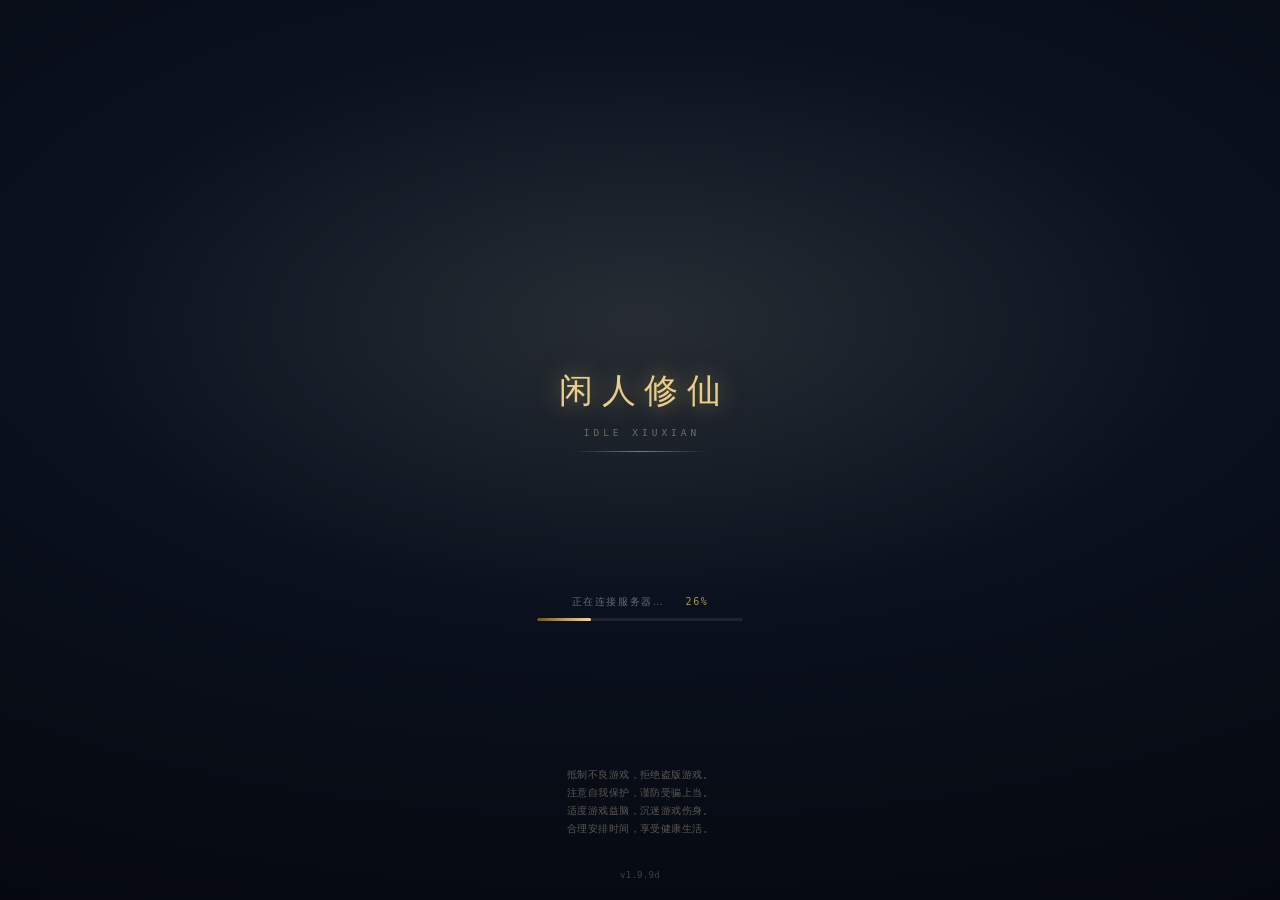
==== commit c08e739e: "v1.9.9d WebView 性能急救(安卓 App 开窗卡死/掉帧闪屏): ①弹窗卡 filter:drop-shadow(0 22px 60px) 降为 box-shadow —— filter" ====
--- a/index.html
+++ b/index.html
@@ -3,7 +3,7 @@
 <head>
 <meta charset="utf-8">
 <meta name="viewport" content="width=device-width, initial-scale=1, maximum-scale=1, user-scalable=no">
-<title>闲人修仙 v1.9.9c</title>
+<title>闲人修仙 v1.9.9d</title>
 <meta name="description" content="闲人修仙：主身巡猎斗法、分身云游寻宝，离线亦在成长。">
 <link rel="icon" href="data:,">
 <style>
@@ -404,7 +404,7 @@
     box-shadow:0 2px 10px rgba(0,0,0,.55);cursor:grab;touch-action:none}
   .dim-knob svg{width:20px;height:20px;display:block}
 </style>
-<link rel="stylesheet" href="dt-theme.css?v=v1.9.9c">
+<link rel="stylesheet" href="dt-theme.css?v=v1.9.9d">
 </head>
 <body>
 <!-- v1.7.58 开屏页: 品牌 + 进度 + 健康游戏忠告(load 完成或点击后淡出) -->
@@ -427,7 +427,7 @@
     <p>合理安排时间，享受健康生活。</p>
   </div>
 
-  <div class="sp-foot"><span id="spVer">v1.9.9c</span></div>
+  <div class="sp-foot"><span id="spVer">v1.9.9d</span></div>
 </div>
 
 <!-- v1.8.0 连接中断遮罩: 心跳连续失败时盖住 —— 不让玩家在已经和服务端脱节的账本上继续玩 -->
@@ -513,7 +513,7 @@
   <button class="btn" id="btnTravel" onclick="openTravel()"><svg class="skin" viewBox="0 0 200 60" preserveAspectRatio="none" aria-hidden="true"><path class="ink" d="M12 9 C28 3 44 10 60 6 C76 2 92 8 108 6 C124 4 140 8 158 6 C174 4 192 8 197 16 C199 26 198 34 195 41 C193 46 196 52 182 53 C168 55 154 50 140 53 C124 56 110 50 96 53 C82 56 68 51 56 53 C42 55 30 50 20 52 C8 54 2 46 3 38 C3 28 2 20 5 15 C7 12 9 10 12 9 Z"/></svg><span class="label">云游</span></button>
 </div>
 
-<div class="ver-float"><span class="ver-tag" id="verTag">v1.9.9c</span></div>
+<div class="ver-float"><span class="ver-tag" id="verTag">v1.9.9d</span></div>
 
 <canvas id="burst"></canvas>
 <div class="flash" id="flash"></div>
@@ -689,7 +689,7 @@
 </div>
 
 <script src="assets/lz-string.min.js"></script>
-<script src="game.js?v=v1.9.9c"></script>
+<script src="game.js?v=v1.9.9d"></script>
 
 </body>
 </html>
--- a/dt-theme.css
+++ b/dt-theme.css
@@ -9,6 +9,7 @@
      参照 messenger.abeto.co 语言基因：imperfect outline / 克制用色
      规则：墨黑为主 · 宣纸近白 · 朱砂唯一高饱和 · 一色黛青辅助
      ============================================================ */
+  :root{--noise:url("[data-uri]")}
   :root{
     /* 色彩纪律：只留这几个色相 */
     --dt-ink:#e9e2d0;        /* 墨上之纸（主文字） */
@@ -96,7 +97,7 @@
   .card{position:relative;padding:26px 24px;text-align:center;
     background-image:url('data:image/svg+xml;utf8,<svg xmlns=%22http://www.w3.org/2000/svg%22 viewBox=%220 0 200 150%22 preserveAspectRatio=%22none%22><path d=%22M 17 11 C 38 4 60 13 86 8 C 112 3 140 13 168 7 C 182 4 194.1 9 195 19 C 196.8 34 193.7 48 195.4 64 C 197.2 82 194.1 98 195.9 114 C 196.8 126 194.6 136 184 141 C 170 147 152 141 134 145 C 112 149 94 142 74 146 C 54 149 34 143 20 138 C 6.3 133 3.6 122 4.5 106 C 5.5 90 3.2 74 4.5 58 C 5.9 42 3.6 26 6.8 17 C 7.7 13 14 12 17 11 Z%22 fill=%22rgba(14,19,33,.96)%22 stroke=%22rgba(201,168,106,.09)%22 stroke-width=%224%22 vector-effect=%22non-scaling-stroke%22/><path d=%22M 17 11 C 38 4 60 13 86 8 C 112 3 140 13 168 7 C 182 4 194.1 9 195 19 C 196.8 34 193.7 48 195.4 64 C 197.2 82 194.1 98 195.9 114 C 196.8 126 194.6 136 184 141 C 170 147 152 141 134 145 C 112 149 94 142 74 146 C 54 149 34 143 20 138 C 6.3 133 3.6 122 4.5 106 C 5.5 90 3.2 74 4.5 58 C 5.9 42 3.6 26 6.8 17 C 7.7 13 14 12 17 11 Z%22 fill=%22none%22 stroke=%22rgba(201,168,106,.46)%22 stroke-width=%221.6%22 vector-effect=%22non-scaling-stroke%22/><path d=%22M 22.8 15.5 C 42.3 9 62.8 17.3 87 12.7 C 111.2 8 137.2 17.3 163.2 11.8 C 176.3 9 187.5 13.6 188.4 22.9 C 190 36.9 187.1 49.9 188.7 64.8 C 192.9 81.5 187.5 96.4 189.2 111.3 C 190 122.4 188 131.7 178.1 136.4 C 165.1 142 148.4 136.4 131.6 140.1 C 111.2 143.8 94.4 137.3 75.8 141 C 57.2 143.8 38.6 138.2 25.6 133.6 C 12.9 128.9 7.4 118.7 7.8 103.8 C 12.1 89 7.2 74.1 7.8 59.2 C 12.5 44.3 7.4 29.4 13.3 21.1 C 14.2 17.3 20 16.4 22.8 15.5 Z%22 fill=%22none%22 stroke=%22rgba(201,168,106,.16)%22 stroke-width=%221%22 vector-effect=%22non-scaling-stroke%22/></svg>');
     background-size:100% 100%;background-repeat:no-repeat;
-    filter:drop-shadow(0 22px 60px rgba(0,0,0,.6))}
+    box-shadow:0 22px 60px rgba(0,0,0,.6)}   /* v1.9.9d: drop-shadow->box-shadow, filter 版每次内容重绘全卡重算大高斯 */
   .modal{background:rgba(6,8,14,.7)}
   /* 修行录里的条卡：去掉圆角白，改墨线左竖 */
   .j-card{border-radius:5px;background:rgba(255,255,255,.028);border-left:2px solid rgba(201,168,106,.6)}
@@ -107,8 +108,9 @@
   .realm-up .t{font-family:var(--font-brush);font-weight:500;letter-spacing:.34em}
   .realm-up .s{font-family:var(--font-brush);letter-spacing:.3em;color:#a8bfe0}
   /* 全身纸纹噪点（低透明宣纸颗粒）—— 纹理层 */
-  body::after{content:"";position:fixed;inset:0;z-index:3;pointer-events:none;opacity:.05;
-    background-image:url("data:image/svg+xml;utf8,<svg xmlns='http://www.w3.org/2000/svg' width='140' height='140'><filter id='n'><feTurbulence type='fractalNoise' baseFrequency='0.9' numOctaves='2'/><feColorMatrix type='saturate' values='0'/></filter><rect width='140' height='140' filter='url(%23n)' opacity='0.6'/></svg>");}
+  /* v1.9.9d: SVG feTurbulence 换预生成 PNG 噪声 —— WebView 上 SVG 滤镜 CPU 逐像素光栅化, 弹窗开合触发重光栅化致卡顿闪屏 */
+  body::after{content:"";position:fixed;inset:0;z-index:3;pointer-events:none;opacity:.55;
+    background-image:var(--noise);}
 /* ================= v0.4.2 按钮三态显式配色 =================
    熄墨(disabled,灰蓝) / 可点(墨金/朱砂) / 激活ready(亮朱砂+脉动) */
   .btn .ink{fill:#96733a;stroke:rgba(235,205,140,.5);stroke-width:1.3}
@@ -1271,7 +1273,7 @@
       linear-gradient(var(--cnr),var(--cnr)) 100% 100%/16px 2px no-repeat,
       linear-gradient(var(--cnr),var(--cnr)) 100% 100%/2px 16px no-repeat,
       radial-gradient(120% 90% at 50% 0%, rgba(201,168,106,.05), transparent 55%),
-      url("data:image/svg+xml,%3Csvg xmlns='http://www.w3.org/2000/svg' width='120' height='120'%3E%3Cfilter id='n'%3E%3CfeTurbulence type='fractalNoise' baseFrequency='.9' numOctaves='2'/%3E%3C/filter%3E%3Crect width='120' height='120' filter='url(%23n)' opacity='.045'/%3E%3C/svg%3E"),
+      var(--noise),
       linear-gradient(180deg,#121724,#0e1320) !important;
     border:1px solid rgba(201,168,106,.22) !important;
     border-radius:14px !important;
@@ -1383,7 +1385,7 @@
   .gx-cell{position:absolute;width:64px;height:64px;border-radius:12px;cursor:pointer;
     border:1px solid rgba(201,168,106,.22);background:rgba(10,13,22,.5);
     display:flex;flex-direction:column;align-items:center;justify-content:center;gap:2px;
-    transition:opacity .25s,transform .25s,filter .25s}
+    transition:opacity .25s,transform .25s}
   .gx-cell:active{transform:scale(.94)}
   .gx-cell.up{top:0;left:86px}
   .gx-cell.left{top:86px;left:0}
@@ -1449,7 +1451,7 @@
   .gx-lic{position:absolute;top:50%;left:50%;z-index:3;width:196px;transform:translate(-50%,-50%) scale(.82);
     border:1px solid rgba(216,176,106,.55);outline:1px solid rgba(216,176,106,.22);outline-offset:3px;
     border-radius:10px;background:
-      url("data:image/svg+xml,%3Csvg xmlns='http://www.w3.org/2000/svg' width='120' height='120'%3E%3Cfilter id='n'%3E%3CfeTurbulence type='fractalNoise' baseFrequency='.9' numOctaves='2'/%3E%3C/filter%3E%3Crect width='120' height='120' filter='url(%23n)' opacity='.05'/%3E%3C/svg%3E"),
+      var(--noise),
       linear-gradient(180deg,rgba(24,30,46,.96),rgba(14,19,33,.96));
     box-shadow:0 10px 30px rgba(0,0,0,.6);padding:11px 13px 12px;
     opacity:0;pointer-events:none;transition:opacity .22s ease,transform .22s ease}
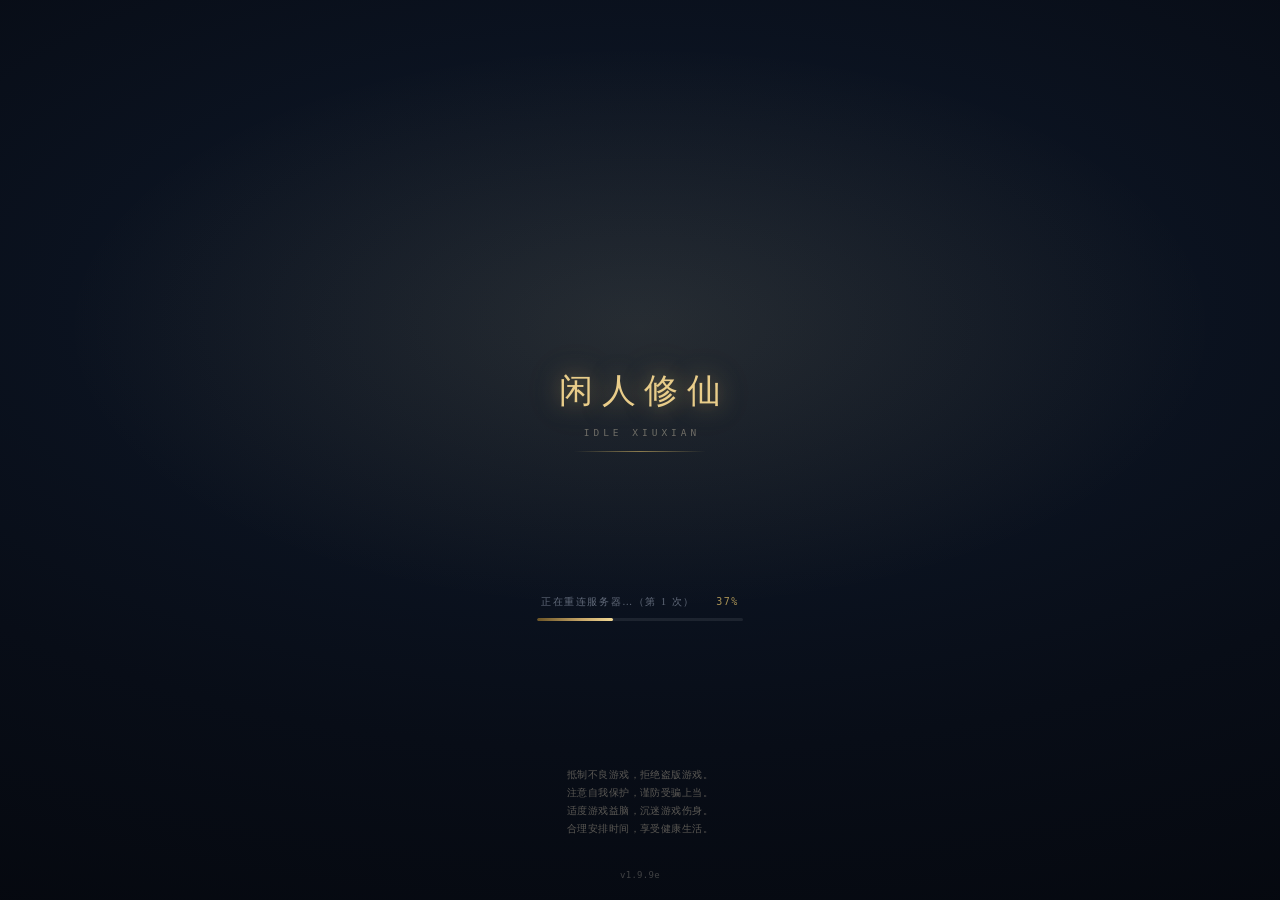
==== commit 9da631f6: "v1.9.9e 信匣改造: ①收信/一键收取按钮去 SVG 墨形皮肤, 换正经 CSS 实底按钮(.seal 金边底 + .primary.seal 朱砂印泥底, 贴合信札盖章主题) ②内附物品图标化" ====
--- a/index.html
+++ b/index.html
@@ -3,7 +3,7 @@
 <head>
 <meta charset="utf-8">
 <meta name="viewport" content="width=device-width, initial-scale=1, maximum-scale=1, user-scalable=no">
-<title>闲人修仙 v1.9.9d</title>
+<title>闲人修仙 v1.9.9e</title>
 <meta name="description" content="闲人修仙：主身巡猎斗法、分身云游寻宝，离线亦在成长。">
 <link rel="icon" href="data:,">
 <style>
@@ -404,7 +404,7 @@
     box-shadow:0 2px 10px rgba(0,0,0,.55);cursor:grab;touch-action:none}
   .dim-knob svg{width:20px;height:20px;display:block}
 </style>
-<link rel="stylesheet" href="dt-theme.css?v=v1.9.9d">
+<link rel="stylesheet" href="dt-theme.css?v=v1.9.9e">
 </head>
 <body>
 <!-- v1.7.58 开屏页: 品牌 + 进度 + 健康游戏忠告(load 完成或点击后淡出) -->
@@ -427,7 +427,7 @@
     <p>合理安排时间，享受健康生活。</p>
   </div>
 
-  <div class="sp-foot"><span id="spVer">v1.9.9d</span></div>
+  <div class="sp-foot"><span id="spVer">v1.9.9e</span></div>
 </div>
 
 <!-- v1.8.0 连接中断遮罩: 心跳连续失败时盖住 —— 不让玩家在已经和服务端脱节的账本上继续玩 -->
@@ -513,7 +513,7 @@
   <button class="btn" id="btnTravel" onclick="openTravel()"><svg class="skin" viewBox="0 0 200 60" preserveAspectRatio="none" aria-hidden="true"><path class="ink" d="M12 9 C28 3 44 10 60 6 C76 2 92 8 108 6 C124 4 140 8 158 6 C174 4 192 8 197 16 C199 26 198 34 195 41 C193 46 196 52 182 53 C168 55 154 50 140 53 C124 56 110 50 96 53 C82 56 68 51 56 53 C42 55 30 50 20 52 C8 54 2 46 3 38 C3 28 2 20 5 15 C7 12 9 10 12 9 Z"/></svg><span class="label">云游</span></button>
 </div>
 
-<div class="ver-float"><span class="ver-tag" id="verTag">v1.9.9d</span></div>
+<div class="ver-float"><span class="ver-tag" id="verTag">v1.9.9e</span></div>
 
 <canvas id="burst"></canvas>
 <div class="flash" id="flash"></div>
@@ -689,7 +689,7 @@
 </div>
 
 <script src="assets/lz-string.min.js"></script>
-<script src="game.js?v=v1.9.9d"></script>
+<script src="game.js?v=v1.9.9e"></script>
 
 </body>
 </html>
--- a/dt-theme.css
+++ b/dt-theme.css
@@ -346,20 +346,39 @@
   .mail-item{position:relative;padding:13px 6px 11px}
   .mail-item::before{content:"";position:absolute;left:6px;right:6px;top:-1px;height:1px;
     background:linear-gradient(90deg,rgba(201,168,106,0),rgba(201,168,106,.4) 22%,rgba(201,168,106,.4) 78%,rgba(201,168,106,0))}
-  .mail-head{display:flex;justify-content:space-between;align-items:baseline;gap:8px}
-  .m-from{font-family:var(--font-brush);font-size:13.5px;color:#d8b06a;letter-spacing:.1em}
+  .mail-head{display:flex;justify-content:space-between;align-items:center;gap:8px}
+  /* v1.9.9e 发信地首字圆徽(地点无专属图, 取首字金石徽) */
+  .m-loc{width:22px;height:22px;flex:none;border-radius:6px;display:flex;align-items:center;justify-content:center;
+    font-family:var(--font-brush);font-size:12.5px;color:#e8d6a4;letter-spacing:0;
+    background:linear-gradient(180deg,rgba(60,48,30,.85),rgba(36,30,20,.85));
+    border:1px solid rgba(201,168,106,.4)}
+  .m-from{font-family:var(--font-brush);font-size:13.5px;color:#d8b06a;letter-spacing:.1em;flex:1;min-width:0;white-space:nowrap;overflow:hidden;text-overflow:ellipsis}
   .m-age{font-size:10px;color:#76809a;flex:none}
   .mail-txt{margin:9px 2px 10px;font-size:13px;line-height:2;color:#d5dcea;letter-spacing:.02em}
   .mail-foot{display:flex;justify-content:space-between;align-items:center;gap:8px;flex-wrap:wrap}
-  .m-goods{font-size:11px;color:#8fd8bd;letter-spacing:.02em}
-  .btn.seal{padding:2px 8px;font-size:11px;min-height:0;flex:none}
+  /* v1.9.9e 内附物品图标化: 20px 缩小真图标 + 名称 + 数量 chips */
+  .m-goods{display:flex;align-items:center;flex-wrap:wrap;gap:5px 7px;min-width:0}
+  .m-gl{font-size:10.5px;color:#6f7a92;letter-spacing:.2em;flex:none}
+  .mg{display:inline-flex;align-items:center;gap:4px;padding:2px 8px 2px 3px;border-radius:999px;
+    background:rgba(255,255,255,.045);border:1px solid rgba(201,168,106,.18)}
+  .mg img,.mg svg{width:20px;height:20px;border-radius:5px;flex:none;object-fit:cover}
+  .mg em{font-style:normal;font-size:10.5px;color:#c6cdd8;letter-spacing:.02em;white-space:nowrap}
+  .mg i{font-style:normal;font-size:10px;color:#8fd8bd;white-space:nowrap}
+  .m-plain{font-size:11px;color:#6f7a92;font-style:italic;letter-spacing:.04em}
+  /* v1.9.9e 收取按钮去 SVG 墨形, 换正经 CSS 实底按钮(单封/一键共用 .seal) */
+  .btn.seal{padding:4px 14px;font-size:11.5px;letter-spacing:.22em;min-height:0;flex:none;
+    background:linear-gradient(180deg,rgba(201,168,106,.16),rgba(201,168,106,.06));
+    border:1px solid rgba(201,168,106,.5);border-radius:8px;color:#e9d5a0;text-shadow:0 1px 2px rgba(0,0,0,.5)}
+  .btn.primary.seal{background:linear-gradient(180deg,#8a5a2b,#614021);
+    border-color:rgba(255,222,150,.55);color:#ffe9b8}
+  .btn.seal:active{transform:scale(.94)}
   .btn.seal .label{min-height:16px;gap:0}
   .mail-empty{text-align:center;color:#8b94a8;font-size:12.5px;padding:28px 8px;line-height:2.2}
   /* v1.8.2 一键收取: 信匣顶部的批量条(墨线分隔, 与手札风一致) */
   .mail-bulkbar{display:flex;justify-content:space-between;align-items:center;gap:10px;
     padding:0 6px 10px;margin-bottom:2px;border-bottom:1px dashed rgba(201,168,106,.22)}
   .mail-bulkbar .mb-count{font-size:11.5px;color:#8b94a8;letter-spacing:.06em}
-  .mail-bulkbar .btn{padding:3px 14px;font-size:12px;flex:none}
+  .mail-bulkbar .btn{padding:4px 16px;font-size:12px;flex:none}
 
 
 /* ============ v0.9.0 化身行迹 · 云游斗法 ============ */
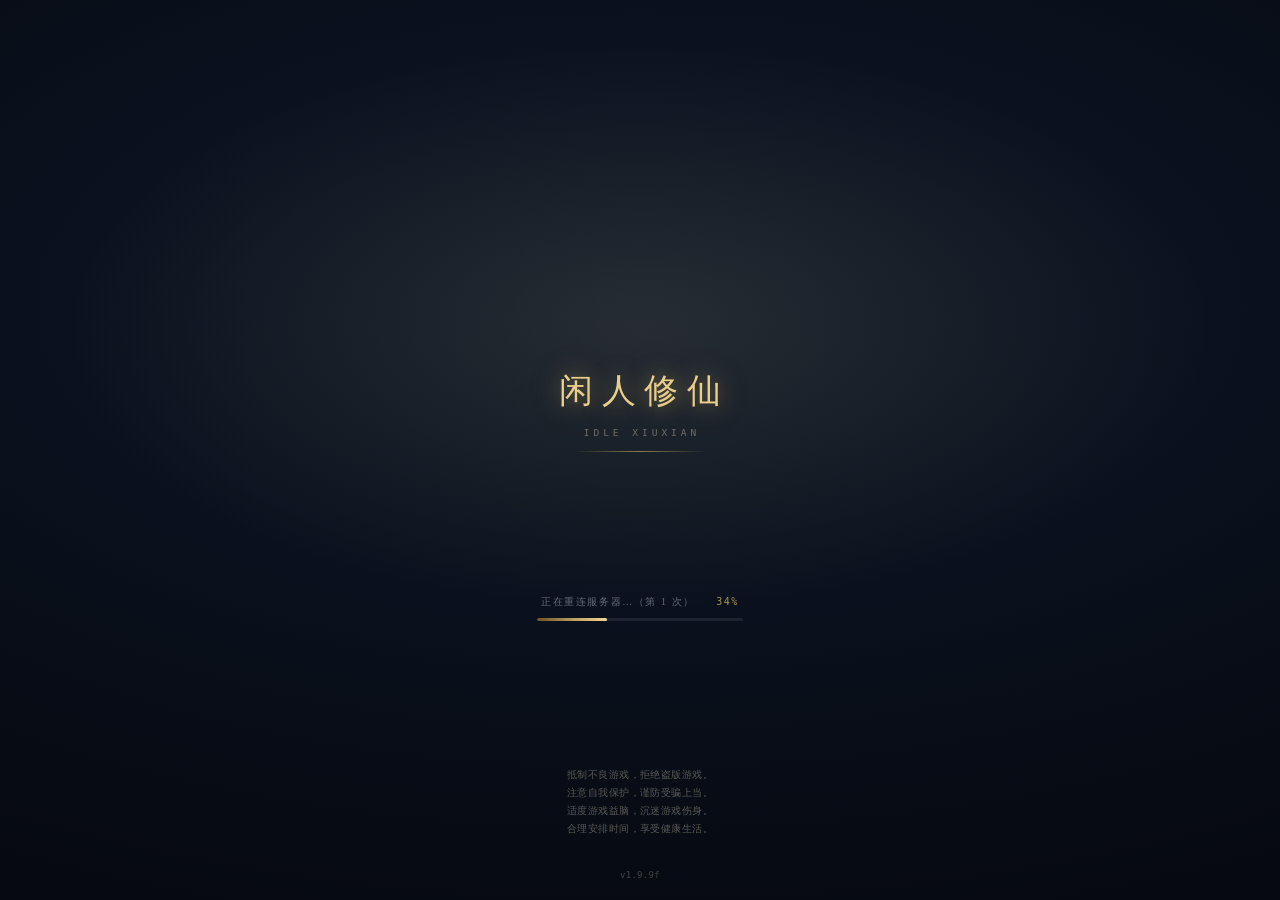
==== commit edf855de: "v1.9.9f 全局性能彻查(延续 WebView 渲染急救): ①按钮 hover/active 去 filter 切换 —— 每次点按重算 drop-shadow 高斯是全 UI 最高频卡顿点, " ====
--- a/index.html
+++ b/index.html
@@ -3,7 +3,7 @@
 <head>
 <meta charset="utf-8">
 <meta name="viewport" content="width=device-width, initial-scale=1, maximum-scale=1, user-scalable=no">
-<title>闲人修仙 v1.9.9e</title>
+<title>闲人修仙 v1.9.9f</title>
 <meta name="description" content="闲人修仙：主身巡猎斗法、分身云游寻宝，离线亦在成长。">
 <link rel="icon" href="data:,">
 <style>
@@ -404,7 +404,7 @@
     box-shadow:0 2px 10px rgba(0,0,0,.55);cursor:grab;touch-action:none}
   .dim-knob svg{width:20px;height:20px;display:block}
 </style>
-<link rel="stylesheet" href="dt-theme.css?v=v1.9.9e">
+<link rel="stylesheet" href="dt-theme.css?v=v1.9.9f">
 </head>
 <body>
 <!-- v1.7.58 开屏页: 品牌 + 进度 + 健康游戏忠告(load 完成或点击后淡出) -->
@@ -427,7 +427,7 @@
     <p>合理安排时间，享受健康生活。</p>
   </div>
 
-  <div class="sp-foot"><span id="spVer">v1.9.9e</span></div>
+  <div class="sp-foot"><span id="spVer">v1.9.9f</span></div>
 </div>
 
 <!-- v1.8.0 连接中断遮罩: 心跳连续失败时盖住 —— 不让玩家在已经和服务端脱节的账本上继续玩 -->
@@ -497,10 +497,10 @@
 
 <div class="stage">
   <div class="cult" id="cult">
-    <img class="bodyL" src="assets/cultivator_body.png" alt="">
-    <img class="robe" src="assets/cultivator_robe.png" alt="">
-    <img class="hair-low" src="assets/cultivator_hair.png" alt="">
-    <img class="hair-top" src="assets/cultivator_hair.png" alt="">
+    <img class="bodyL" src="assets/cultivator_body.webp" alt="">
+    <img class="robe" src="assets/cultivator_robe.webp" alt="">
+    <img class="hair-low" src="assets/cultivator_hair.webp" alt="">
+    <img class="hair-top" src="assets/cultivator_hair.webp" alt="">
   </div>
 </div>
 
@@ -513,7 +513,7 @@
   <button class="btn" id="btnTravel" onclick="openTravel()"><svg class="skin" viewBox="0 0 200 60" preserveAspectRatio="none" aria-hidden="true"><path class="ink" d="M12 9 C28 3 44 10 60 6 C76 2 92 8 108 6 C124 4 140 8 158 6 C174 4 192 8 197 16 C199 26 198 34 195 41 C193 46 196 52 182 53 C168 55 154 50 140 53 C124 56 110 50 96 53 C82 56 68 51 56 53 C42 55 30 50 20 52 C8 54 2 46 3 38 C3 28 2 20 5 15 C7 12 9 10 12 9 Z"/></svg><span class="label">云游</span></button>
 </div>
 
-<div class="ver-float"><span class="ver-tag" id="verTag">v1.9.9e</span></div>
+<div class="ver-float"><span class="ver-tag" id="verTag">v1.9.9f</span></div>
 
 <canvas id="burst"></canvas>
 <div class="flash" id="flash"></div>
@@ -689,7 +689,7 @@
 </div>
 
 <script src="assets/lz-string.min.js"></script>
-<script src="game.js?v=v1.9.9e"></script>
+<script src="game.js?v=v1.9.9f"></script>
 
 </body>
 </html>
--- a/dt-theme.css
+++ b/dt-theme.css
@@ -52,7 +52,7 @@
     color:#e8d6a4;text-shadow:0 1px 3px rgba(0,0,0,.5);
     cursor:pointer;-webkit-tap-highlight-color:transparent;
     filter:drop-shadow(0 4px 8px rgba(0,0,0,.35));
-    transition:transform .14s, filter .2s;
+    transition:transform .14s;
     vertical-align:middle;
   }
   .btn .skin{position:absolute;inset:0;width:100%;height:100%;pointer-events:none;overflow:visible}
@@ -63,16 +63,16 @@
   #btnArray .skin{transform:scaleX(-1)}
   #btnBreak{--tilt:-.8deg}
   #btnArray{--tilt:.6deg}
-  .btn:hover{filter:drop-shadow(0 6px 12px rgba(0,0,0,.45)) brightness(1.08)}
-  .btn:active{transform:rotate(var(--tilt,0deg)) scale(.95);filter:brightness(.88)}
+  /* v1.9.9f: hover/active 不再动 filter —— 状态切换重算 drop-shadow 高斯是 WebView 点按卡顿元凶; 反馈交给 transform(合成器) */
+  .btn:hover{transform:translateY(-1px)}
+  .btn:active{transform:rotate(var(--tilt,0deg)) scale(.95)}
   .btn:disabled{opacity:.3;filter:saturate(.25) grayscale(.3)}
   /* 朱砂主按钮（渡劫/确认）—— 唯一高饱和 */
   .btn.primary{color:#f9edda;text-shadow:0 1px 3px rgba(70,10,0,.55)}
   .btn.primary .ink{fill:url(#gradCin);stroke:rgba(255,205,175,.6);stroke-width:1.4}
   /* 渡劫可点时：印泥脉动 */
   .btn.ready .ink{animation:inkBeat 1.5s ease-in-out infinite}
-  @keyframes inkBeat{0%,100%{filter:drop-shadow(0 0 1px rgba(230,90,55,0))}
-    50%{filter:drop-shadow(0 0 10px rgba(230,90,55,.9))}}
+  @keyframes inkBeat{0%,100%{opacity:.62}50%{opacity:1}}   /* v1.9.9f: filter 模糊脉动降为 opacity 脉动 */
 
     50%{box-shadow:inset 0 1px 0 rgba(255,220,200,.35),0 0 30px rgba(200,70,50,.6),0 6px 18px rgba(0,0,0,.45)}}
   /* 文本浮签里的高亮色：去荧光，转旧金/黛青 */
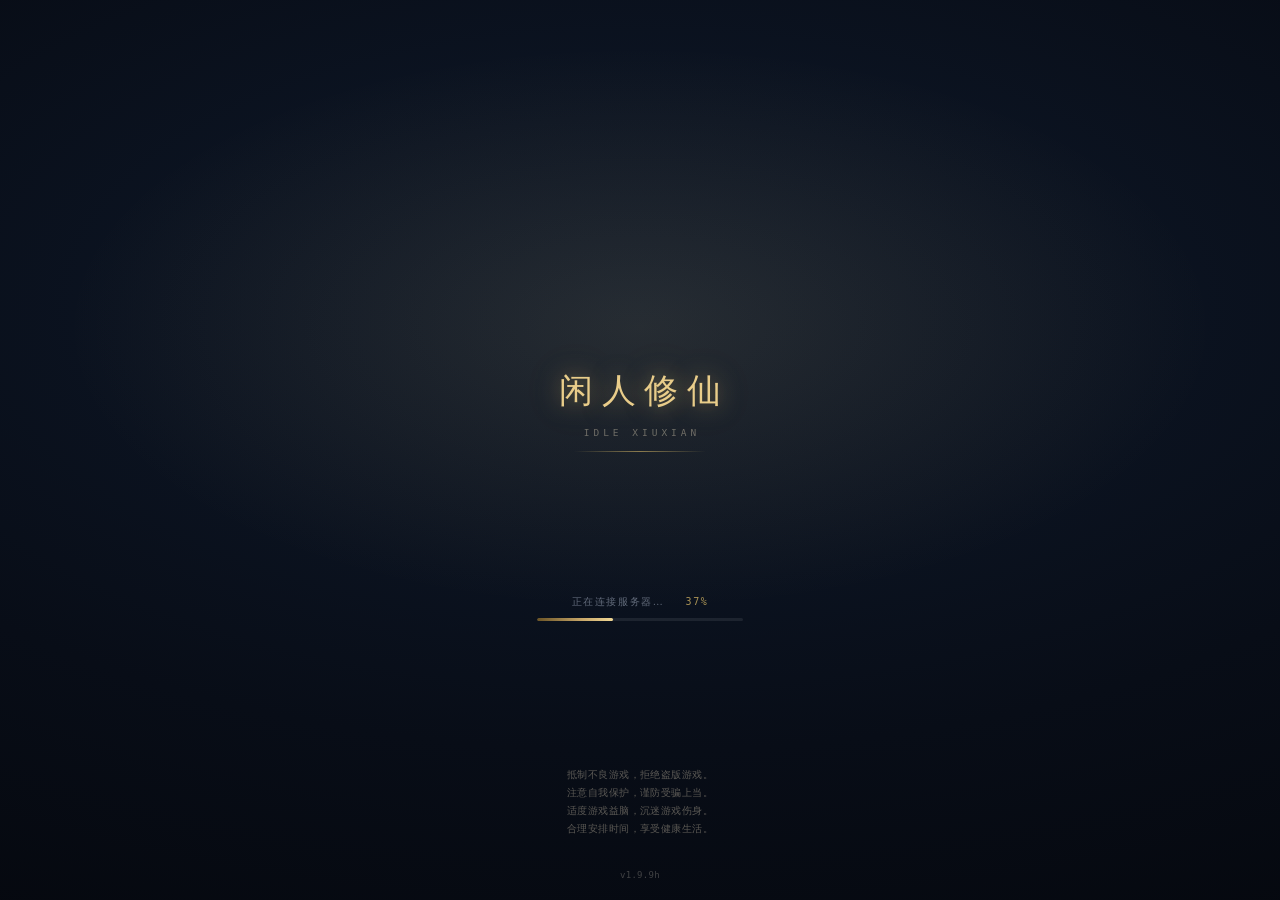
==== commit 898f90d4: "v1.9.9h: 云存档 g1 编码——默认值剪枝 + 原生 gzip(CompressionStream/zlib), 实测新档-72%/老档-52%; 服务器全格式识别(g1/z1/裸JSON)对" ====
--- a/index.html
+++ b/index.html
@@ -3,7 +3,7 @@
 <head>
 <meta charset="utf-8">
 <meta name="viewport" content="width=device-width, initial-scale=1, maximum-scale=1, user-scalable=no">
-<title>闲人修仙 v1.9.9f</title>
+<title>闲人修仙 v1.9.9h</title>
 <meta name="description" content="闲人修仙：主身巡猎斗法、分身云游寻宝，离线亦在成长。">
 <link rel="icon" href="data:,">
 <style>
@@ -404,7 +404,7 @@
     box-shadow:0 2px 10px rgba(0,0,0,.55);cursor:grab;touch-action:none}
   .dim-knob svg{width:20px;height:20px;display:block}
 </style>
-<link rel="stylesheet" href="dt-theme.css?v=v1.9.9f">
+<link rel="stylesheet" href="dt-theme.css?v=v1.9.9h">
 </head>
 <body>
 <!-- v1.7.58 开屏页: 品牌 + 进度 + 健康游戏忠告(load 完成或点击后淡出) -->
@@ -427,7 +427,7 @@
     <p>合理安排时间，享受健康生活。</p>
   </div>
 
-  <div class="sp-foot"><span id="spVer">v1.9.9f</span></div>
+  <div class="sp-foot"><span id="spVer">v1.9.9h</span></div>
 </div>
 
 <!-- v1.8.0 连接中断遮罩: 心跳连续失败时盖住 —— 不让玩家在已经和服务端脱节的账本上继续玩 -->
@@ -513,7 +513,7 @@
   <button class="btn" id="btnTravel" onclick="openTravel()"><svg class="skin" viewBox="0 0 200 60" preserveAspectRatio="none" aria-hidden="true"><path class="ink" d="M12 9 C28 3 44 10 60 6 C76 2 92 8 108 6 C124 4 140 8 158 6 C174 4 192 8 197 16 C199 26 198 34 195 41 C193 46 196 52 182 53 C168 55 154 50 140 53 C124 56 110 50 96 53 C82 56 68 51 56 53 C42 55 30 50 20 52 C8 54 2 46 3 38 C3 28 2 20 5 15 C7 12 9 10 12 9 Z"/></svg><span class="label">云游</span></button>
 </div>
 
-<div class="ver-float"><span class="ver-tag" id="verTag">v1.9.9f</span></div>
+<div class="ver-float"><span class="ver-tag" id="verTag">v1.9.9h</span></div>
 
 <canvas id="burst"></canvas>
 <div class="flash" id="flash"></div>
@@ -689,7 +689,7 @@
 </div>
 
 <script src="assets/lz-string.min.js"></script>
-<script src="game.js?v=v1.9.9f"></script>
+<script src="game.js?v=v1.9.9h"></script>
 
 </body>
 </html>
--- a/dt-theme.css
+++ b/dt-theme.css
@@ -1233,13 +1233,19 @@
   border:1px solid rgba(191,60,42,.5);padding:0 2px;border-radius:2px;
   transform:rotate(-5deg);letter-spacing:.1em;line-height:1.3;pointer-events:none}
 
-/* ---------- 模态按钮补皮: 无 inline skin 的 .btn 统一给手绘墨形底 ---------- */
-.btn:not(:has(> .skin)){background-color:transparent;
+/* ---------- 模态按钮补皮: 无 inline skin 的 .btn 统一给手绘墨形底 ----------
+   v1.9.9g: :not(.seal) —— .btn.seal(信匣收取/一键收取)是正经 CSS 实底按钮,
+   绝不允许任何 SVG 墨形(内联或本条 data-URI 背景)叠上来。
+   此前本条靠源顺序压过 .btn.seal 的 background 简写, 朱砂墨形盖回按钮, 已修正。 ---------- */
+.btn:not(:has(> .skin)):not(.seal){background-color:transparent;
   background-image:url('data:image/svg+xml;utf8,<svg xmlns=%22http://www.w3.org/2000/svg%22 viewBox=%220 0 200 60%22 preserveAspectRatio=%22none%22><path d=%22M14 7 C30 2 40 12 56 6 C72 1 84 9 100 6 C118 3 132 8 150 5 C166 3 184 6 194 12 C199 20 196 28 197 36 C198 44 194 50 180 52 C166 54 150 49 136 53 C120 57 104 50 90 54 C76 58 62 52 48 55 C34 57 20 52 10 53 C2 52 3 44 4 36 C5 27 3 19 6 14 C7 11 10 9 14 7 Z%22 fill=%22rgba(143,111,56,.5)%22 stroke=%22rgba(235,205,140,.8)%22 stroke-width=%221.4%22 vector-effect=%22non-scaling-stroke%22/></svg>');
   background-size:100% 100%;background-repeat:no-repeat}
-.btn.primary:not(:has(> .skin)){color:#fff3e0;
+.btn.primary:not(:has(> .skin)):not(.seal){color:#fff3e0;
   background-image:url('data:image/svg+xml;utf8,<svg xmlns=%22http://www.w3.org/2000/svg%22 viewBox=%220 0 200 60%22 preserveAspectRatio=%22none%22><path d=%22M14 7 C30 2 40 12 56 6 C72 1 84 9 100 6 C118 3 132 8 150 5 C166 3 184 6 194 12 C199 20 196 28 197 36 C198 44 194 50 180 52 C166 54 150 49 136 53 C120 57 104 50 90 54 C76 58 62 52 48 55 C34 57 20 52 10 53 C2 52 3 44 4 36 C5 27 3 19 6 14 C7 11 10 9 14 7 Z%22 fill=%22rgba(178,50,35,.5)%22 stroke=%22rgba(255,190,160,.62)%22 stroke-width=%221.5%22 vector-effect=%22non-scaling-stroke%22/></svg>')}
 .btn:not(:has(> .skin)):active{transform:rotate(-.6deg) scale(.95)}
+/* v1.9.9g: seal 按钮自收缩 —— 内容宽自适应; 覆盖 index.html 内联 .card .btn 的
+   min-width:176px/padding 38px/margin-top:16px(诊断实测两字按钮被撑到 176px 宽的元凶) */
+.btn.seal{width:-moz-fit-content;width:fit-content;flex:none;min-width:0;max-width:none;margin-top:0}
 /* HUD 徽章: 右缘为「榜」印留位(v1.7.62 既有约定, 墨简块后重申) */
 .hud .realm-badge{padding-right:36px !important}
 
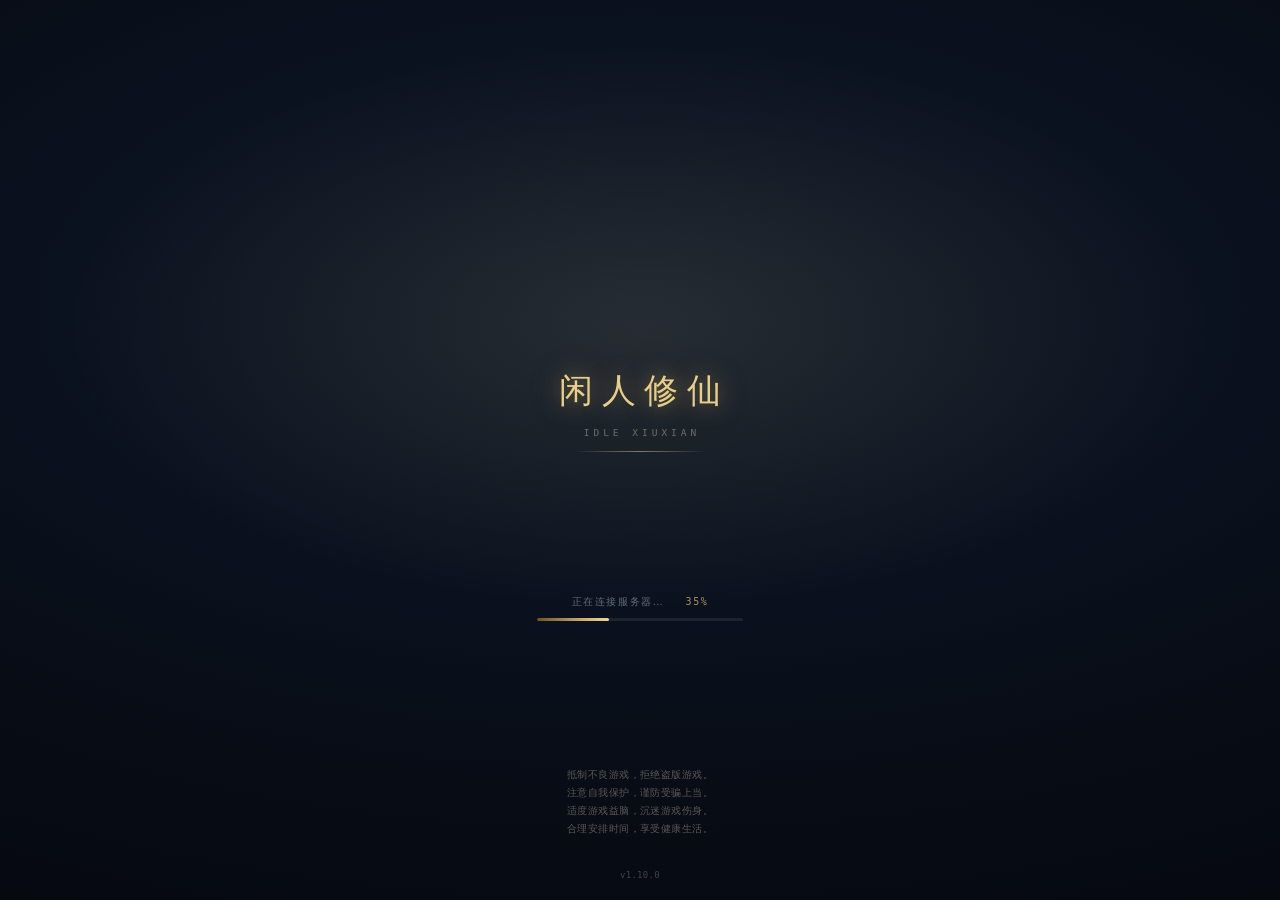
==== commit 55e49adc: "v1.10.0 存档体系全新设计: 单一 g1 + SQLite 权威账本 - 退役 z1/LZString 全链路(客户端/服务器/探针/assets), lz-string.min.js 删除 -" ====
--- a/index.html
+++ b/index.html
@@ -3,7 +3,7 @@
 <head>
 <meta charset="utf-8">
 <meta name="viewport" content="width=device-width, initial-scale=1, maximum-scale=1, user-scalable=no">
-<title>闲人修仙 v1.9.9h</title>
+<title>闲人修仙 v1.10.0</title>
 <meta name="description" content="闲人修仙：主身巡猎斗法、分身云游寻宝，离线亦在成长。">
 <link rel="icon" href="data:,">
 <style>
@@ -404,7 +404,7 @@
     box-shadow:0 2px 10px rgba(0,0,0,.55);cursor:grab;touch-action:none}
   .dim-knob svg{width:20px;height:20px;display:block}
 </style>
-<link rel="stylesheet" href="dt-theme.css?v=v1.9.9h">
+<link rel="stylesheet" href="dt-theme.css?v=v1.10.0">
 </head>
 <body>
 <!-- v1.7.58 开屏页: 品牌 + 进度 + 健康游戏忠告(load 完成或点击后淡出) -->
@@ -427,7 +427,7 @@
     <p>合理安排时间，享受健康生活。</p>
   </div>
 
-  <div class="sp-foot"><span id="spVer">v1.9.9h</span></div>
+  <div class="sp-foot"><span id="spVer">v1.10.0</span></div>
 </div>
 
 <!-- v1.8.0 连接中断遮罩: 心跳连续失败时盖住 —— 不让玩家在已经和服务端脱节的账本上继续玩 -->
@@ -513,7 +513,7 @@
   <button class="btn" id="btnTravel" onclick="openTravel()"><svg class="skin" viewBox="0 0 200 60" preserveAspectRatio="none" aria-hidden="true"><path class="ink" d="M12 9 C28 3 44 10 60 6 C76 2 92 8 108 6 C124 4 140 8 158 6 C174 4 192 8 197 16 C199 26 198 34 195 41 C193 46 196 52 182 53 C168 55 154 50 140 53 C124 56 110 50 96 53 C82 56 68 51 56 53 C42 55 30 50 20 52 C8 54 2 46 3 38 C3 28 2 20 5 15 C7 12 9 10 12 9 Z"/></svg><span class="label">云游</span></button>
 </div>
 
-<div class="ver-float"><span class="ver-tag" id="verTag">v1.9.9h</span></div>
+<div class="ver-float"><span class="ver-tag" id="verTag">v1.10.0</span></div>
 
 <canvas id="burst"></canvas>
 <div class="flash" id="flash"></div>
@@ -688,8 +688,7 @@
   </div>
 </div>
 
-<script src="assets/lz-string.min.js"></script>
-<script src="game.js?v=v1.9.9h"></script>
+<script src="game.js?v=v1.10.0"></script>
 
 </body>
 </html>
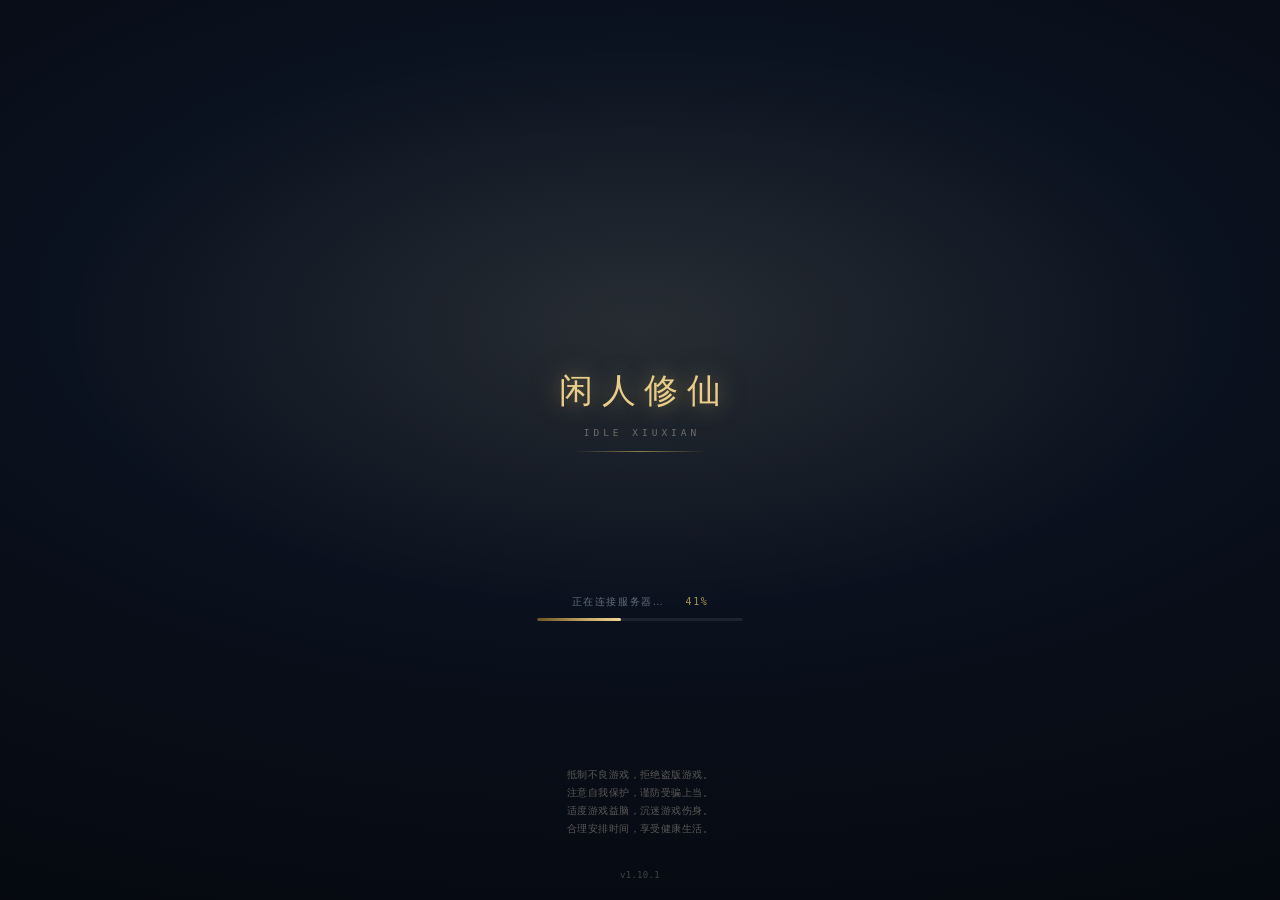
==== commit 3dbd6018: "v1.10.1 丹房背包数量角标+点击报材料名; 存档服务器 v7.1 安全加固 UI: - 背包/炉内/丹匣数量角标 z-index:3+胶囊底, 修复 icoim(z1) 盖住数字的看不清 - 图" ====
--- a/index.html
+++ b/index.html
@@ -3,7 +3,7 @@
 <head>
 <meta charset="utf-8">
 <meta name="viewport" content="width=device-width, initial-scale=1, maximum-scale=1, user-scalable=no">
-<title>闲人修仙 v1.10.0</title>
+<title>闲人修仙 v1.10.1</title>
 <meta name="description" content="闲人修仙：主身巡猎斗法、分身云游寻宝，离线亦在成长。">
 <link rel="icon" href="data:,">
 <style>
@@ -404,7 +404,7 @@
     box-shadow:0 2px 10px rgba(0,0,0,.55);cursor:grab;touch-action:none}
   .dim-knob svg{width:20px;height:20px;display:block}
 </style>
-<link rel="stylesheet" href="dt-theme.css?v=v1.10.0">
+<link rel="stylesheet" href="dt-theme.css?v=v1.10.1">
 </head>
 <body>
 <!-- v1.7.58 开屏页: 品牌 + 进度 + 健康游戏忠告(load 完成或点击后淡出) -->
@@ -427,7 +427,7 @@
     <p>合理安排时间，享受健康生活。</p>
   </div>
 
-  <div class="sp-foot"><span id="spVer">v1.10.0</span></div>
+  <div class="sp-foot"><span id="spVer">v1.10.1</span></div>
 </div>
 
 <!-- v1.8.0 连接中断遮罩: 心跳连续失败时盖住 —— 不让玩家在已经和服务端脱节的账本上继续玩 -->
@@ -513,7 +513,7 @@
   <button class="btn" id="btnTravel" onclick="openTravel()"><svg class="skin" viewBox="0 0 200 60" preserveAspectRatio="none" aria-hidden="true"><path class="ink" d="M12 9 C28 3 44 10 60 6 C76 2 92 8 108 6 C124 4 140 8 158 6 C174 4 192 8 197 16 C199 26 198 34 195 41 C193 46 196 52 182 53 C168 55 154 50 140 53 C124 56 110 50 96 53 C82 56 68 51 56 53 C42 55 30 50 20 52 C8 54 2 46 3 38 C3 28 2 20 5 15 C7 12 9 10 12 9 Z"/></svg><span class="label">云游</span></button>
 </div>
 
-<div class="ver-float"><span class="ver-tag" id="verTag">v1.10.0</span></div>
+<div class="ver-float"><span class="ver-tag" id="verTag">v1.10.1</span></div>
 
 <canvas id="burst"></canvas>
 <div class="flash" id="flash"></div>
@@ -594,12 +594,13 @@
     <div class="workgrid">
       <div class="pane furn">
         <div class="cap">丹 炉</div>
-        <div class="furn-fig"><img src="assets/modals/art-furnace.webp" alt="" aria-hidden="true"></div>
+        <div class="furn-fig"><img src="assets/modals/art-furnace.webp" alt="" aria-hidden="true"><div class="fig-tip" id="furnTip"></div></div>
         <div class="slots" id="furnSlots"></div>
       </div>
       <div class="pane bagpane">
         <div class="cap">背 包<i id="bagN"></i></div>
         <div class="bag-scroll"><div class="bag-grid" id="bagGrid"></div></div>
+        <div class="bag-tip" id="bagTip"></div>
       </div>
     </div>
     <div class="cap" style="margin:10px 1px 7px">丹 方<i>材料齐则现 · 点之入炉</i></div>
@@ -688,7 +689,7 @@
   </div>
 </div>
 
-<script src="game.js?v=v1.10.0"></script>
+<script src="game.js?v=v1.10.1"></script>
 
 </body>
 </html>
--- a/dt-theme.css
+++ b/dt-theme.css
@@ -1334,11 +1334,21 @@
     display:flex;flex-direction:column;align-items:center;justify-content:center;cursor:pointer;overflow:hidden}
   .slot:active{transform:scale(.94)}
   .slot em{font-style:normal;font-size:9px;color:#5a6377;letter-spacing:1px}
-  .slot b{position:absolute;right:3px;bottom:1px;font-size:9px;color:#e0c084;font-weight:normal}
+  /* v1.10.1 数量角标: 小字胶囊盖在图标右下(图标尺寸不动); 修复 icoim z-index:1 盖住数字的看不清 */
+  .slot b{position:absolute;right:2px;bottom:2px;z-index:3;font-size:9.5px;line-height:13px;color:#ffe9bd;font-weight:normal;
+    background:rgba(8,11,18,.78);border:1px solid rgba(201,168,106,.35);border-radius:6px;padding:0 3px;pointer-events:none}
   .bagpane{width:182px;flex:none;height:216px;display:flex;flex-direction:column;padding:8px;overflow:hidden}
   .bag-scroll{flex:1;overflow-y:auto;scrollbar-width:none;min-height:0;
     mask-image:linear-gradient(180deg,#000 88%,transparent 100%);-webkit-mask-image:linear-gradient(180deg,#000 88%,transparent 100%)}
   .bag-scroll::-webkit-scrollbar{display:none}
+/* v1.10.1 点击报材料名: 浮注(背包盖在底部空位行上 / 炉子盖在炉图上), 不占布局, 1.5s 自淡 */
+  .bag-tip,.fig-tip{position:absolute;left:10px;right:10px;bottom:12px;z-index:6;display:flex;align-items:baseline;justify-content:center;gap:6px;
+    background:rgba(10,14,22,.9);border:1px solid rgba(201,168,106,.38);border-radius:8px;padding:5px 8px;
+    box-shadow:0 4px 14px rgba(0,0,0,.5);pointer-events:none;opacity:0;transform:translateY(4px);transition:opacity .16s ease,transform .16s ease}
+  .bag-tip.on,.fig-tip.on{opacity:1;transform:none}
+  .bag-tip b,.fig-tip b{font-weight:normal;font-size:11.5px;color:#f0e6cd;letter-spacing:1px}
+  .bag-tip i,.fig-tip i{font-style:normal;font-size:9px;color:#9aa3b5;letter-spacing:.5px}
+  .fig-tip{left:7px;right:7px;bottom:7px;padding:4px 7px}
   .bag-grid{display:grid;grid-template-columns:repeat(3,50px);grid-auto-rows:50px;gap:7px;width:164px}
   .cell{position:relative;border-radius:8px;border:1px solid rgba(201,168,106,.1);
     background:linear-gradient(180deg,rgba(22,28,43,.85),rgba(14,19,33,.85));
@@ -1346,7 +1356,9 @@
   .cell:active{transform:scale(.94);border-color:rgba(201,168,106,.4)}
   .cell.empty{cursor:default}
   .cell.empty em{font-style:normal;font-size:8.5px;color:rgba(90,99,119,.55);letter-spacing:2px}
-  .cell b{position:absolute;right:3px;bottom:1px;font-size:9px;color:#e0c084;font-weight:normal;text-shadow:0 1px 2px rgba(0,0,0,.8)}
+  /* v1.10.1 同 .slot b: 角标胶囊盖图标右下, z-index 压过 icoim(1), 不缩图标 */
+  .cell b{position:absolute;right:2px;bottom:2px;z-index:3;font-size:9.5px;line-height:13px;color:#ffe9bd;font-weight:normal;
+    background:rgba(8,11,18,.78);border:1px solid rgba(201,168,106,.35);border-radius:6px;padding:0 3px;pointer-events:none;text-shadow:none}
   .ico{width:30px;height:30px;border-radius:7px;display:flex;align-items:center;justify-content:center;
     font-size:14px;color:#f0e9d6;text-shadow:0 1px 2px rgba(0,0,0,.5);border:1px solid rgba(255,255,255,.09);
     box-sizing:border-box;flex:none;overflow:hidden}
@@ -1388,7 +1400,8 @@
   .pillb .ico{width:44px;height:44px;font-size:19px;border-radius:9px}
   .pillb .nm{font-size:10px;color:#e9e2d0;letter-spacing:.5px;max-width:100%;white-space:nowrap;overflow:hidden;text-overflow:ellipsis}
   .pillb .fx{font-size:8.5px;color:#8b94a8;line-height:1.5;display:-webkit-box;-webkit-line-clamp:2;-webkit-box-orient:vertical;overflow:hidden}
-  .pillb b{position:absolute;right:3px;bottom:2px;font-size:9px;color:#e0c084;font-weight:normal;text-shadow:0 1px 2px rgba(0,0,0,.8)}
+  .pillb b{position:absolute;right:2px;bottom:2px;z-index:3;font-size:9.5px;line-height:13px;color:#ffe9bd;font-weight:normal;
+    background:rgba(8,11,18,.78);border:1px solid rgba(201,168,106,.35);border-radius:6px;padding:0 3px;pointer-events:none;text-shadow:none}
   .pillb em{position:absolute;left:3px;top:2px;font-style:normal;font-size:8px;color:#c96a5a}
 /* ---- 主 CTA(炼制/收下机缘等) ---- */
   .cta{margin-top:11px;display:flex;justify-content:center}
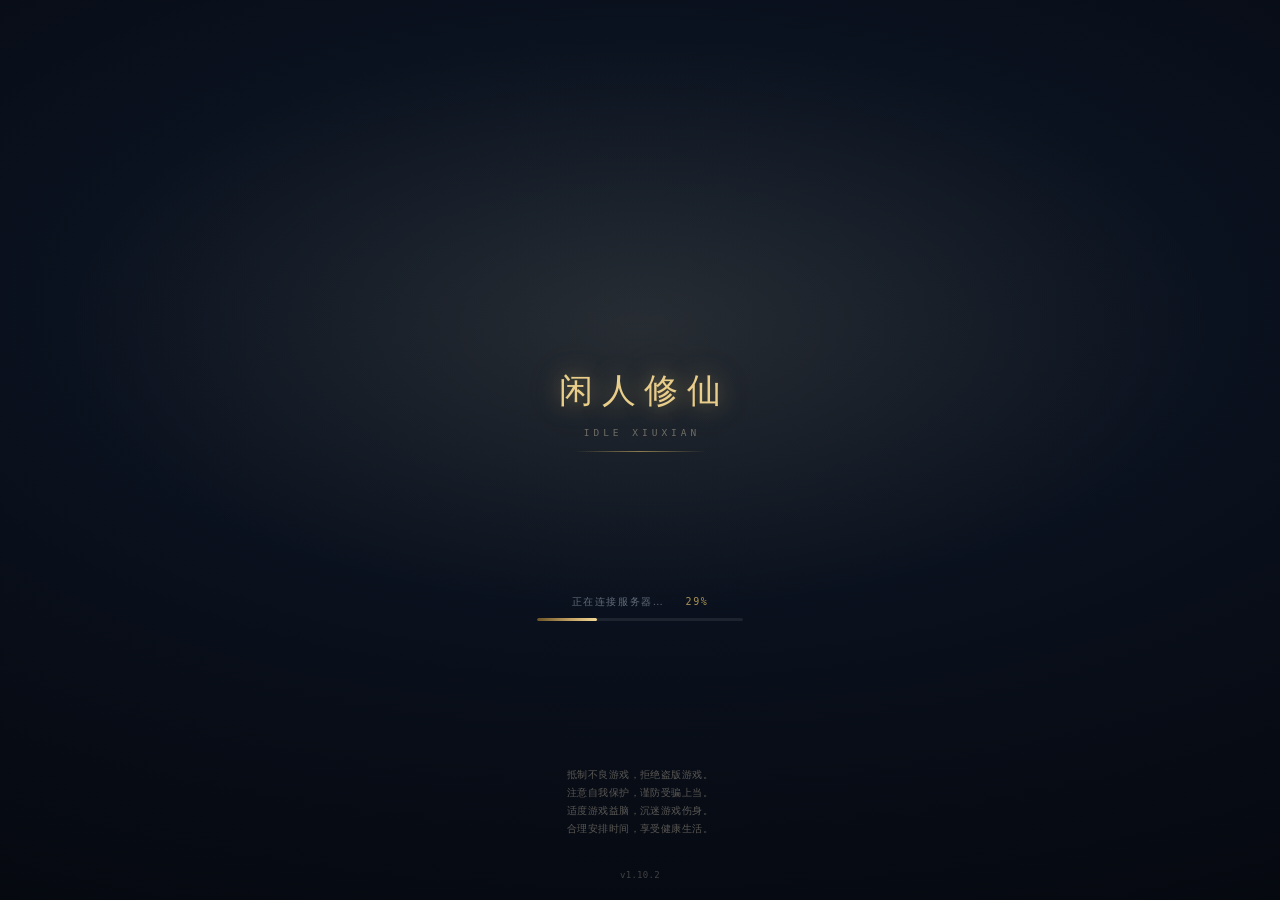
==== commit bcd22ae4: "v1.10.2 首页版本号右移躲圆角(9px→26px)+safe-area 兜底" ====
--- a/index.html
+++ b/index.html
@@ -3,7 +3,7 @@
 <head>
 <meta charset="utf-8">
 <meta name="viewport" content="width=device-width, initial-scale=1, maximum-scale=1, user-scalable=no">
-<title>闲人修仙 v1.10.1</title>
+<title>闲人修仙 v1.10.2</title>
 <meta name="description" content="闲人修仙：主身巡猎斗法、分身云游寻宝，离线亦在成长。">
 <link rel="icon" href="data:,">
 <style>
@@ -135,7 +135,8 @@
   /* v1.7.46 按钮内进度: SVG clipPath 复用墨形, 填充宽度即进度(聚灵阵=灵石/升级价, 突破=修为/所需) */
   .btn .prog{position:absolute;inset:0;width:100%;height:100%;pointer-events:none;z-index:1;
     mix-blend-mode:multiply;isolation:isolate}   /* v1.7.49: 与按钮底色相乘 → 恒为"本色加深", 任何状态(金/红/禁用灰调)都不割裂 */
-  .ver-float{position:fixed;right:9px;bottom:4px;z-index:10;pointer-events:none}
+  /* v1.10.2: 右移躲屏幕圆角(原来 right:9px 的尾字被圆角吃掉), 并叠一层 safe-area 兜底 */
+  .ver-float{position:fixed;right:calc(26px + env(safe-area-inset-right, 0px));bottom:4px;z-index:10;pointer-events:none}
   /* ==================== v1.7.58 开屏页(大厂式: 品牌居中 + 进度百分比 + 忠告沉底) ==================== */
   #splash{position:fixed;inset:0;z-index:99999;display:flex;flex-direction:column;align-items:center;
     justify-content:center;padding:0 28px;overflow:hidden;cursor:pointer;-webkit-tap-highlight-color:transparent;
@@ -404,7 +405,7 @@
     box-shadow:0 2px 10px rgba(0,0,0,.55);cursor:grab;touch-action:none}
   .dim-knob svg{width:20px;height:20px;display:block}
 </style>
-<link rel="stylesheet" href="dt-theme.css?v=v1.10.1">
+<link rel="stylesheet" href="dt-theme.css?v=v1.10.2">
 </head>
 <body>
 <!-- v1.7.58 开屏页: 品牌 + 进度 + 健康游戏忠告(load 完成或点击后淡出) -->
@@ -427,7 +428,7 @@
     <p>合理安排时间，享受健康生活。</p>
   </div>
 
-  <div class="sp-foot"><span id="spVer">v1.10.1</span></div>
+  <div class="sp-foot"><span id="spVer">v1.10.2</span></div>
 </div>
 
 <!-- v1.8.0 连接中断遮罩: 心跳连续失败时盖住 —— 不让玩家在已经和服务端脱节的账本上继续玩 -->
@@ -513,7 +514,7 @@
   <button class="btn" id="btnTravel" onclick="openTravel()"><svg class="skin" viewBox="0 0 200 60" preserveAspectRatio="none" aria-hidden="true"><path class="ink" d="M12 9 C28 3 44 10 60 6 C76 2 92 8 108 6 C124 4 140 8 158 6 C174 4 192 8 197 16 C199 26 198 34 195 41 C193 46 196 52 182 53 C168 55 154 50 140 53 C124 56 110 50 96 53 C82 56 68 51 56 53 C42 55 30 50 20 52 C8 54 2 46 3 38 C3 28 2 20 5 15 C7 12 9 10 12 9 Z"/></svg><span class="label">云游</span></button>
 </div>
 
-<div class="ver-float"><span class="ver-tag" id="verTag">v1.10.1</span></div>
+<div class="ver-float"><span class="ver-tag" id="verTag">v1.10.2</span></div>
 
 <canvas id="burst"></canvas>
 <div class="flash" id="flash"></div>
@@ -689,7 +690,7 @@
   </div>
 </div>
 
-<script src="game.js?v=v1.10.1"></script>
+<script src="game.js?v=v1.10.2"></script>
 
 </body>
 </html>
